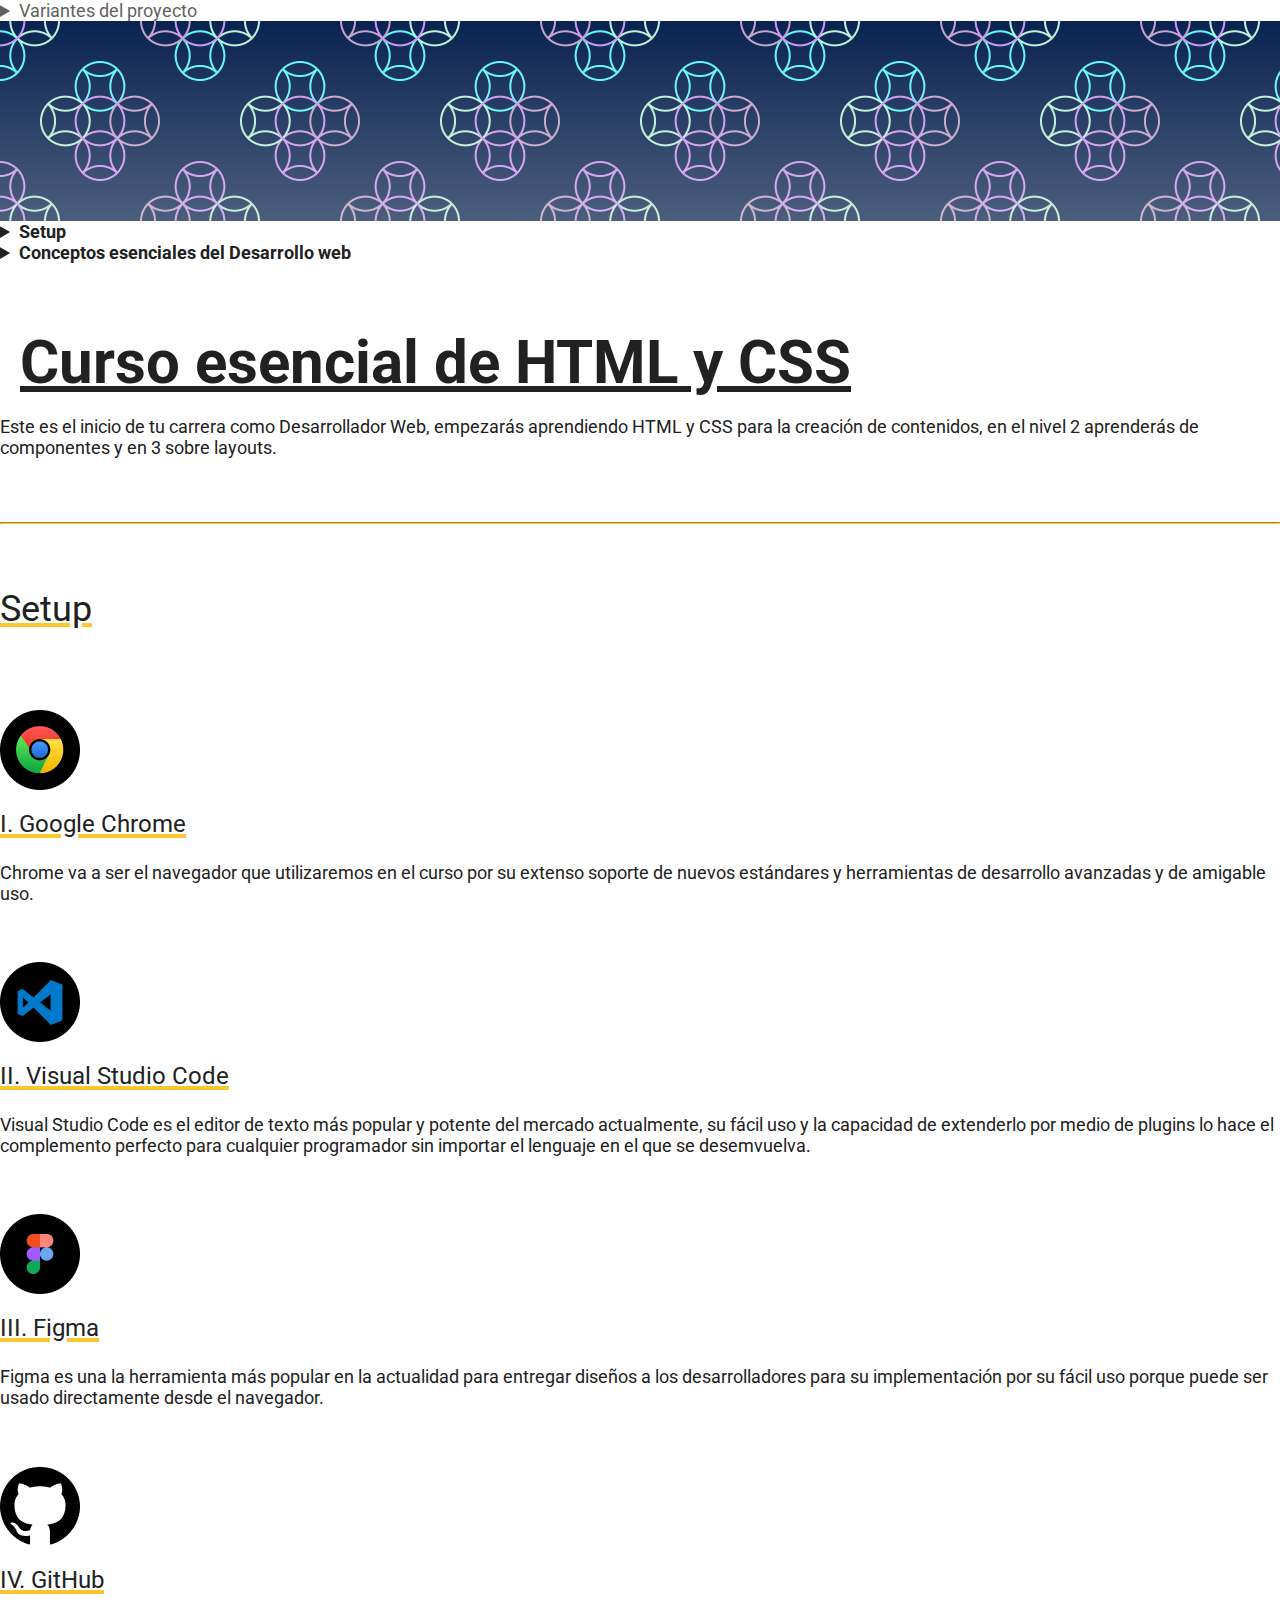
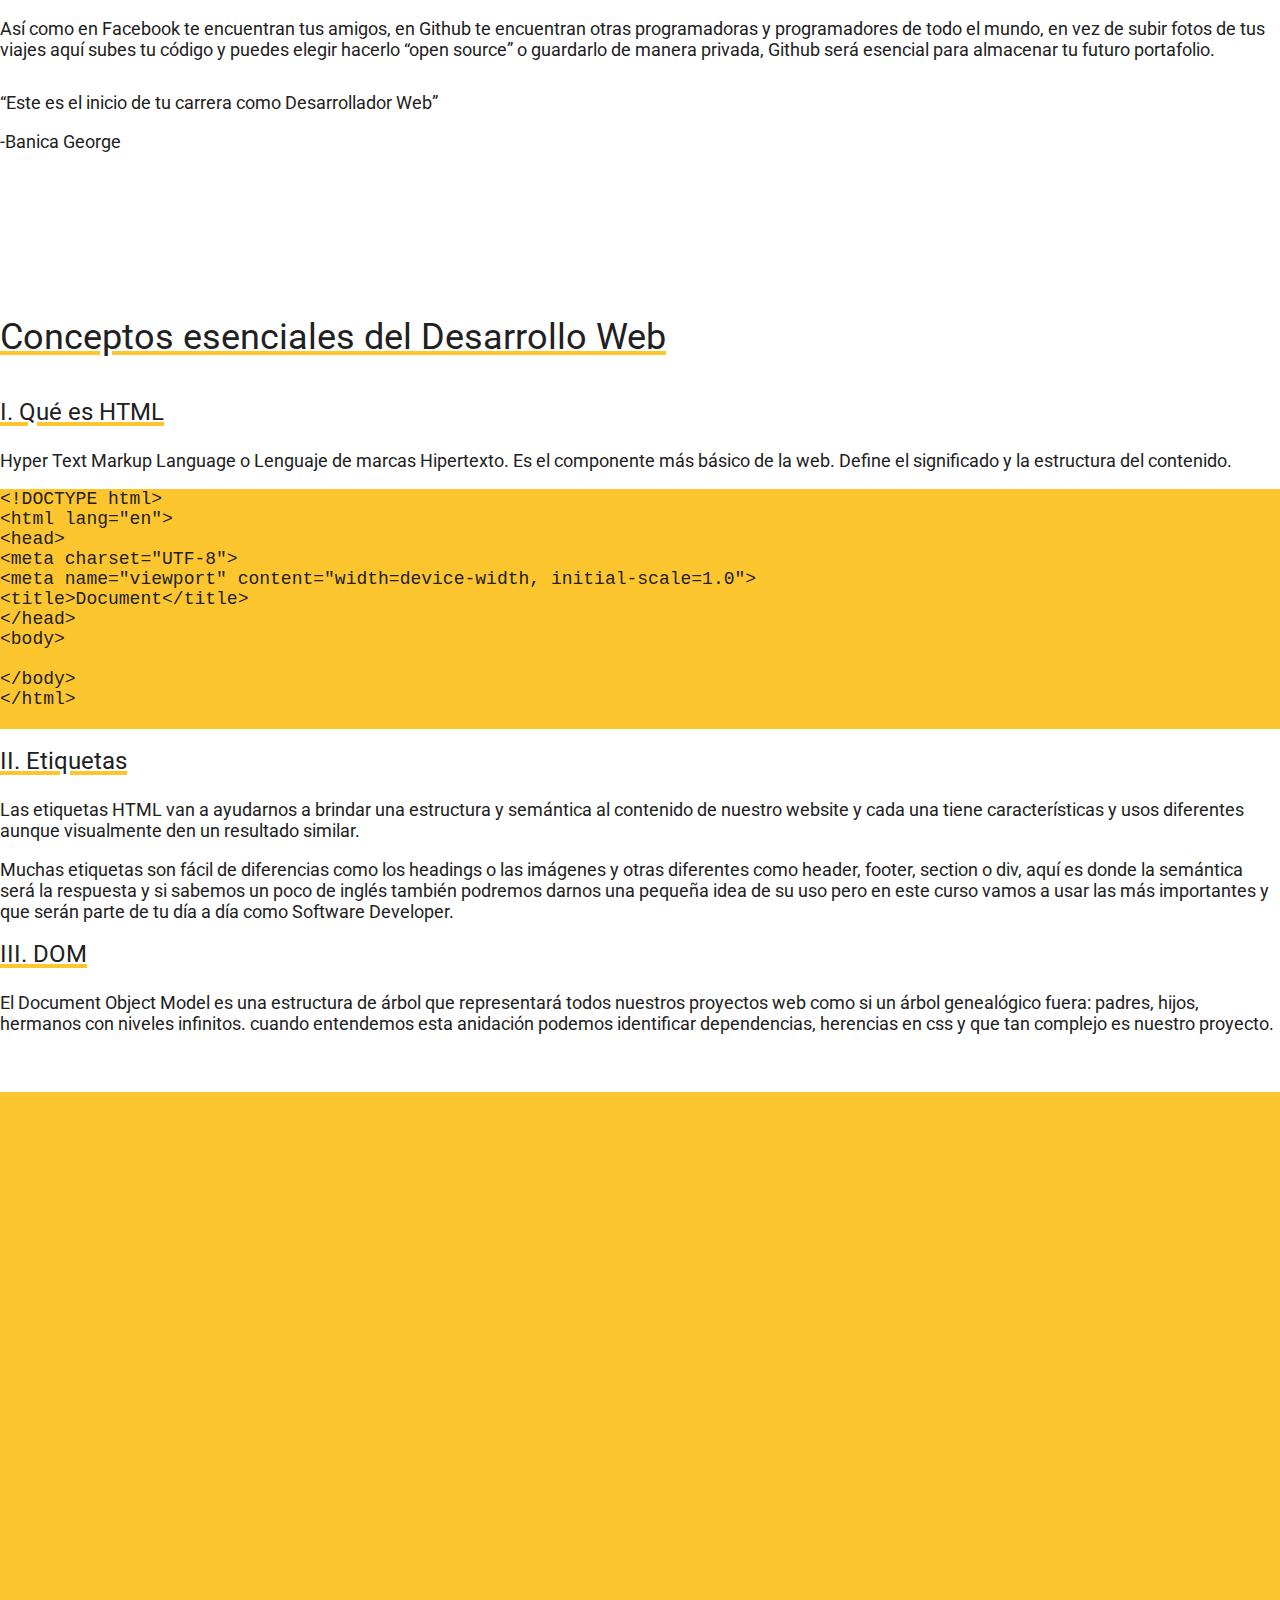
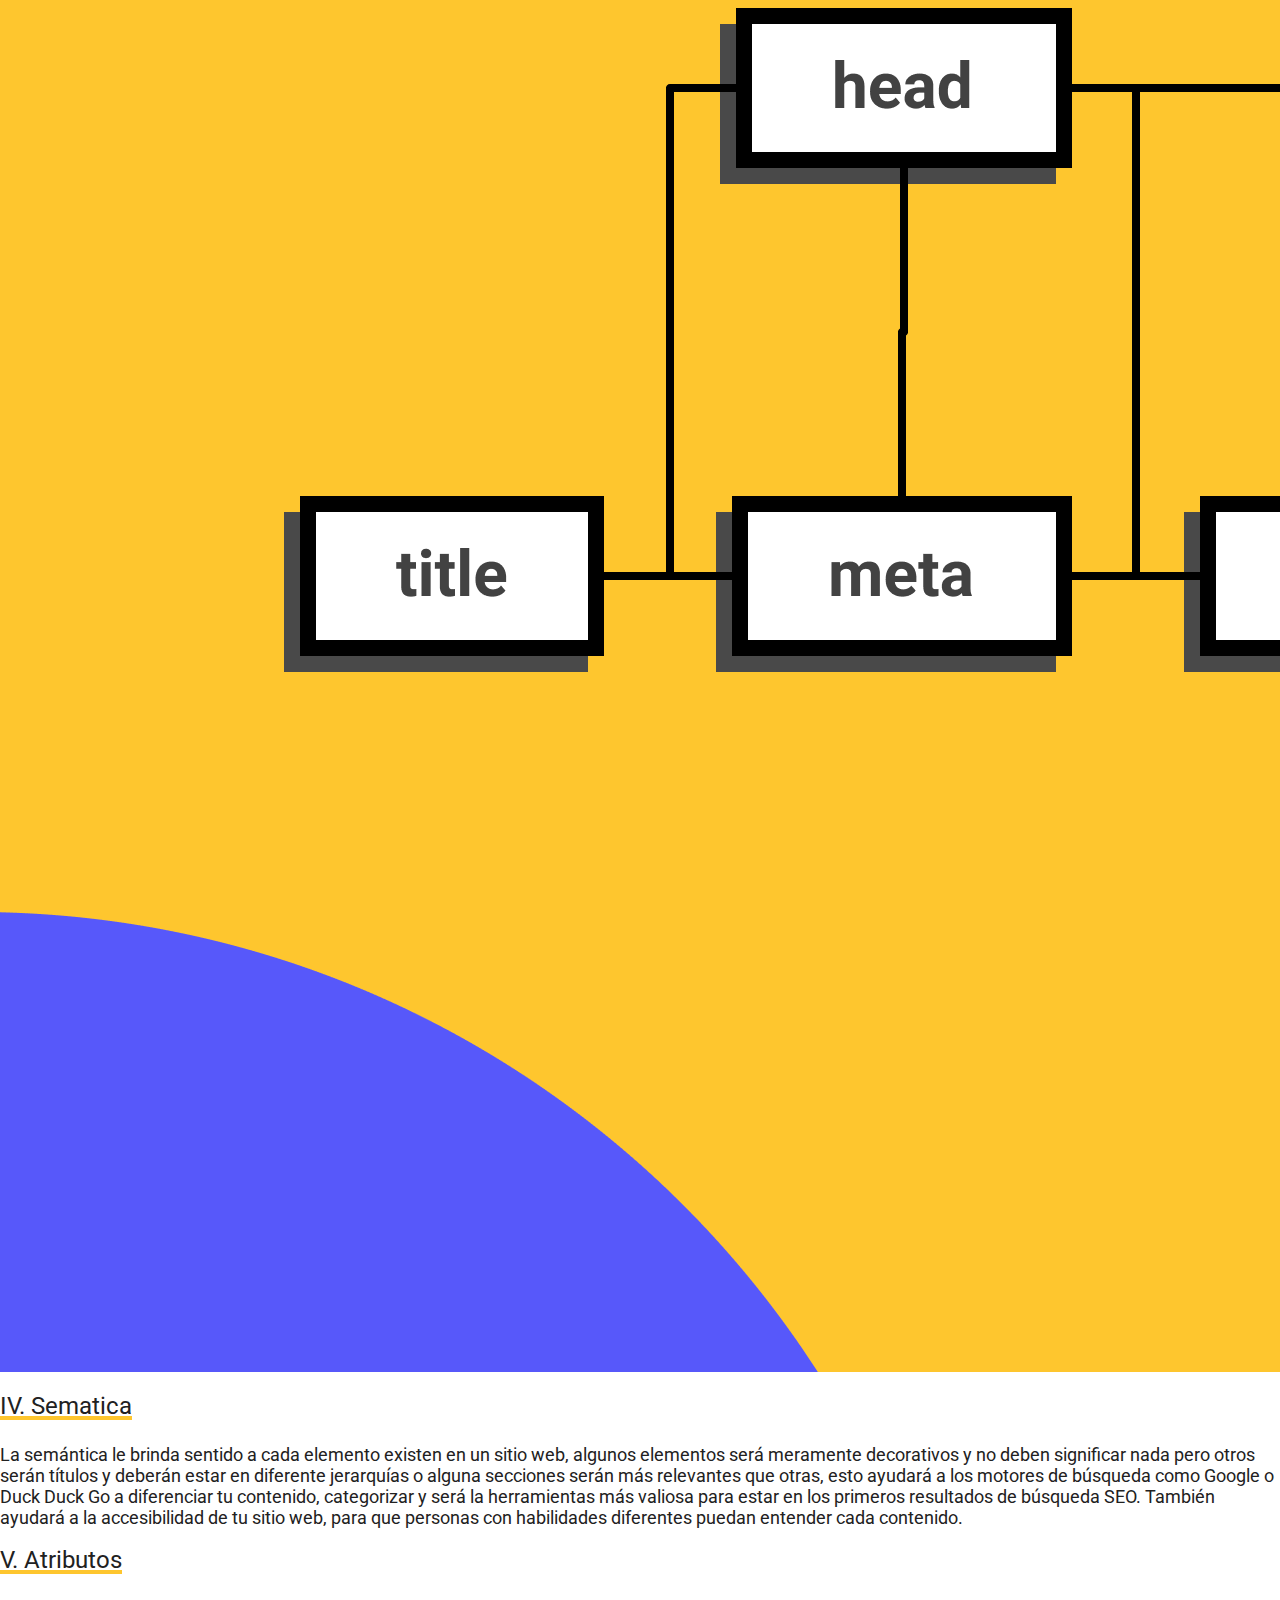
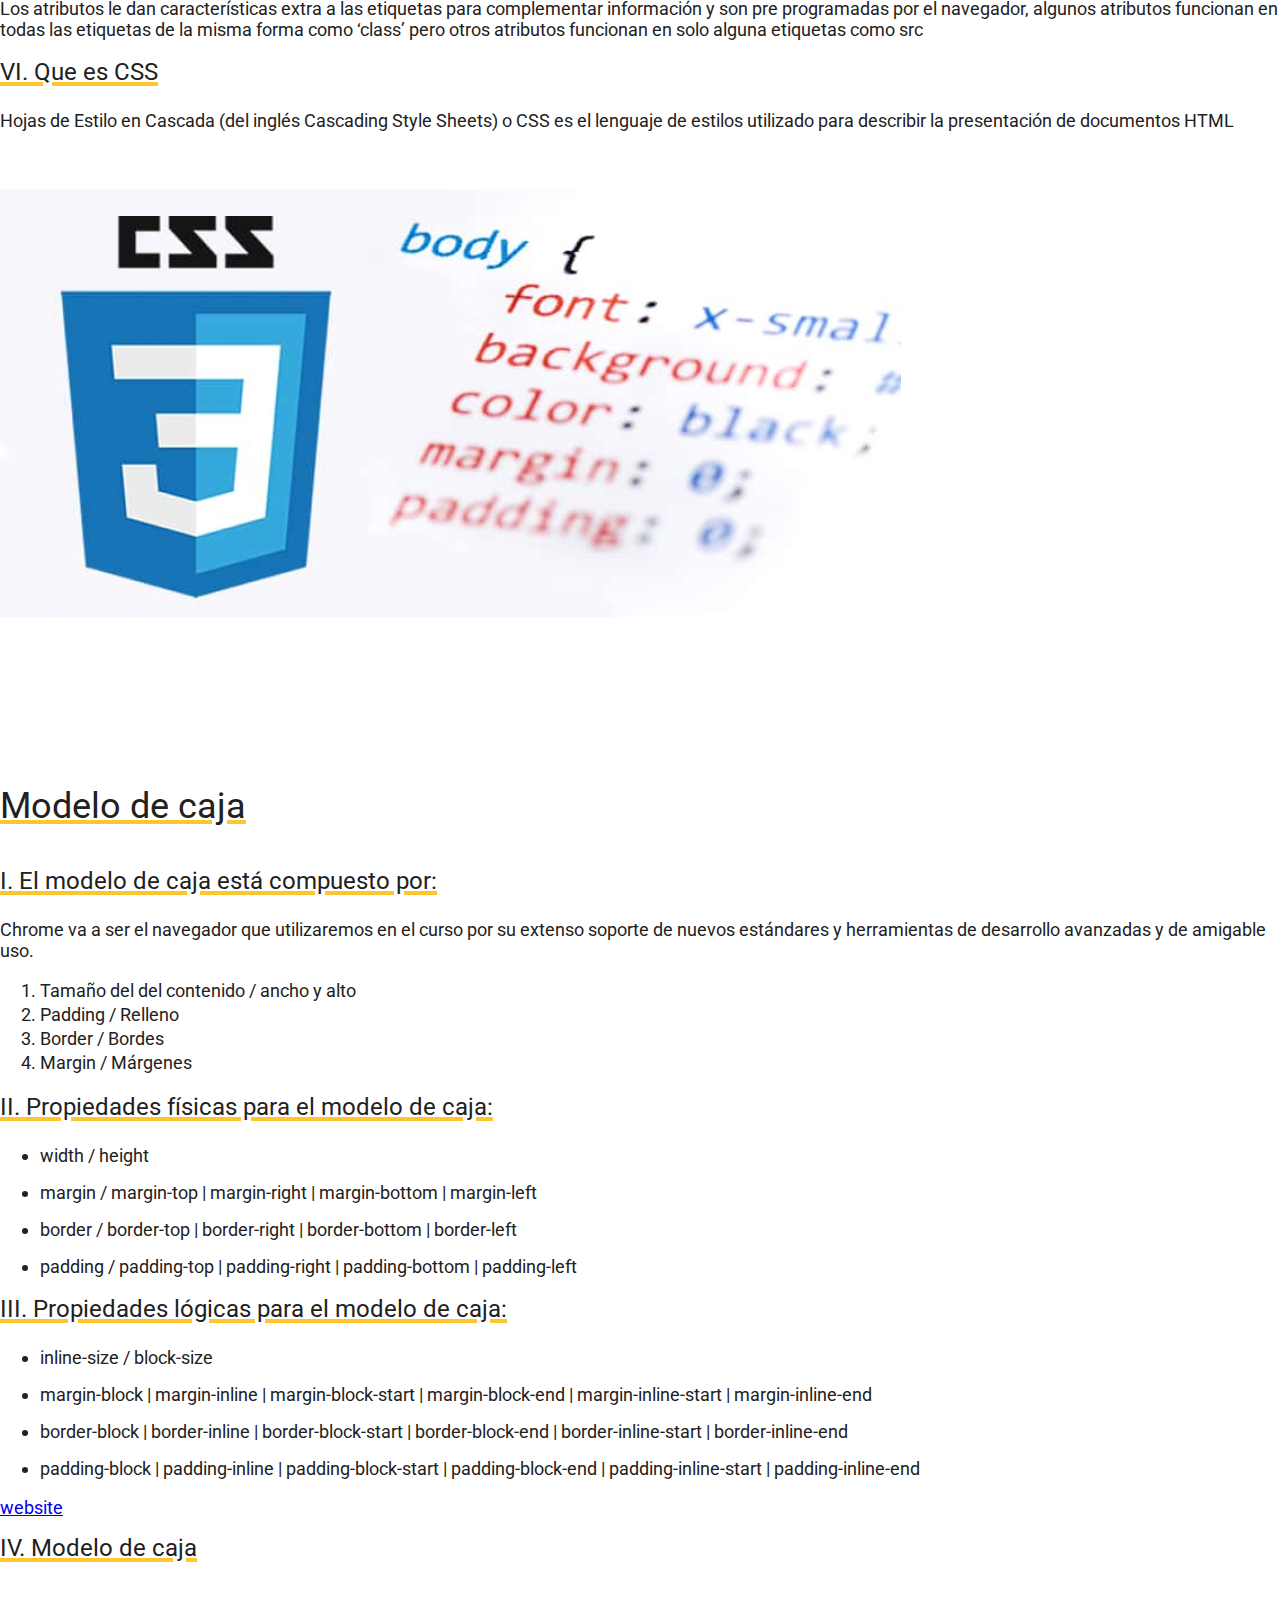
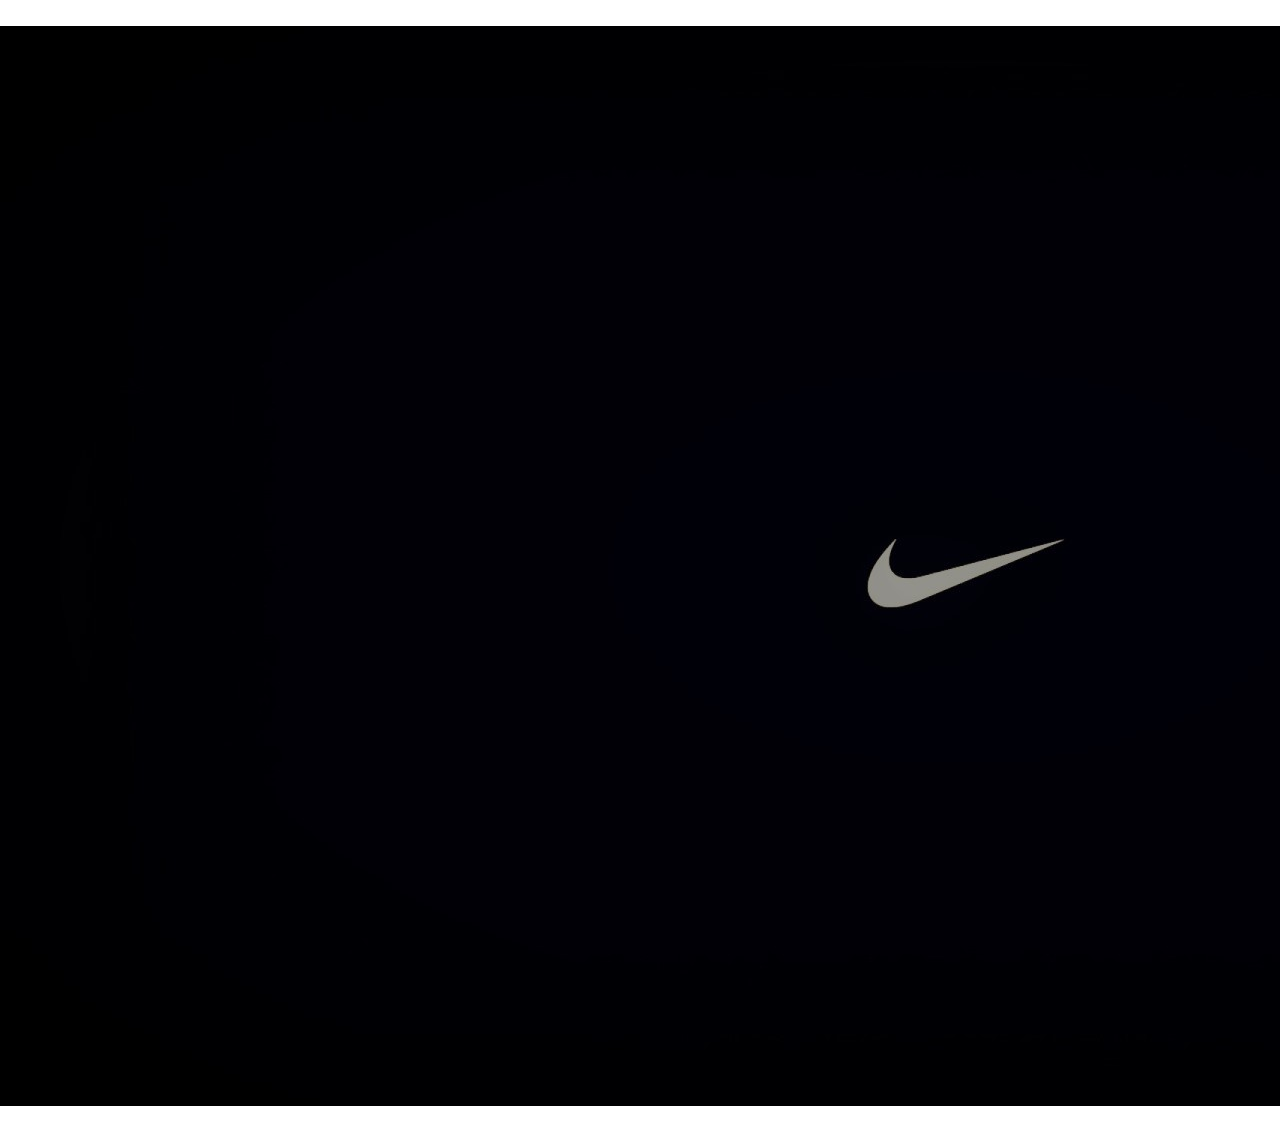
==== index.html @ b27cb198 "Add files via upload" ====
<!DOCTYPE html>
<html lang="es">
<head>
    <link rel="stylesheet" href="./css/styles-physucal.css.css">
    <meta charset="UTF-8">
    <meta name="viewport" content="width=device-width, initial-scale=1.0">
    <link rel="preconnect" href="https://fonts.googleapis.com">
    <link rel="preconnect" href="https://fonts.gstatic.com" crossorigin>
    <link href="https://fonts.googleapis.com/css2?family=Roboto:ital,wght@0,400;0,700;1,400;1,700&display=swap" rel="stylesheet">
    <title>website</title>
<body>


    <header>
        <details>
            <summary>
                Variantes del proyecto              
            </summary>
            <ul>
                <li>website A</li>
                <li>website B</li>
                <li>website C</li>
                <li>website D</li>
                <li>website E</li>
            </ul>
        </details>
  
        <div class="hero"></div>
        
        <nav>            
            <details>
                <summary>
                    Setup
                </summary>
                    <ol>
                        <li> <a href="#Google-Chrome">Google Chrome</a></li>
                        <li><a href="#Visual-studio-code">Visual studio code</a></li>
                        <li><a href="#Figma">Figma</a></li>
                        <li><a href="#Github">Github</a></li>
                    </ol>
            </details>
        
            <details>
                <summary>
                    Conceptos esenciales del Desarrollo web
                </summary>
                    <ol>
                        <li><a href="#Que-es-HTML">Que es HTML</a></li>
                        <li><a href="#Etiquetas">Etiquetas</a></li>
                        <li><a href="#DOM">DOM</a></li>
                        <li><a href="#Semántica">Semántica</a></li>
                        <li><a href="#Atributos">Atributos</a></li>
                        <li><a href="#Que-es-CSS">Que es CSS</a></li>
                    </ol>
            </details>
        </nav>

    </header>


    <main>
    
        <h1>Curso esencial de HTML y CSS</h1>
        <p>Este es el inicio de tu carrera como Desarrollador Web, empezarás aprendiendo HTML y CSS para la creación de contenidos, en el nivel 2 aprenderás de componentes y en 3 sobre layouts.</p>
        <hr>

        <section class="section-content">
            
            <h2>Setup</h2>
        
            <img src="./images/Google-Chrome.png" alt="Logo google chrome" title="Logo Google Chrome">
            <h3 id="Google-Chrome">Google Chrome</h3>
            <p>Chrome va a ser el navegador que utilizaremos en el curso por su extenso soporte de nuevos estándares y herramientas de desarrollo avanzadas y de amigable uso.</p>
            
            <img src="./images/Visual-Studio-Code.png" alt="Logo Visual studio code" title="Logo Visual-Studio-Code">
            <h3 id="Visual-studio-code">Visual Studio Code</h3>
            <p>Visual Studio Code es el editor de texto más popular y potente del mercado actualmente, su fácil uso y la capacidad de extenderlo por medio de plugins lo hace el complemento perfecto para cualquier programador sin importar el lenguaje en el que se desemvuelva.</p>
        
            <img src="./images/Figma.png" alt="Logo Figma" title="Logo Figma">
            <h3 id="Figma">Figma</h3>
            <p>Figma es una la herramienta más popular en la actualidad para entregar diseños a los desarrolladores para su implementación por su fácil uso porque puede ser usado directamente desde el navegador.</p>
        
            <img src="./images/GitHub.png" alt="Logo GitHub" title="Logo GitHub">
            <h3 id="Github">GitHub</h3>
            <p>Así como en Facebook te encuentran tus amigos, en Github te encuentran otras programadoras y programadores de todo el mundo, en vez de subir fotos de tus viajes aquí subes tu código y puedes elegir hacerlo “open source” o guardarlo de manera privada, Github será esencial para almacenar tu futuro portafolio.</p>
            
            <blockquote>
                <p>“Este es el inicio de tu carrera como Desarrollador Web”</p>
                <p>-Banica George</p>
            </blockquote>


        </section>
        <hr>
        <section class="section-content">



    
            <h2>Conceptos esenciales del Desarrollo Web</h2>
            <h3 id="Que-es-HTML">Qué es HTML</h3>
            <p>Hyper Text Markup Language o Lenguaje de marcas Hipertexto. Es el componente más básico de la web. Define el significado y la estructura del contenido.</p>
            <pre>
&lt;!DOCTYPE html&gt;
&lt;html lang=&quot;en&quot;&gt;
&lt;head&gt;
&lt;meta charset=&quot;UTF-8&quot;&gt;
&lt;meta name=&quot;viewport&quot; content=&quot;width=device-width, initial-scale=1.0&quot;&gt;
&lt;title&gt;Document&lt;/title&gt;
&lt;/head&gt;
&lt;body&gt;

&lt;/body&gt;
&lt;/html&gt;
            </pre>
        
        
            <h3 id="Etiquetas">Etiquetas</h3>
            <p>Las etiquetas HTML van a ayudarnos a brindar una estructura y semántica al contenido de nuestro website y cada una tiene características y usos diferentes aunque visualmente den un resultado similar.</p>
            <p>Muchas etiquetas son fácil de diferencias como los headings o las imágenes y otras diferentes como header, footer, section o div, aquí es donde la semántica será la respuesta y si sabemos un poco de inglés también podremos darnos una pequeña idea de su uso pero en este curso vamos a usar las más importantes y que serán parte de tu día a día como Software Developer.</p>
        
            <h3 id="DOM">DOM</h3>
            <p>El Document Object Model es una estructura de árbol que representará todos nuestros proyectos web como si un árbol genealógico fuera: padres, hijos, hermanos con niveles infinitos. cuando entendemos esta anidación podemos identificar dependencias, herencias en css y que tan complejo es nuestro proyecto.</p>
            <img src="./images/dom.png" alt="Esquema reprezentativo" title="Esquema reprezentativo">
        
            <h3 id="Semántica">Sematica</h3>
            <p>La semántica le brinda sentido a cada elemento existen en un sitio web, algunos elementos será meramente decorativos y no deben significar nada pero otros serán títulos y deberán estar en diferente jerarquías o alguna secciones serán más relevantes que otras, esto ayudará a los motores de búsqueda como Google o Duck Duck Go a diferenciar tu contenido, categorizar y será la herramientas más valiosa para estar en los primeros resultados de búsqueda SEO. También ayudará a la accesibilidad de tu sitio web, para que personas con habilidades diferentes puedan entender cada contenido.</p>
        
            <h3 id="Atributos">Atributos</h3>
            <p>Los atributos le dan características extra a las etiquetas para complementar información y son pre programadas por el navegador, algunos atributos funcionan en todas las etiquetas de la misma forma como ‘class’ pero otros atributos funcionan en solo alguna etiquetas como src</p>
        
            <h3 id="Que-es-CSS">Que es CSS</h3>
            <p>Hojas de Estilo en Cascada (del inglés Cascading Style Sheets) o CSS es el lenguaje de estilos utilizado para describir la presentación de documentos HTML</p>
            <img src="./images/css-imagen.png" alt="Diseño logo css" title="Imagen CSS ilustrativo">
        
        </section>
        <hr>
        <section class="section-content">
    
            <h2>Modelo de caja</h2>
            <h3>El modelo de caja está compuesto por:</h3>
            <p>Chrome va a ser el navegador que utilizaremos en el curso por su extenso soporte de nuevos estándares y herramientas de desarrollo avanzadas y de amigable uso.</p>
                <ol>
                    <li>Tamaño del del contenido / ancho y alto </li>
                    <li>Padding / Relleno</li>
                    <li>Border / Bordes</li>
                    <li> Margin / Márgenes</li>
                </ol>
        
        
            <h3>Propiedades físicas para el modelo de caja:</h3>
                <ul>
                    <li>width / height</li>
                    <li>margin / margin-top | margin-right | margin-bottom | margin-left</li>
                    <li>border / border-top | border-right | border-bottom | border-left</li>
                    <li>padding / padding-top | padding-right | padding-bottom | padding-left</li>
                </ul>
        
        
            <h3>Propiedades lógicas para el modelo de caja:</h3>
                <ul>
                    <li>inline-size / block-size</li>
                    <li>margin-block | margin-inline | margin-block-start | margin-block-end | margin-inline-start | margin-inline-end</li>
                    <li>border-block | border-inline | border-block-start | border-block-end | border-inline-start | border-inline-end</li>
                    <li>padding-block | padding-inline | padding-block-start | padding-block-end | padding-inline-start | padding-inline-end</li>
                </ul>
    
                
                            <a href="https://chat.openai.com" target="_blank">website</a>
                    
                            <h3>Modelo de caja</h3>
                            <img src="./images/BlueNike.jpg" alt="just duit de nike" title="logo de Nike">


        </section>

    </main>











</body>
</html>
---- css/styles-physucal.css.css ----
@font-face {
    font-family: charter;
    src: url(../fonts/charter-regular.otf);
    font-style: normal;
    font-weight: 400;
}
@font-face {
    font-family: charter;
    src: url(../fonts/charter-italic.otf);
    font-style: italic;
    font-weight: 400;
}
@font-face {
    font-family: charter;
    src: url(../fonts/charter-bold.otf);
    font-style: normal;
    font-weight: bold;
}
@font-face {
    font-family: charter;
    src: url(../fonts/charter-bold-italic.otf);
    font-style: italic;
    font-weight: bold;
}
:root{
    font-size: 18px;

    --gray01: #212121;
    --gray02: #616161;
    --yellow: #FEC62E;



}


body {
    color: var(--gray01);
    font-family: 'Roboto', sans-serif;
    margin: 0;
    /* font-family: charter; */


}

header  {
    color: var(--gray02);
}


header a {
    color: var(--gray02);
    text-decoration: none;
    
}

nav details summary {
    color: var(--gray01);
    font-weight: bold;
}

header a:hover {
    color: var(--gray01);
    /* font-weight: bold; */

}

hr {
    margin: 64px 0px;
    border-color: var(--yellow);
}

h1 {
    font-size: 60px;
    text-decoration: underline;
    /* font-size: 3.75em; es igual a los 60px de arriba */
    margin: 64px 10px 16px 20px;

}

h1 + p {
    margin-bottom: 64px;
}

h2{
    margin: 40px 0px 40px;
    font-size: 2em;
    font-weight: normal;
    text-decoration: underline var(--yellow) 4px;

}

h3{
    margin: 16px 0px 24px 0px;
    font-size: 24px;
    font-weight: normal;
    text-decoration: underline var(--yellow) 4px;
    /* counter-increment: titleList; */
    /* font-size: 1.5em; que es igual al 24px de mas ariba  */
}

head{
    font-size: 14px;
}

pre {
    background: var(--yellow);
}

.hero {
    background-image: linear-gradient(to top, rgba(230, 230, 225, 0.3) , transparent ), url(../images/patron-1.png);
    height: 200px;
}

::selection{
    background: var(--yellow);
}

.section-content img {
    margin-top: 40px;
}

.section-content ol li{
    line-height: 24px;
}

.section-content {
    margin-top: 164px;
}

.section-content:first-of-type {
    margin: 0;
}

.section-content ul li {
    margin-bottom: 16px;
}

blockquote {
    margin: 32px 0;
}

.section-content + hr{
    display: none;
}

.section-content {
    counter-reset: titleList;
}


.section-content h3{
    counter-increment: titleList;
}

.section-content h3::before {
    content: counter(titleList, upper-roman) ". ";
    /* color: rgba(236, 131, 12, 0.486); */
}
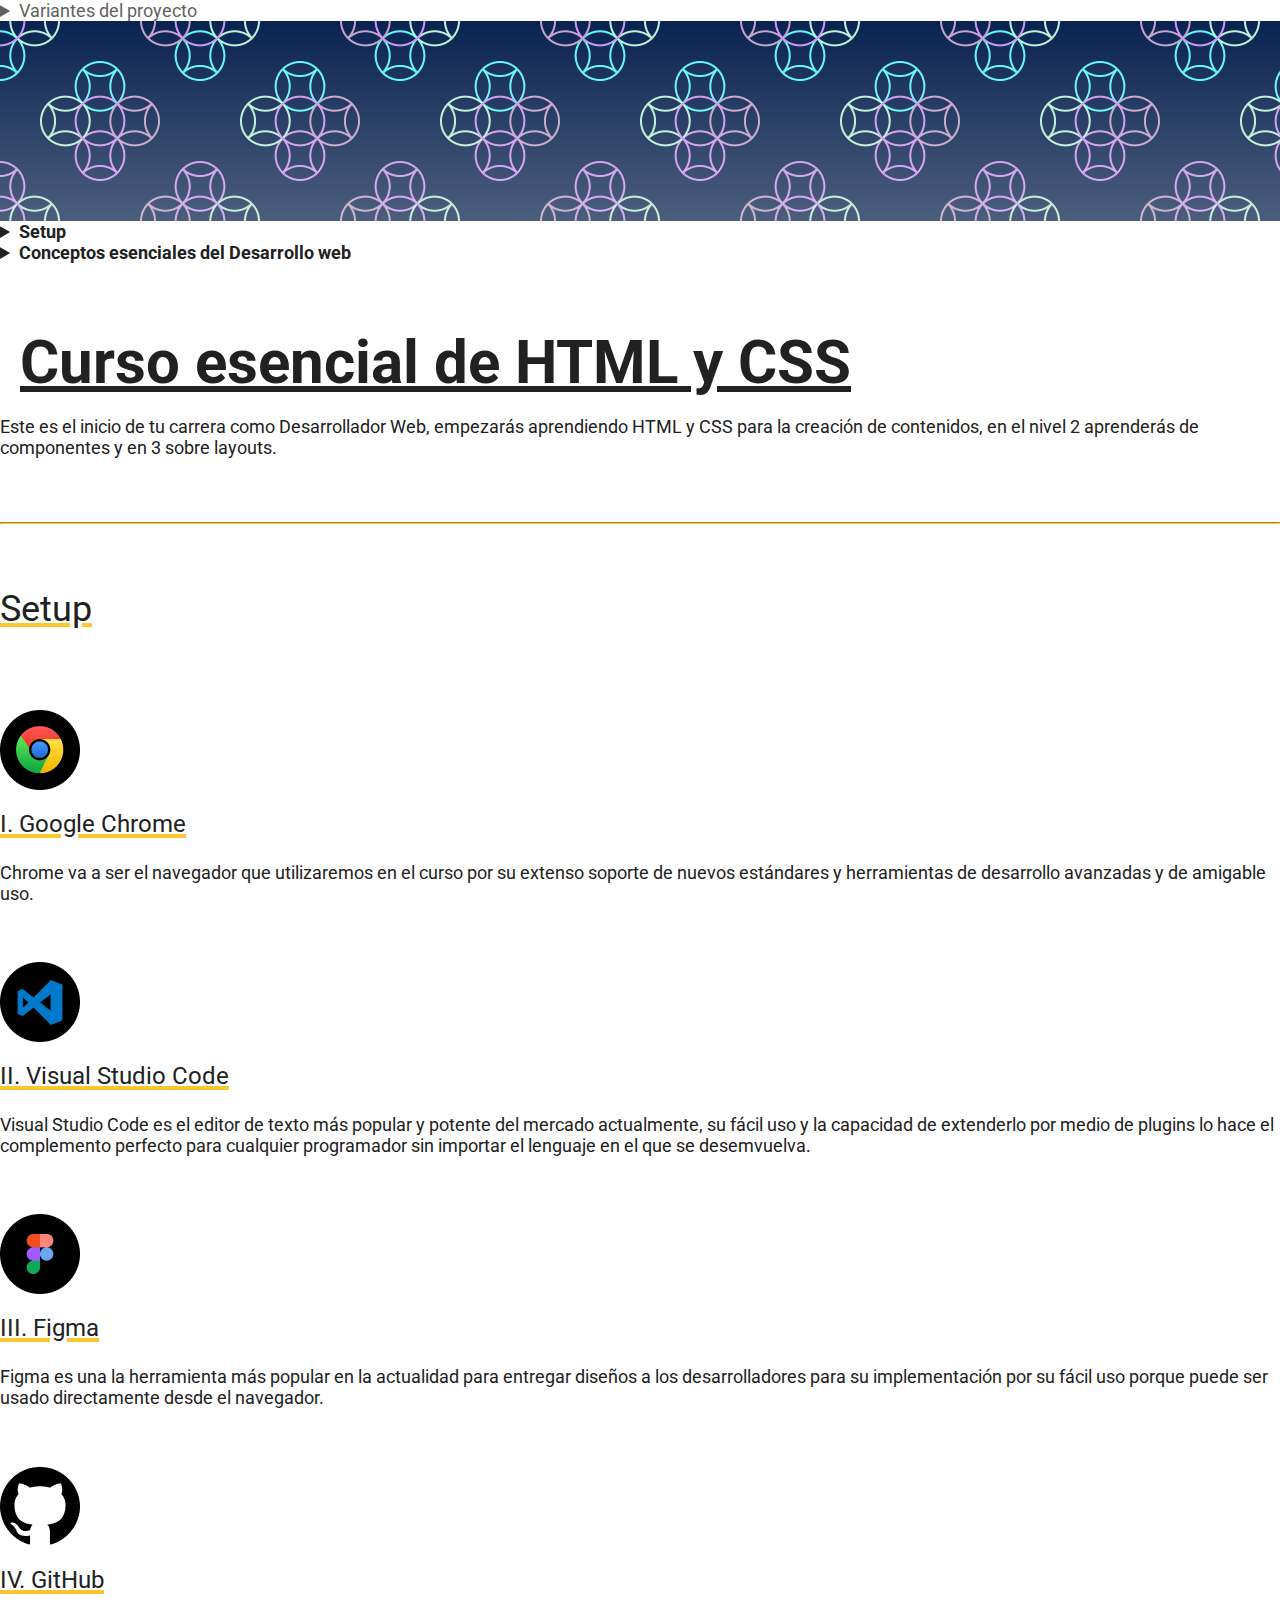
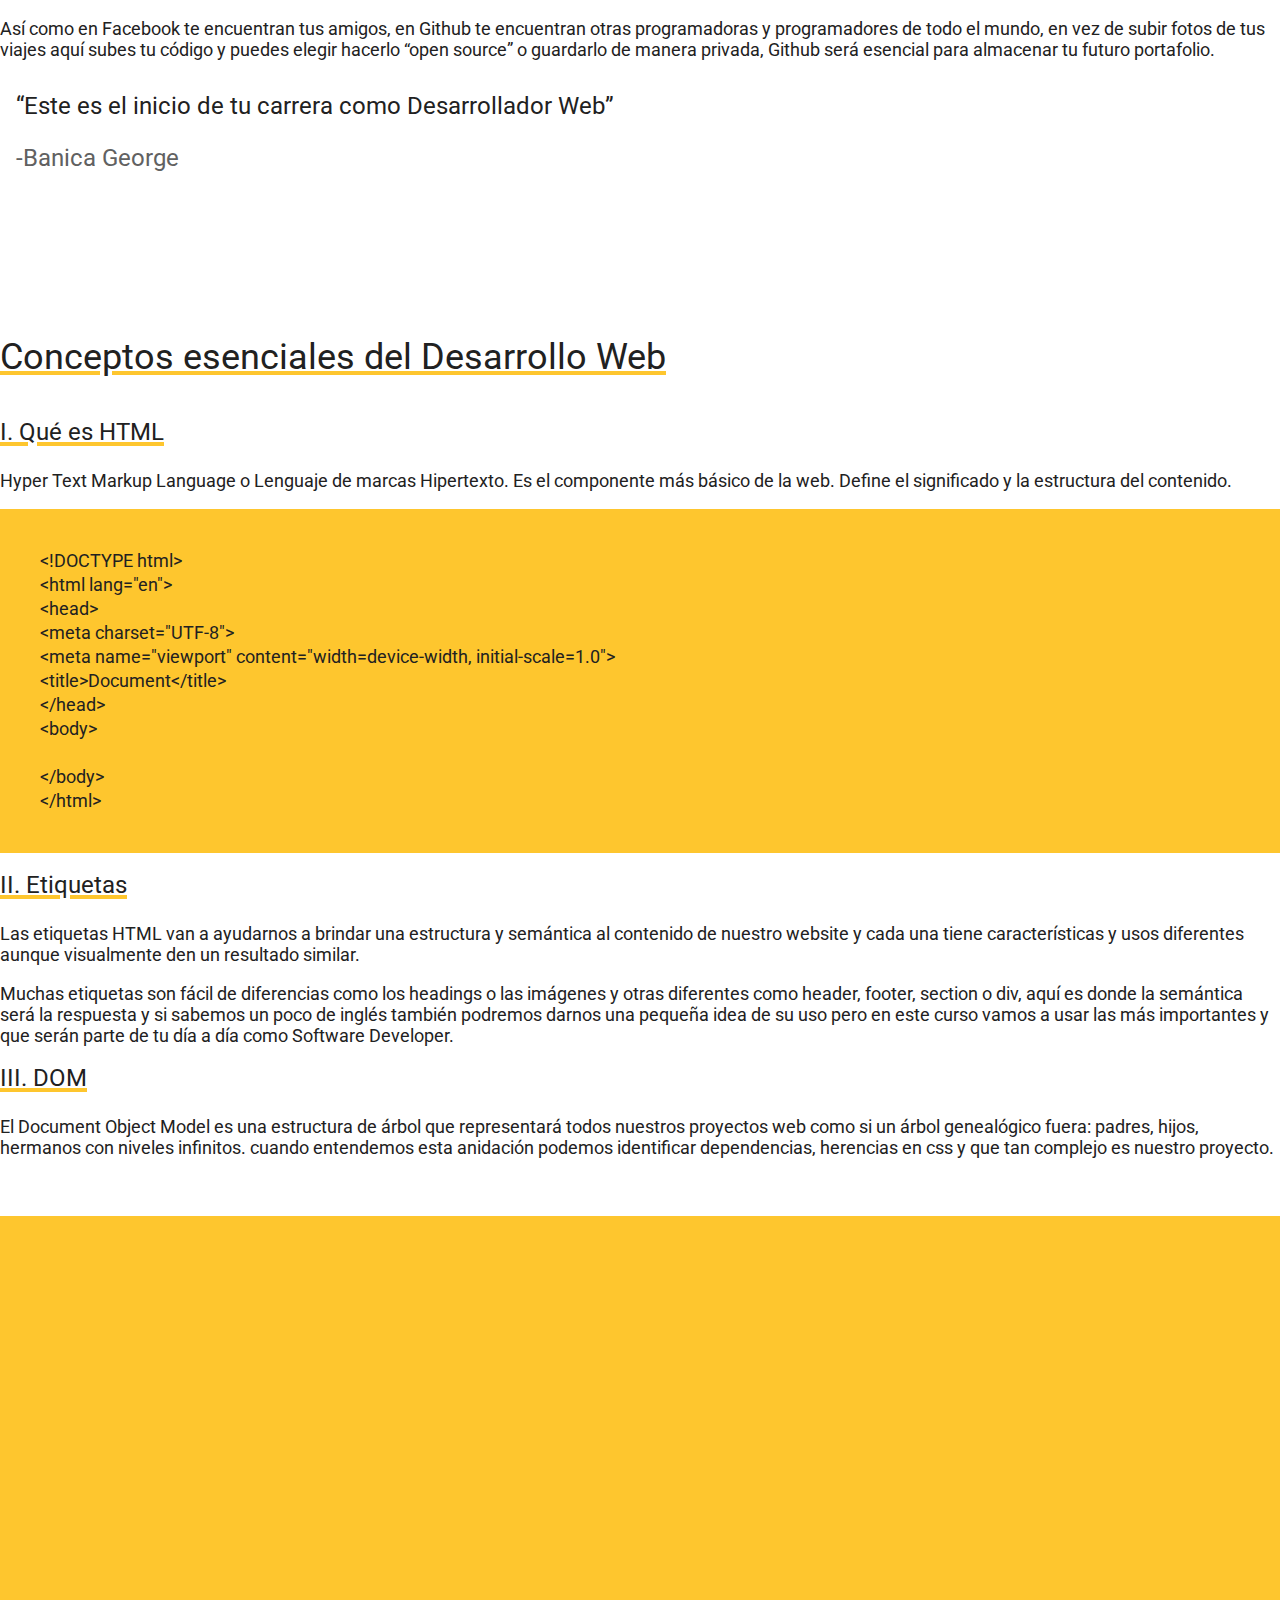
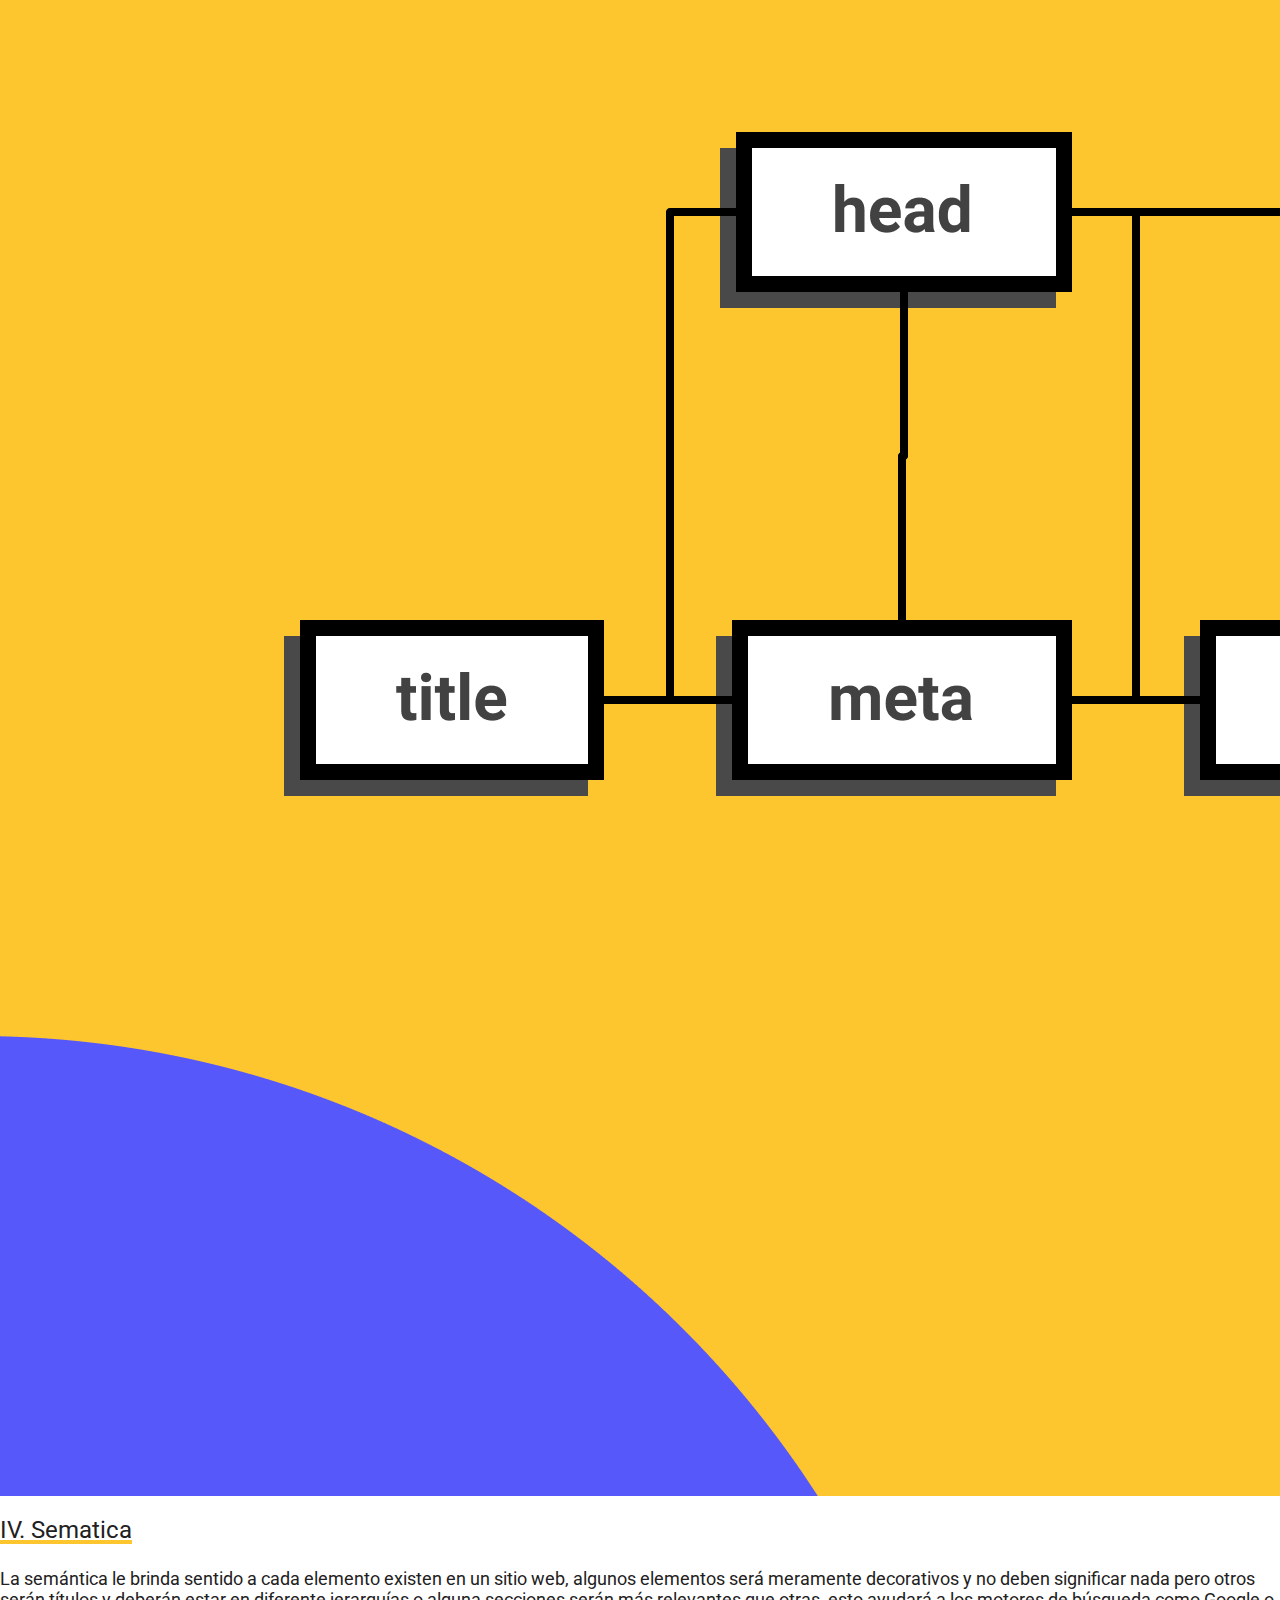
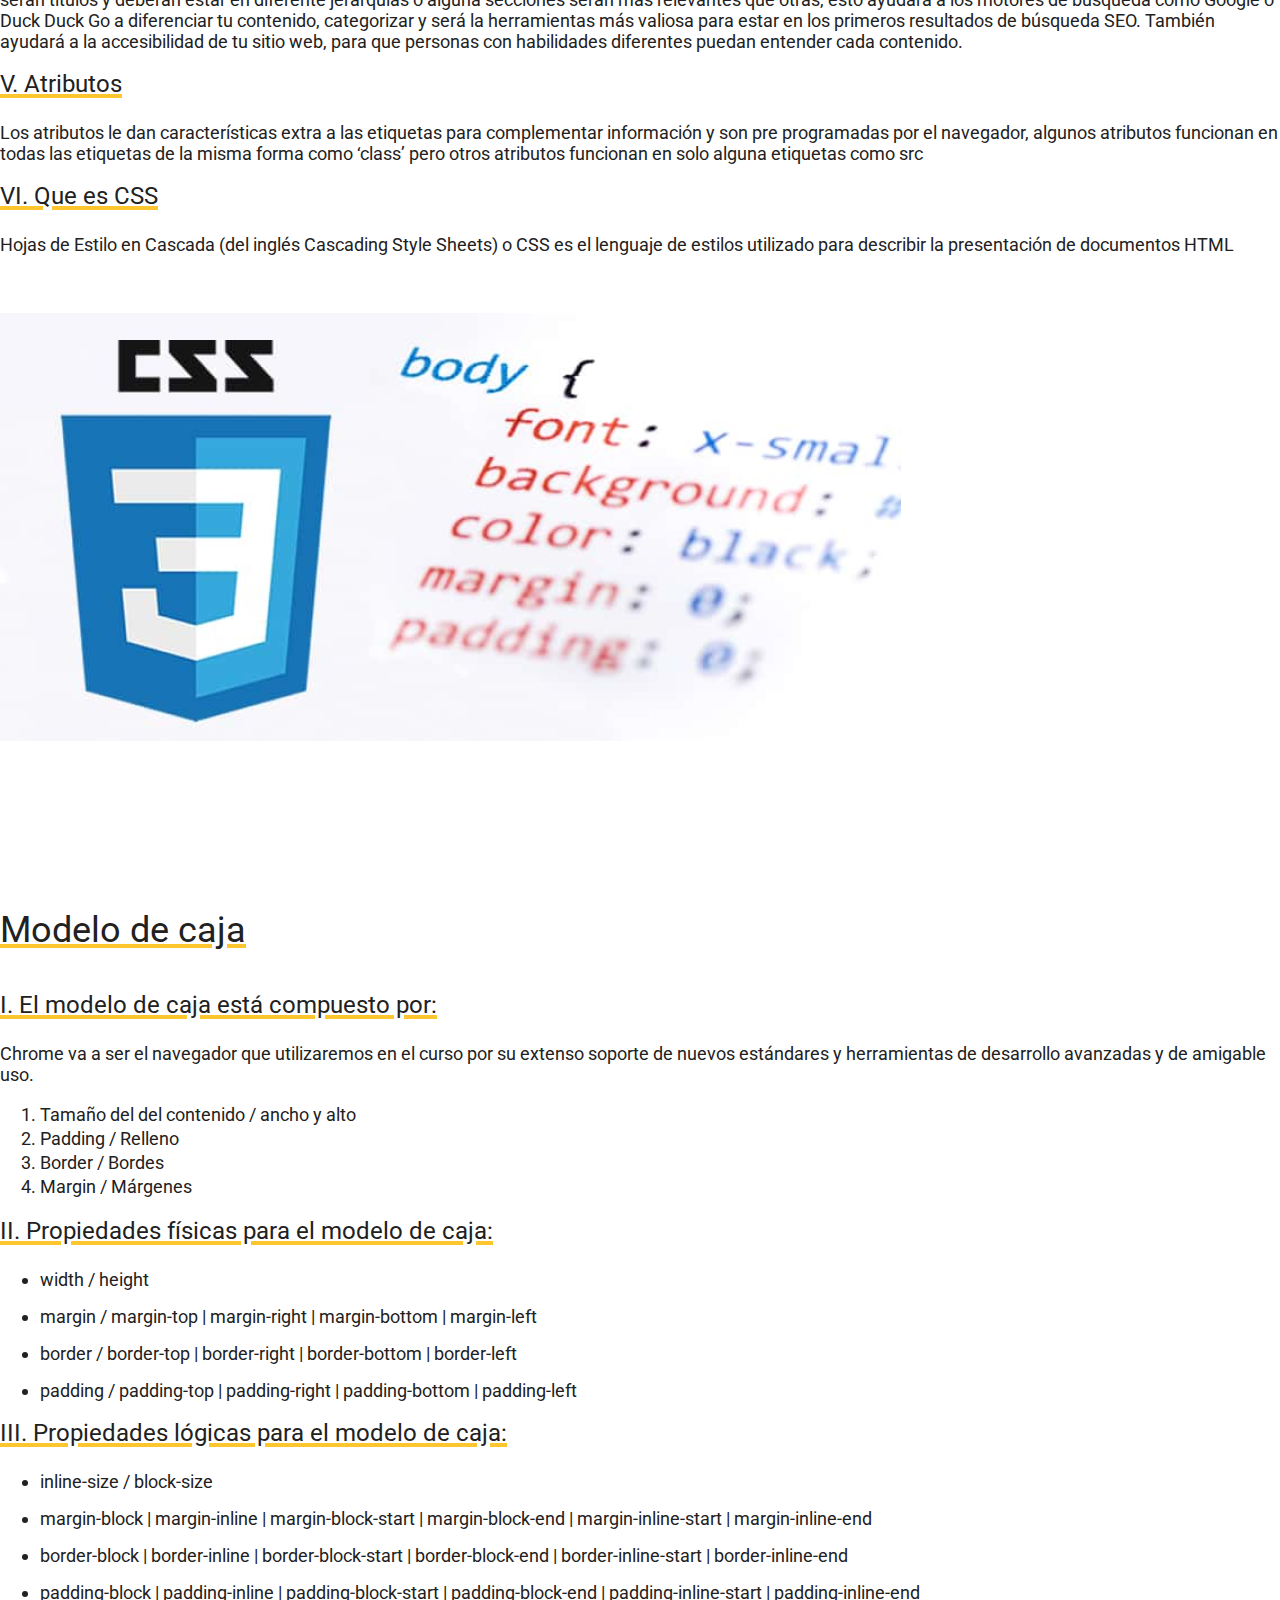
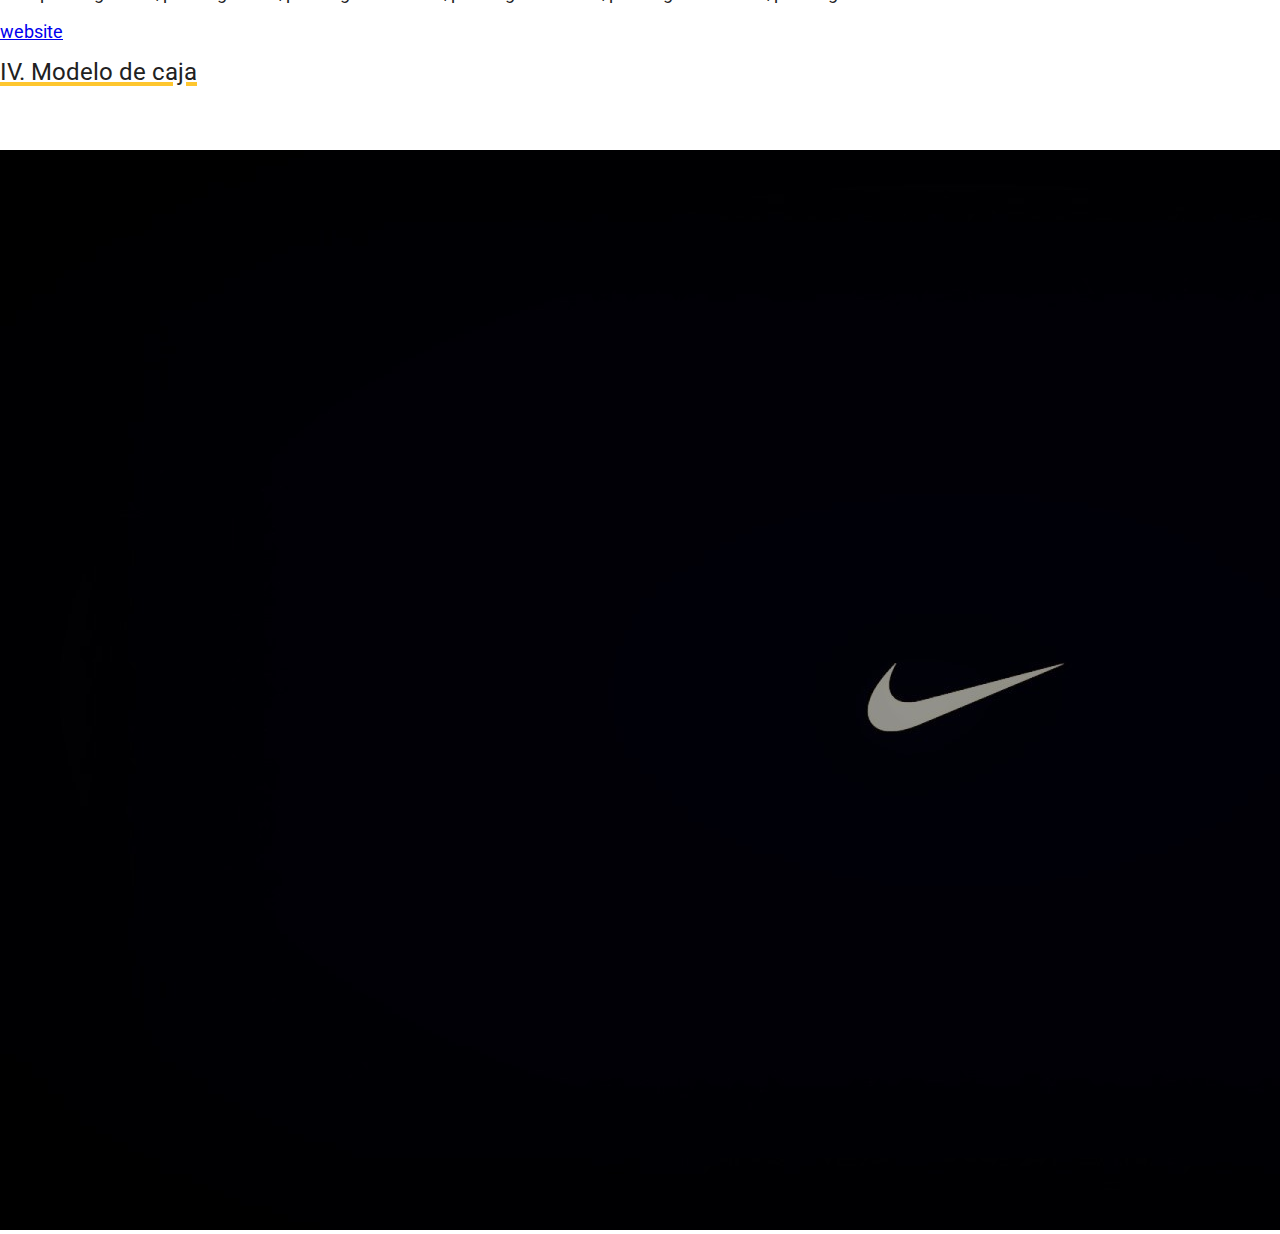
==== commit b00212fe: "Add files via upload" ====
--- a/index.html
+++ b/index.html
@@ -86,7 +86,7 @@
             
             <blockquote>
                 <p>“Este es el inicio de tu carrera como Desarrollador Web”</p>
-                <p>-Banica George</p>
+                <p><span>-Banica George</sapn></p>
             </blockquote>
 
 
@@ -111,8 +111,7 @@
 &lt;body&gt;
 
 &lt;/body&gt;
-&lt;/html&gt;
-            </pre>
+&lt;/html&gt;</pre>
         
         
             <h3 id="Etiquetas">Etiquetas</h3>
--- a/css/styles-physucal.css.css
+++ b/css/styles-physucal.css.css
@@ -78,10 +78,6 @@
 
 }
 
-h1 + p {
-    margin-bottom: 64px;
-}
-
 h2{
     margin: 40px 0px 40px;
     font-size: 2em;
@@ -105,7 +101,11 @@
 
 pre {
     background: var(--yellow);
+    padding: 40px;
+    font-family: 'Roboto';
+    line-height: 24px;
 }
+
 
 .hero {
     background-image: linear-gradient(to top, rgba(230, 230, 225, 0.3) , transparent ), url(../images/patron-1.png);
@@ -137,7 +137,14 @@
 }
 
 blockquote {
+    font-size: 24px;
     margin: 32px 0;
+    border-left: #FEC62E;
+    padding-left: 16px ;
+}
+
+blockquote span {
+    color: var(--gray02);
 }
 
 .section-content + hr{
@@ -150,7 +157,7 @@
 
 
 .section-content h3{
-    counter-increment: titleList;
+    counter-increment: titleList ;
 }
 
 .section-content h3::before {
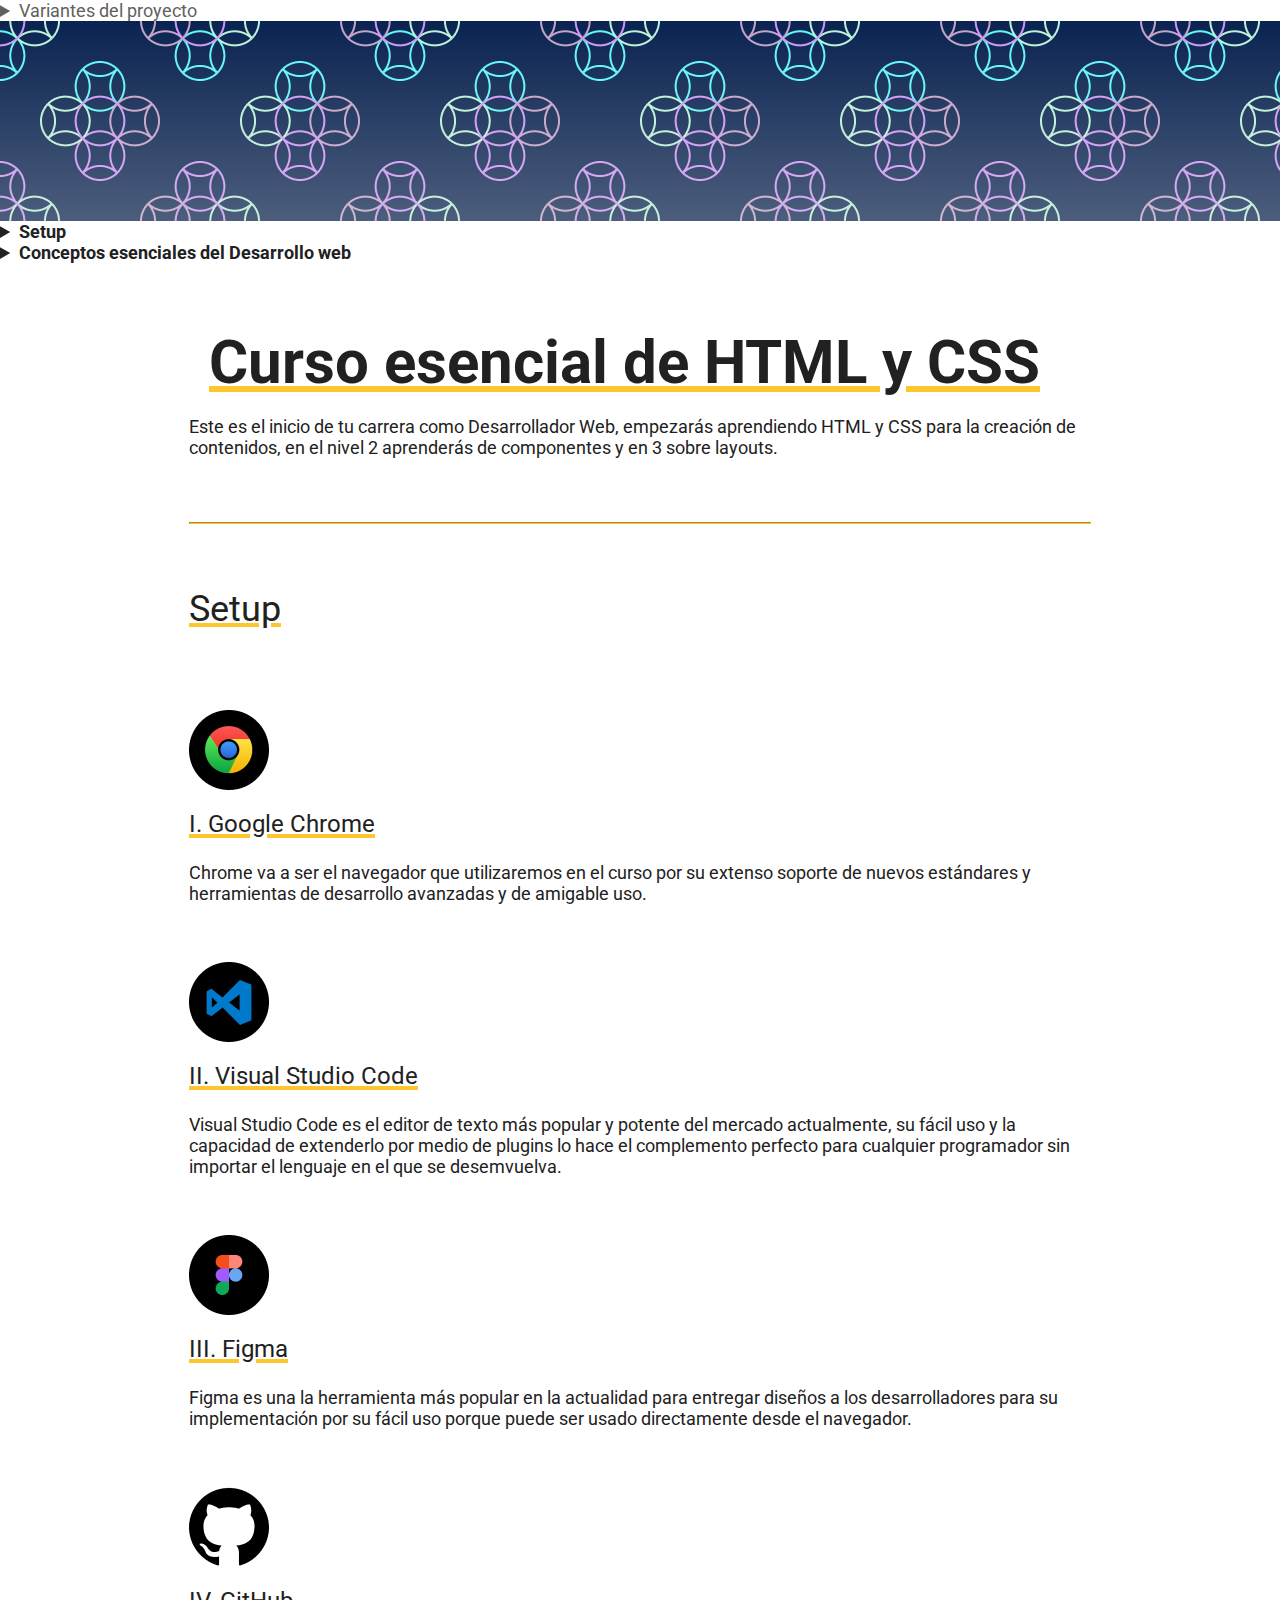
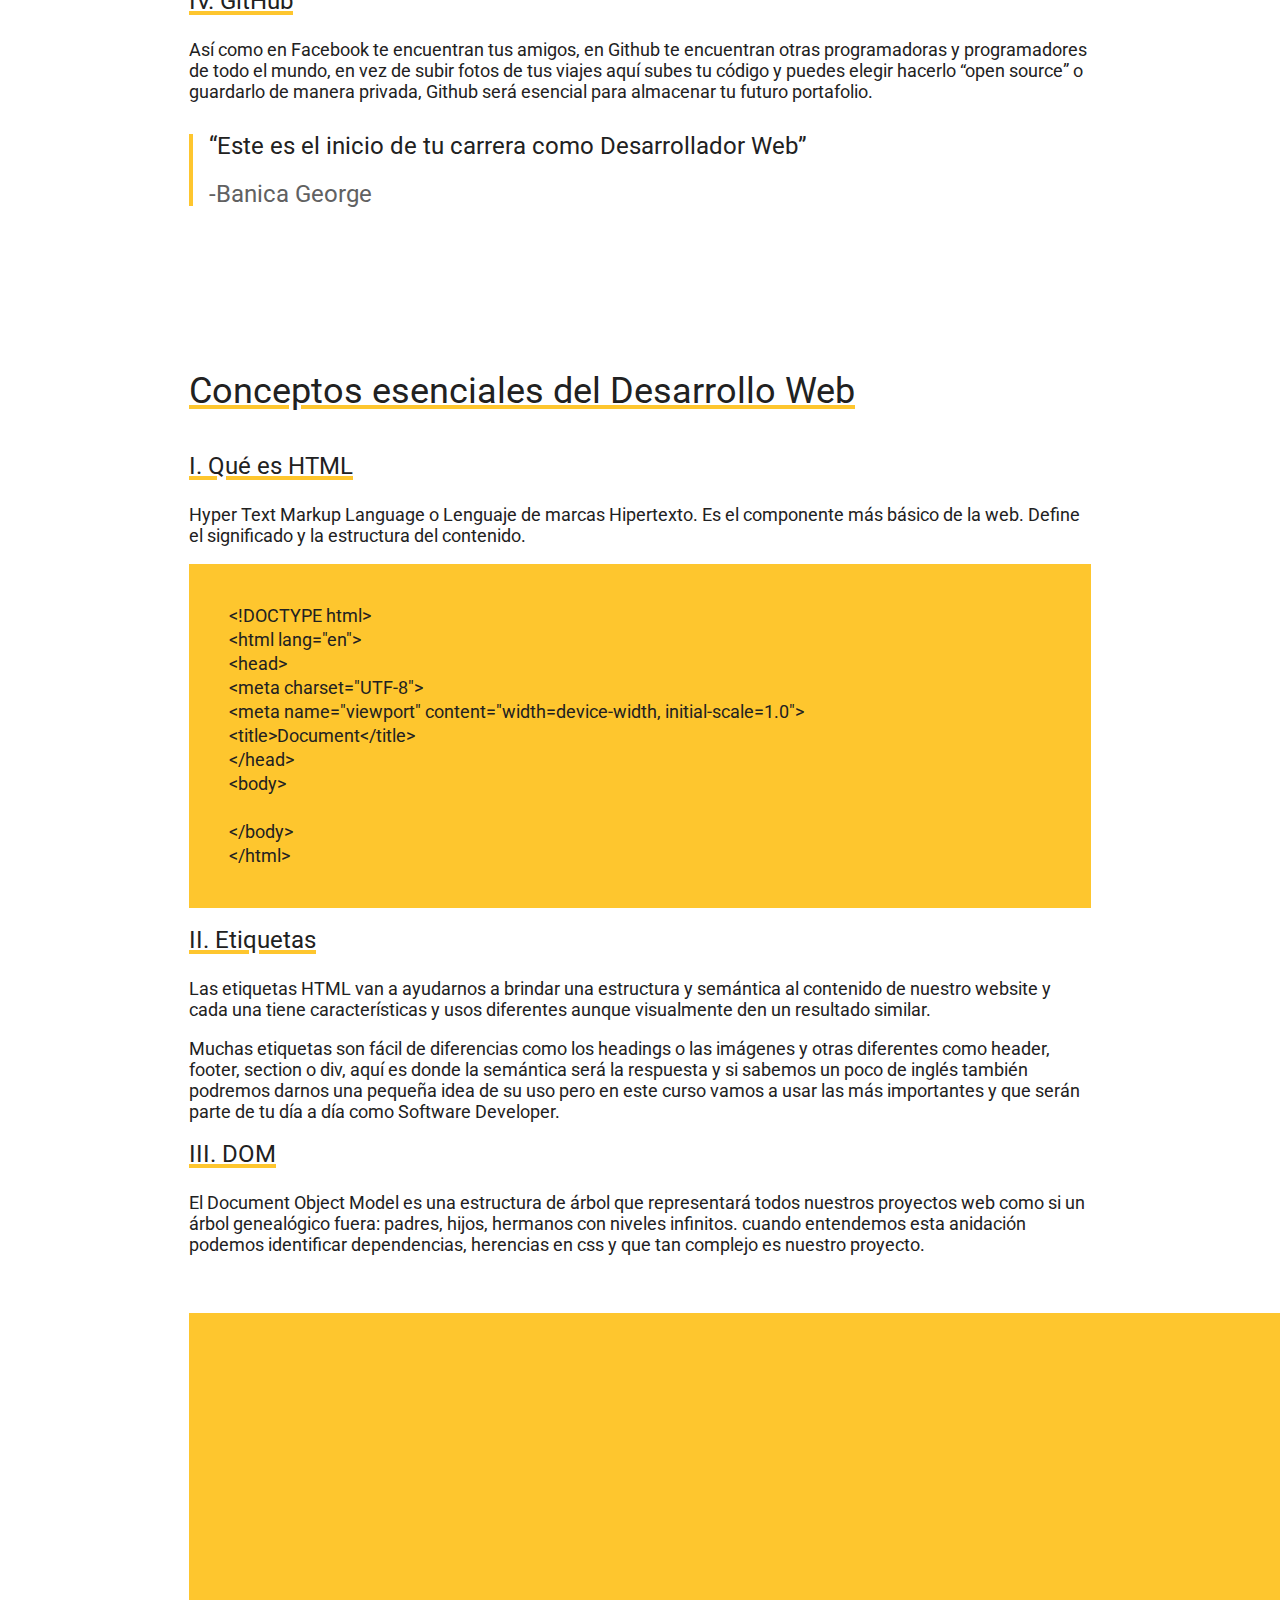
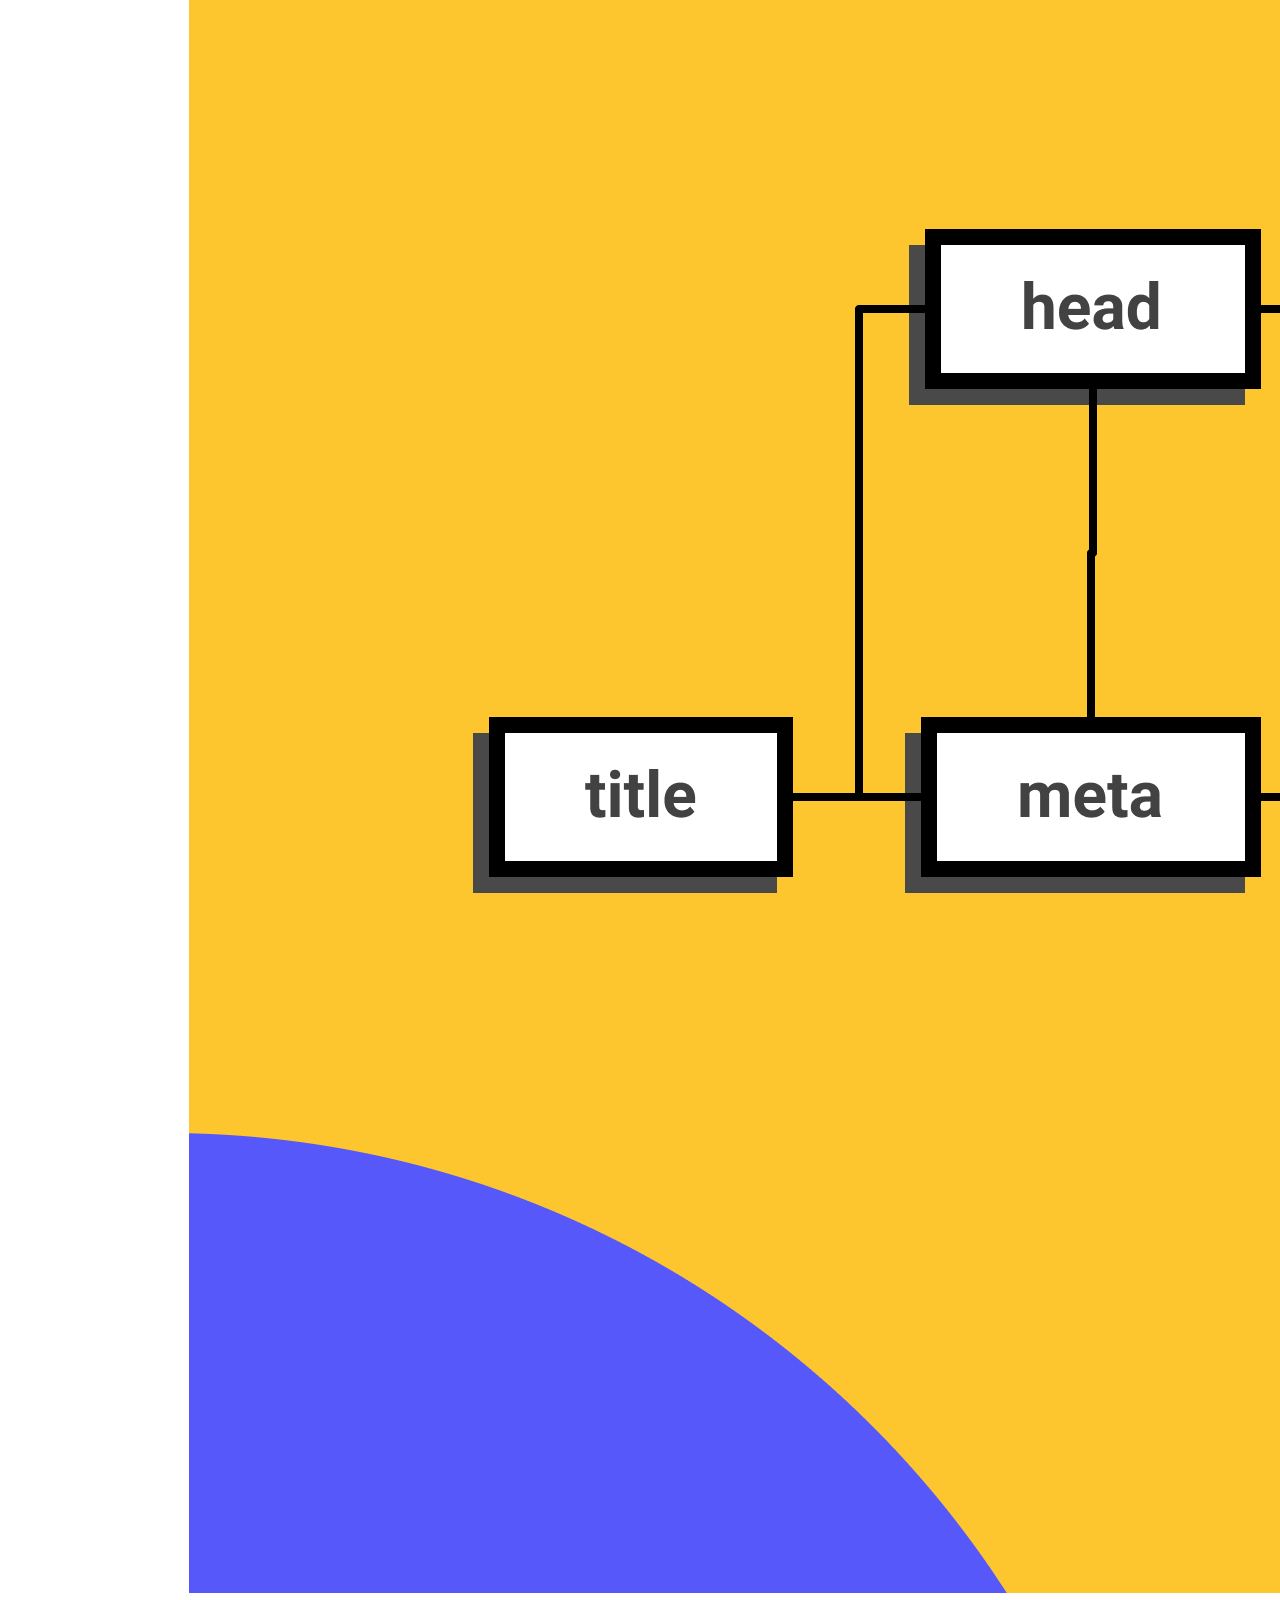
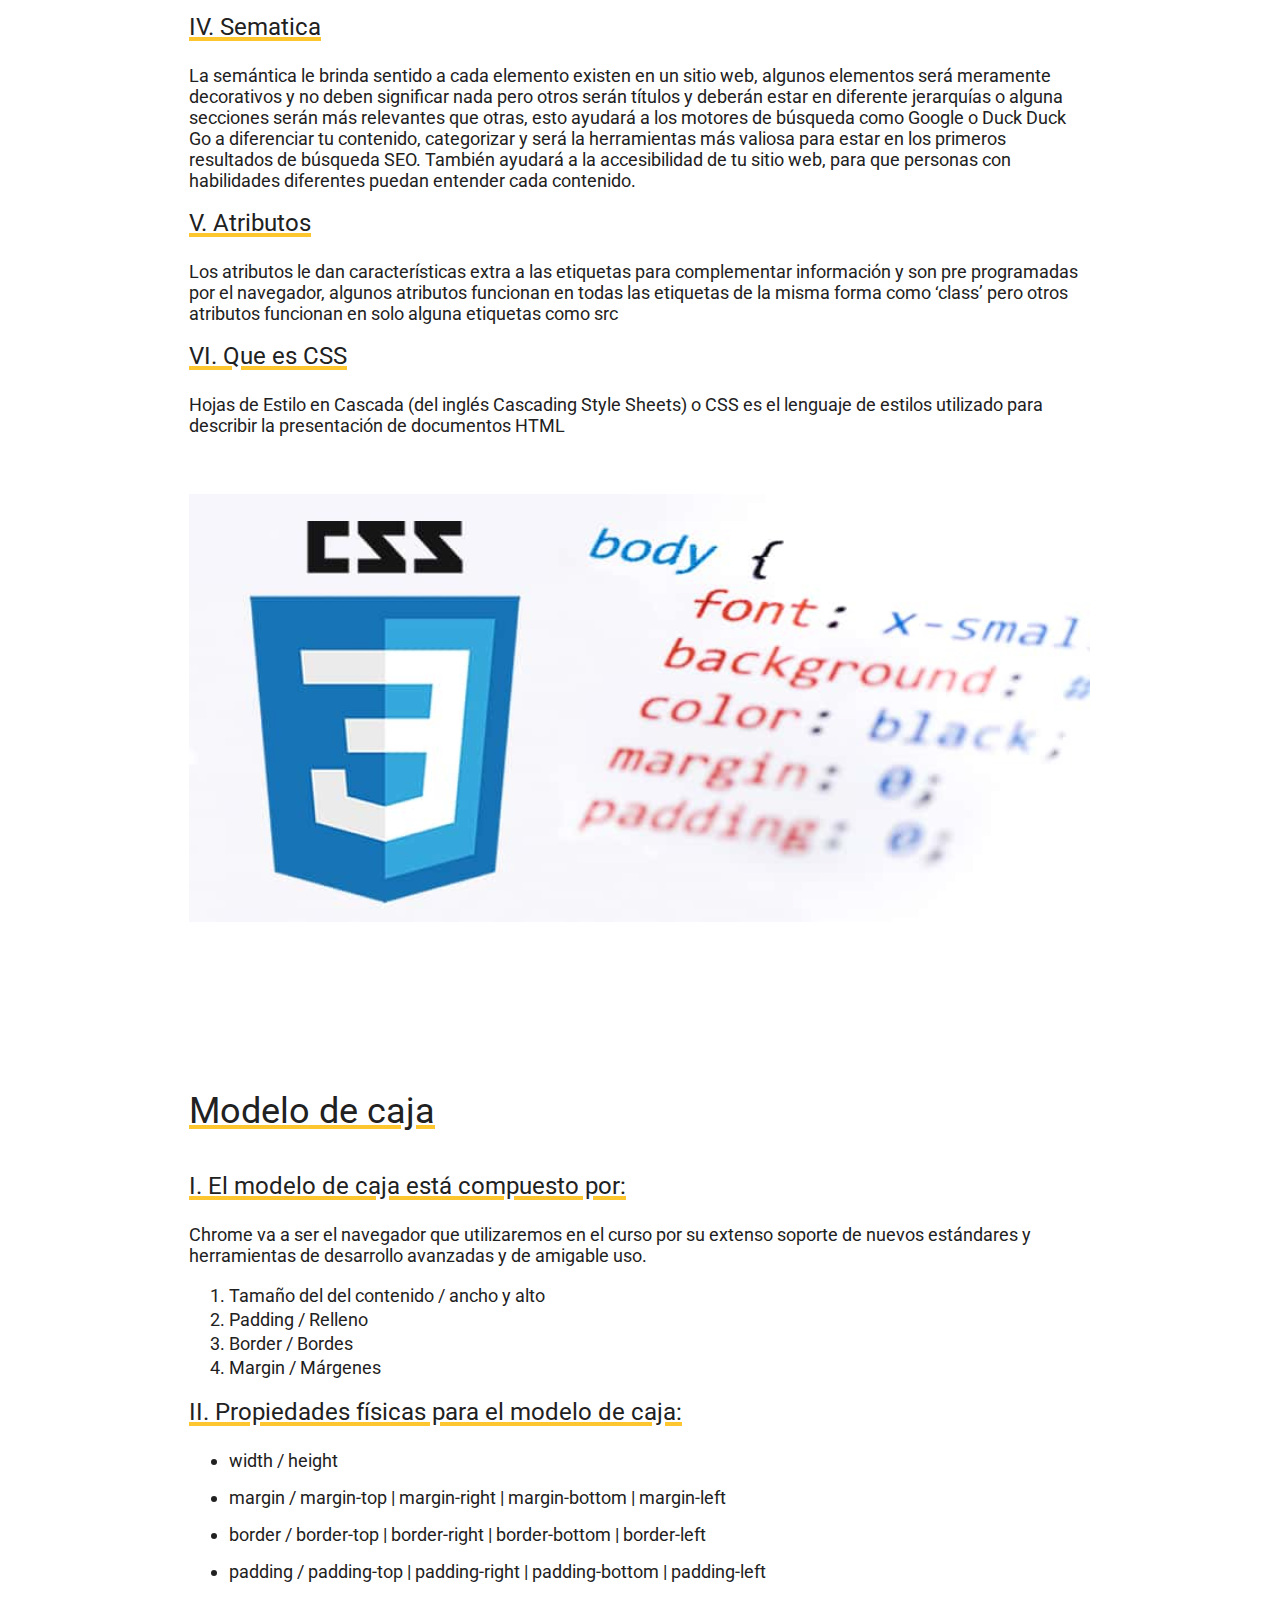
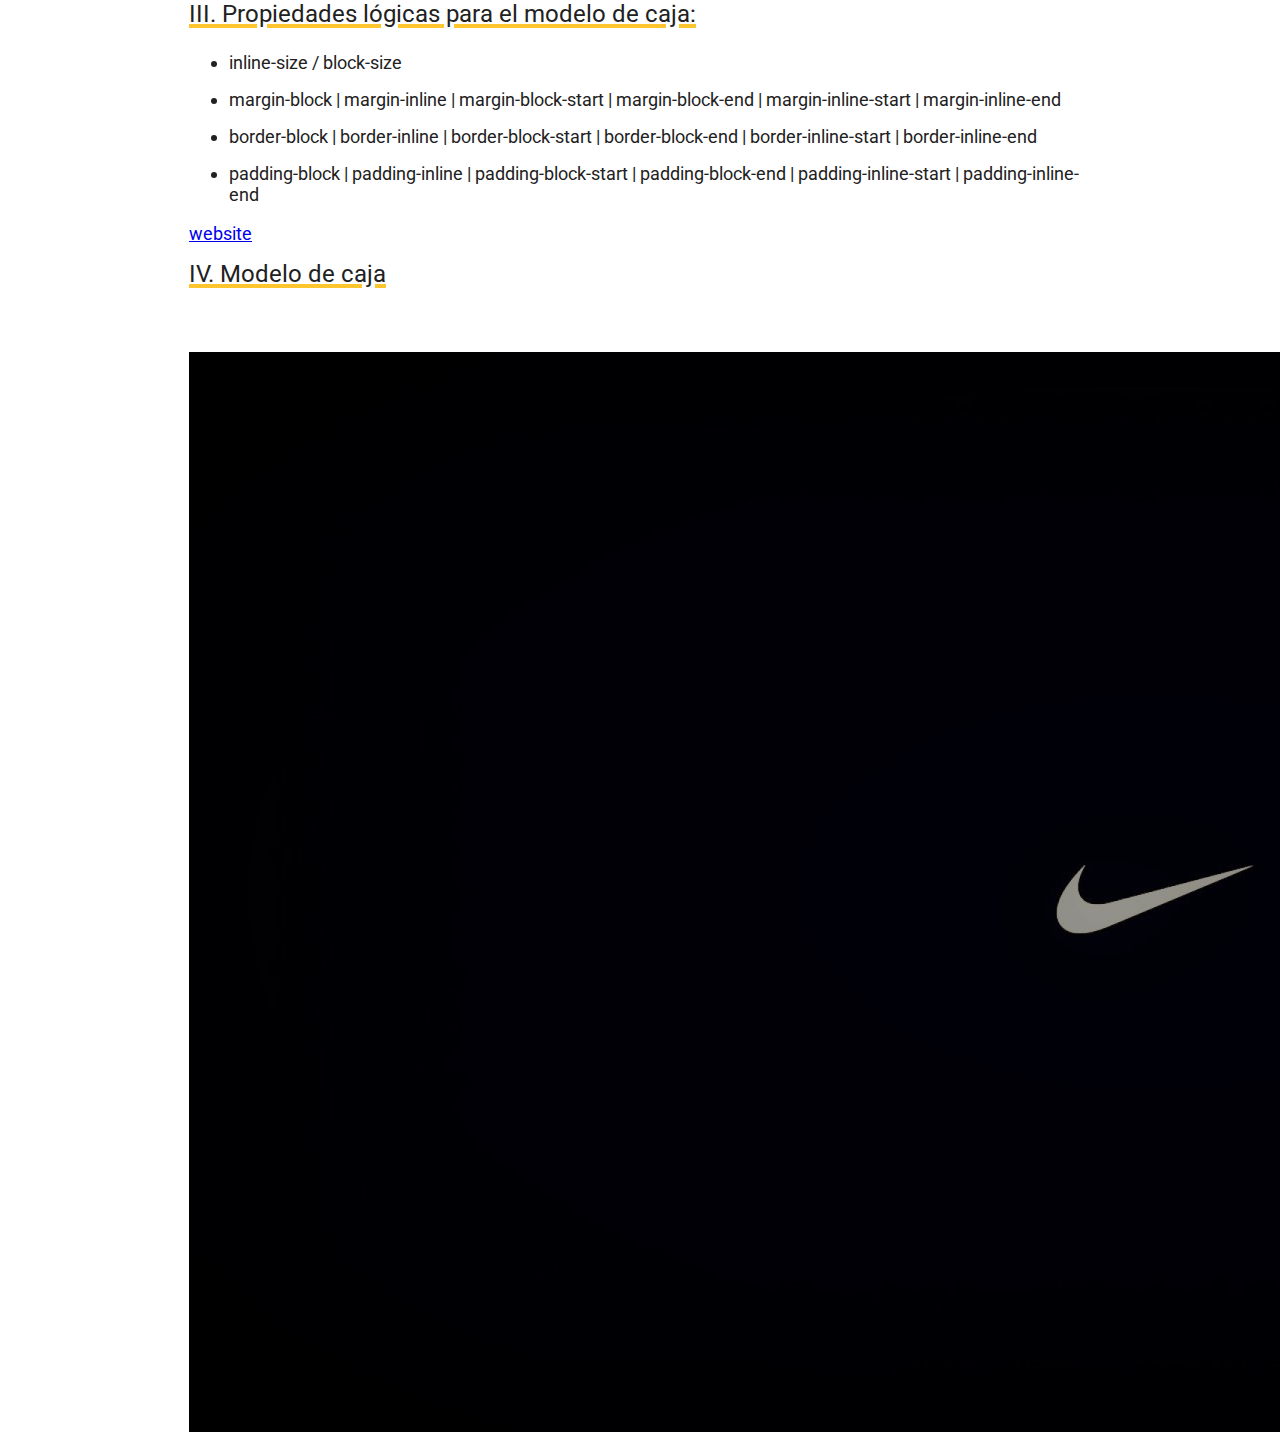
==== commit b0e39f40: "Add files via upload" ====
--- a/index.html
+++ b/index.html
@@ -58,49 +58,51 @@
     </header>
 
 
-    <main>
-    
-        <h1>Curso esencial de HTML y CSS</h1>
-        <p>Este es el inicio de tu carrera como Desarrollador Web, empezarás aprendiendo HTML y CSS para la creación de contenidos, en el nivel 2 aprenderás de componentes y en 3 sobre layouts.</p>
-        <hr>
+    <main class="main">
+        <div class="wrapper">
+            <div class="main-content">
 
-        <section class="section-content">
+                <h1>Curso esencial de HTML y CSS</h1>
+                <p>Este es el inicio de tu carrera como Desarrollador Web, empezarás aprendiendo HTML y CSS para la creación de contenidos, en el nivel 2 aprenderás de componentes y en 3 sobre layouts.</p>
+                <hr>
+        
+                <section class="section-content">
+                    
+                    <h2>Setup</h2>
+                
+                    <img src="./images/Google-Chrome.png" alt="Logo google chrome" title="Logo Google Chrome">
+                    <h3 id="Google-Chrome">Google Chrome</h3>
+                    <p>Chrome va a ser el navegador que utilizaremos en el curso por su extenso soporte de nuevos estándares y herramientas de desarrollo avanzadas y de amigable uso.</p>
+                    
+                    <img src="./images/Visual-Studio-Code.png" alt="Logo Visual studio code" title="Logo Visual-Studio-Code">
+                    <h3 id="Visual-studio-code">Visual Studio Code</h3>
+                    <p>Visual Studio Code es el editor de texto más popular y potente del mercado actualmente, su fácil uso y la capacidad de extenderlo por medio de plugins lo hace el complemento perfecto para cualquier programador sin importar el lenguaje en el que se desemvuelva.</p>
+                
+                    <img src="./images/Figma.png" alt="Logo Figma" title="Logo Figma">
+                    <h3 id="Figma">Figma</h3>
+                    <p>Figma es una la herramienta más popular en la actualidad para entregar diseños a los desarrolladores para su implementación por su fácil uso porque puede ser usado directamente desde el navegador.</p>
+                
+                    <img src="./images/GitHub.png" alt="Logo GitHub" title="Logo GitHub">
+                    <h3 id="Github">GitHub</h3>
+                    <p>Así como en Facebook te encuentran tus amigos, en Github te encuentran otras programadoras y programadores de todo el mundo, en vez de subir fotos de tus viajes aquí subes tu código y puedes elegir hacerlo “open source” o guardarlo de manera privada, Github será esencial para almacenar tu futuro portafolio.</p>
+                    
+                    <blockquote>
+                        <p>“Este es el inicio de tu carrera como Desarrollador Web”</p>
+                        <p><span>-Banica George</sapn></p>
+                    </blockquote>
+        
+        
+                </section>
+                <hr>
+                <section class="section-content">
+        
+        
+        
             
-            <h2>Setup</h2>
-        
-            <img src="./images/Google-Chrome.png" alt="Logo google chrome" title="Logo Google Chrome">
-            <h3 id="Google-Chrome">Google Chrome</h3>
-            <p>Chrome va a ser el navegador que utilizaremos en el curso por su extenso soporte de nuevos estándares y herramientas de desarrollo avanzadas y de amigable uso.</p>
-            
-            <img src="./images/Visual-Studio-Code.png" alt="Logo Visual studio code" title="Logo Visual-Studio-Code">
-            <h3 id="Visual-studio-code">Visual Studio Code</h3>
-            <p>Visual Studio Code es el editor de texto más popular y potente del mercado actualmente, su fácil uso y la capacidad de extenderlo por medio de plugins lo hace el complemento perfecto para cualquier programador sin importar el lenguaje en el que se desemvuelva.</p>
-        
-            <img src="./images/Figma.png" alt="Logo Figma" title="Logo Figma">
-            <h3 id="Figma">Figma</h3>
-            <p>Figma es una la herramienta más popular en la actualidad para entregar diseños a los desarrolladores para su implementación por su fácil uso porque puede ser usado directamente desde el navegador.</p>
-        
-            <img src="./images/GitHub.png" alt="Logo GitHub" title="Logo GitHub">
-            <h3 id="Github">GitHub</h3>
-            <p>Así como en Facebook te encuentran tus amigos, en Github te encuentran otras programadoras y programadores de todo el mundo, en vez de subir fotos de tus viajes aquí subes tu código y puedes elegir hacerlo “open source” o guardarlo de manera privada, Github será esencial para almacenar tu futuro portafolio.</p>
-            
-            <blockquote>
-                <p>“Este es el inicio de tu carrera como Desarrollador Web”</p>
-                <p><span>-Banica George</sapn></p>
-            </blockquote>
-
-
-        </section>
-        <hr>
-        <section class="section-content">
-
-
-
-    
-            <h2>Conceptos esenciales del Desarrollo Web</h2>
-            <h3 id="Que-es-HTML">Qué es HTML</h3>
-            <p>Hyper Text Markup Language o Lenguaje de marcas Hipertexto. Es el componente más básico de la web. Define el significado y la estructura del contenido.</p>
-            <pre>
+                    <h2>Conceptos esenciales del Desarrollo Web</h2>
+                    <h3 id="Que-es-HTML">Qué es HTML</h3>
+                    <p>Hyper Text Markup Language o Lenguaje de marcas Hipertexto. Es el componente más básico de la web. Define el significado y la estructura del contenido.</p>
+                    <pre>
 &lt;!DOCTYPE html&gt;
 &lt;html lang=&quot;en&quot;&gt;
 &lt;head&gt;
@@ -112,65 +114,67 @@
 
 &lt;/body&gt;
 &lt;/html&gt;</pre>
-        
-        
-            <h3 id="Etiquetas">Etiquetas</h3>
-            <p>Las etiquetas HTML van a ayudarnos a brindar una estructura y semántica al contenido de nuestro website y cada una tiene características y usos diferentes aunque visualmente den un resultado similar.</p>
-            <p>Muchas etiquetas son fácil de diferencias como los headings o las imágenes y otras diferentes como header, footer, section o div, aquí es donde la semántica será la respuesta y si sabemos un poco de inglés también podremos darnos una pequeña idea de su uso pero en este curso vamos a usar las más importantes y que serán parte de tu día a día como Software Developer.</p>
-        
-            <h3 id="DOM">DOM</h3>
-            <p>El Document Object Model es una estructura de árbol que representará todos nuestros proyectos web como si un árbol genealógico fuera: padres, hijos, hermanos con niveles infinitos. cuando entendemos esta anidación podemos identificar dependencias, herencias en css y que tan complejo es nuestro proyecto.</p>
-            <img src="./images/dom.png" alt="Esquema reprezentativo" title="Esquema reprezentativo">
-        
-            <h3 id="Semántica">Sematica</h3>
-            <p>La semántica le brinda sentido a cada elemento existen en un sitio web, algunos elementos será meramente decorativos y no deben significar nada pero otros serán títulos y deberán estar en diferente jerarquías o alguna secciones serán más relevantes que otras, esto ayudará a los motores de búsqueda como Google o Duck Duck Go a diferenciar tu contenido, categorizar y será la herramientas más valiosa para estar en los primeros resultados de búsqueda SEO. También ayudará a la accesibilidad de tu sitio web, para que personas con habilidades diferentes puedan entender cada contenido.</p>
-        
-            <h3 id="Atributos">Atributos</h3>
-            <p>Los atributos le dan características extra a las etiquetas para complementar información y son pre programadas por el navegador, algunos atributos funcionan en todas las etiquetas de la misma forma como ‘class’ pero otros atributos funcionan en solo alguna etiquetas como src</p>
-        
-            <h3 id="Que-es-CSS">Que es CSS</h3>
-            <p>Hojas de Estilo en Cascada (del inglés Cascading Style Sheets) o CSS es el lenguaje de estilos utilizado para describir la presentación de documentos HTML</p>
-            <img src="./images/css-imagen.png" alt="Diseño logo css" title="Imagen CSS ilustrativo">
-        
-        </section>
-        <hr>
-        <section class="section-content">
+                                
+                    <h3 id="Etiquetas">Etiquetas</h3>
+                    <p>Las etiquetas HTML van a ayudarnos a brindar una estructura y semántica al contenido de nuestro website y cada una tiene características y usos diferentes aunque visualmente den un resultado similar.</p>
+                    <p>Muchas etiquetas son fácil de diferencias como los headings o las imágenes y otras diferentes como header, footer, section o div, aquí es donde la semántica será la respuesta y si sabemos un poco de inglés también podremos darnos una pequeña idea de su uso pero en este curso vamos a usar las más importantes y que serán parte de tu día a día como Software Developer.</p>
+                
+                    <h3 id="DOM">DOM</h3>
+                    <p>El Document Object Model es una estructura de árbol que representará todos nuestros proyectos web como si un árbol genealógico fuera: padres, hijos, hermanos con niveles infinitos. cuando entendemos esta anidación podemos identificar dependencias, herencias en css y que tan complejo es nuestro proyecto.</p>
+                    <img src="./images/dom.png" alt="Esquema reprezentativo" title="Esquema reprezentativo">
+                
+                    <h3 id="Semántica">Sematica</h3>
+                    <p>La semántica le brinda sentido a cada elemento existen en un sitio web, algunos elementos será meramente decorativos y no deben significar nada pero otros serán títulos y deberán estar en diferente jerarquías o alguna secciones serán más relevantes que otras, esto ayudará a los motores de búsqueda como Google o Duck Duck Go a diferenciar tu contenido, categorizar y será la herramientas más valiosa para estar en los primeros resultados de búsqueda SEO. También ayudará a la accesibilidad de tu sitio web, para que personas con habilidades diferentes puedan entender cada contenido.</p>
+                
+                    <h3 id="Atributos">Atributos</h3>
+                    <p>Los atributos le dan características extra a las etiquetas para complementar información y son pre programadas por el navegador, algunos atributos funcionan en todas las etiquetas de la misma forma como ‘class’ pero otros atributos funcionan en solo alguna etiquetas como src</p>
+                
+                    <h3 id="Que-es-CSS">Que es CSS</h3>
+                    <p>Hojas de Estilo en Cascada (del inglés Cascading Style Sheets) o CSS es el lenguaje de estilos utilizado para describir la presentación de documentos HTML</p>
+                    <img src="./images/css-imagen.png" alt="Diseño logo css" title="Imagen CSS ilustrativo">
+                
+                </section>
+                <hr>
+                <section class="section-content">
+            
+                    <h2>Modelo de caja</h2>
+                    <h3>El modelo de caja está compuesto por:</h3>
+                    <p>Chrome va a ser el navegador que utilizaremos en el curso por su extenso soporte de nuevos estándares y herramientas de desarrollo avanzadas y de amigable uso.</p>
+                        <ol>
+                            <li>Tamaño del del contenido / ancho y alto </li>
+                            <li>Padding / Relleno</li>
+                            <li>Border / Bordes</li>
+                            <li> Margin / Márgenes</li>
+                        </ol>
+                
+                
+                    <h3>Propiedades físicas para el modelo de caja:</h3>
+                        <ul>
+                            <li>width / height</li>
+                            <li>margin / margin-top | margin-right | margin-bottom | margin-left</li>
+                            <li>border / border-top | border-right | border-bottom | border-left</li>
+                            <li>padding / padding-top | padding-right | padding-bottom | padding-left</li>
+                        </ul>
+                
+                
+                    <h3>Propiedades lógicas para el modelo de caja:</h3>
+                        <ul>
+                            <li>inline-size / block-size</li>
+                            <li>margin-block | margin-inline | margin-block-start | margin-block-end | margin-inline-start | margin-inline-end</li>
+                            <li>border-block | border-inline | border-block-start | border-block-end | border-inline-start | border-inline-end</li>
+                            <li>padding-block | padding-inline | padding-block-start | padding-block-end | padding-inline-start | padding-inline-end</li>
+                        </ul>
+            
+                        
+                                    <a href="https://chat.openai.com" target="_blank">website</a>
+                            
+                                    <h3>Modelo de caja</h3>
+                                    <img src="./images/BlueNike.jpg" alt="just duit de nike" title="logo de Nike">
+            </div>
+        </div>
     
-            <h2>Modelo de caja</h2>
-            <h3>El modelo de caja está compuesto por:</h3>
-            <p>Chrome va a ser el navegador que utilizaremos en el curso por su extenso soporte de nuevos estándares y herramientas de desarrollo avanzadas y de amigable uso.</p>
-                <ol>
-                    <li>Tamaño del del contenido / ancho y alto </li>
-                    <li>Padding / Relleno</li>
-                    <li>Border / Bordes</li>
-                    <li> Margin / Márgenes</li>
-                </ol>
-        
-        
-            <h3>Propiedades físicas para el modelo de caja:</h3>
-                <ul>
-                    <li>width / height</li>
-                    <li>margin / margin-top | margin-right | margin-bottom | margin-left</li>
-                    <li>border / border-top | border-right | border-bottom | border-left</li>
-                    <li>padding / padding-top | padding-right | padding-bottom | padding-left</li>
-                </ul>
-        
-        
-            <h3>Propiedades lógicas para el modelo de caja:</h3>
-                <ul>
-                    <li>inline-size / block-size</li>
-                    <li>margin-block | margin-inline | margin-block-start | margin-block-end | margin-inline-start | margin-inline-end</li>
-                    <li>border-block | border-inline | border-block-start | border-block-end | border-inline-start | border-inline-end</li>
-                    <li>padding-block | padding-inline | padding-block-start | padding-block-end | padding-inline-start | padding-inline-end</li>
-                </ul>
-    
-                
-                            <a href="https://chat.openai.com" target="_blank">website</a>
-                    
-                            <h3>Modelo de caja</h3>
-                            <img src="./images/BlueNike.jpg" alt="just duit de nike" title="logo de Nike">
 
-
+                 
         </section>
 
     </main>
--- a/css/styles-physucal.css.css
+++ b/css/styles-physucal.css.css
@@ -72,9 +72,10 @@
 
 h1 {
     font-size: 60px;
-    text-decoration: underline;
+    text-decoration: underline var(--yellow);
     /* font-size: 3.75em; es igual a los 60px de arriba */
     margin: 64px 10px 16px 20px;
+    /* border-bottom: solid var(--yellow); */
 
 }
 
@@ -139,13 +140,34 @@
 blockquote {
     font-size: 24px;
     margin: 32px 0;
-    border-left: #FEC62E;
+    border-left: 4px solid var(--yellow);
     padding-left: 16px ;
+    line-height: 24px;
+    
 }
 
 blockquote span {
     color: var(--gray02);
 }
+
+.main{
+    /* border: 1px solid red; */
+    /* background: purple; */
+
+}
+
+.wrapper{
+    width: 902px;
+    margin: auto;
+    /* background: green; */
+    /* padding: 10px; */
+}
+
+.main-content {
+    /* padding: 10px; */
+    /* background: #FEC62E; */
+}
+
 
 .section-content + hr{
     display: none;
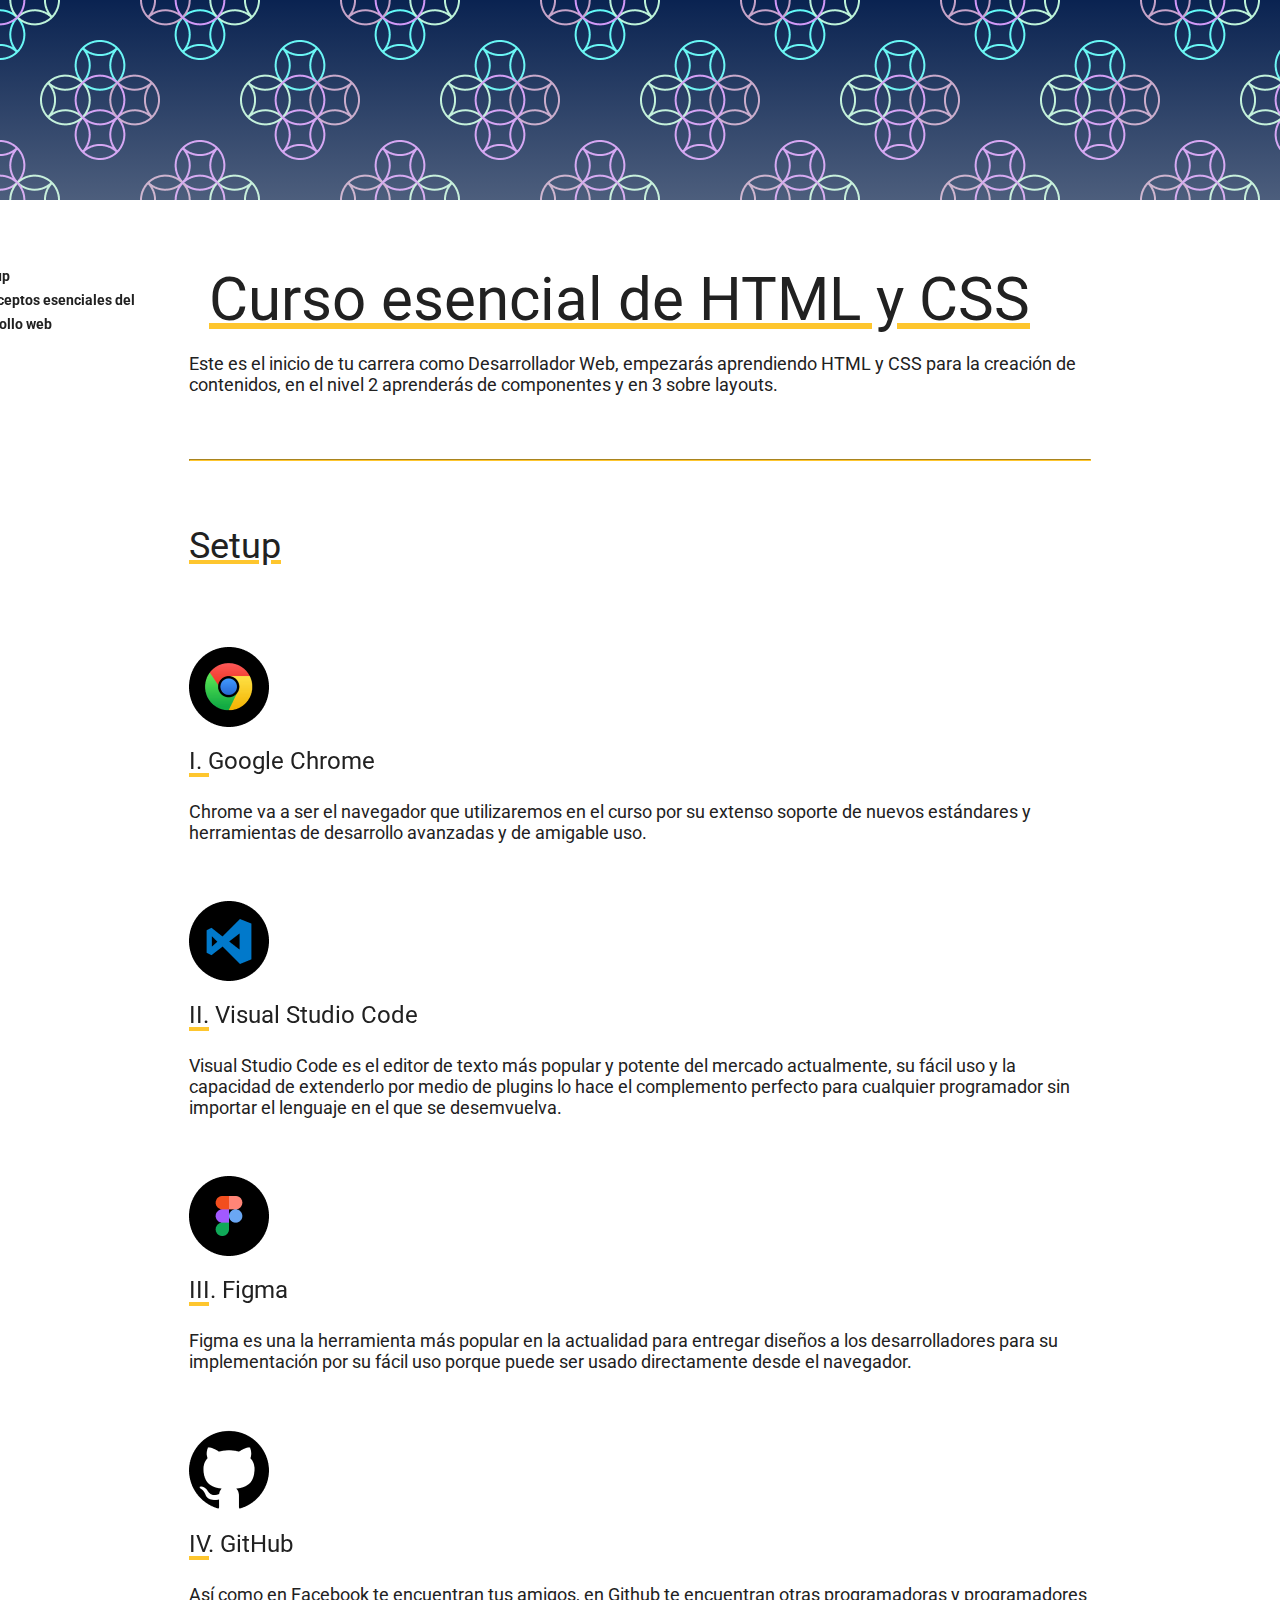
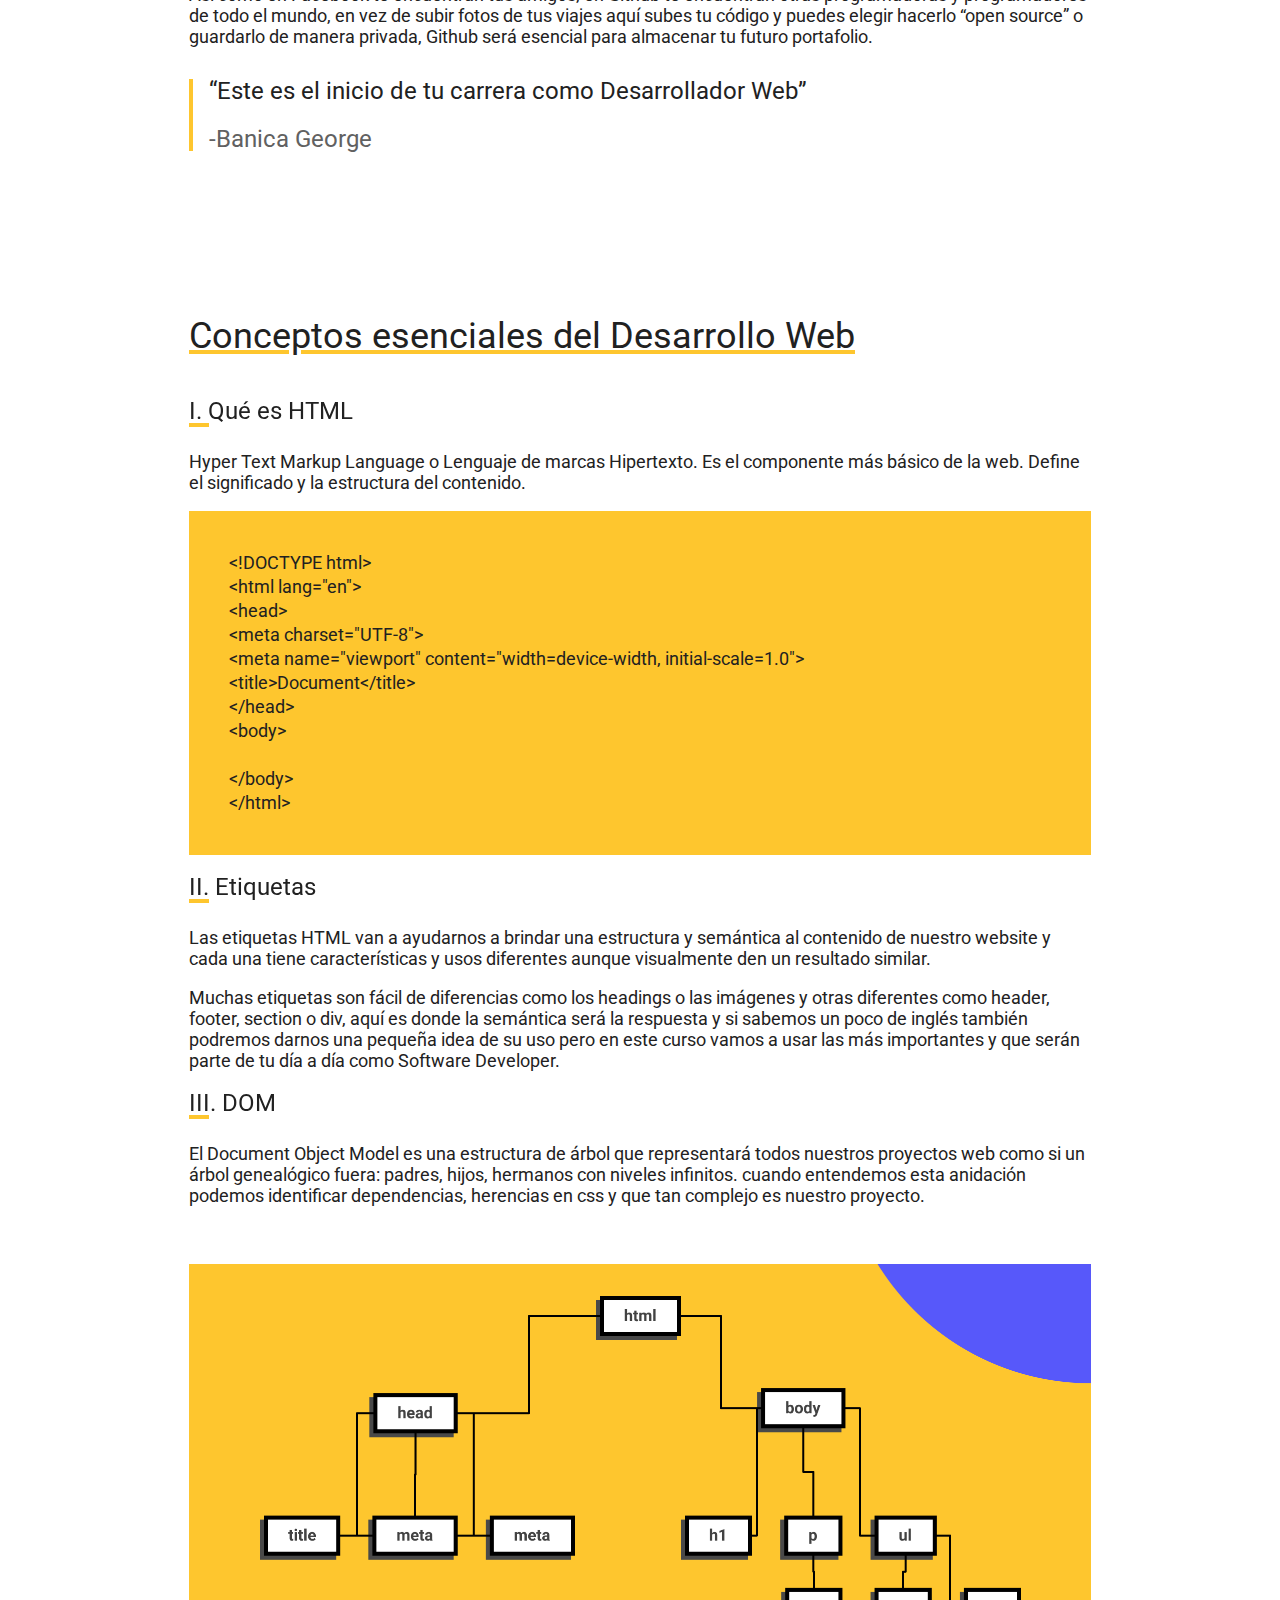
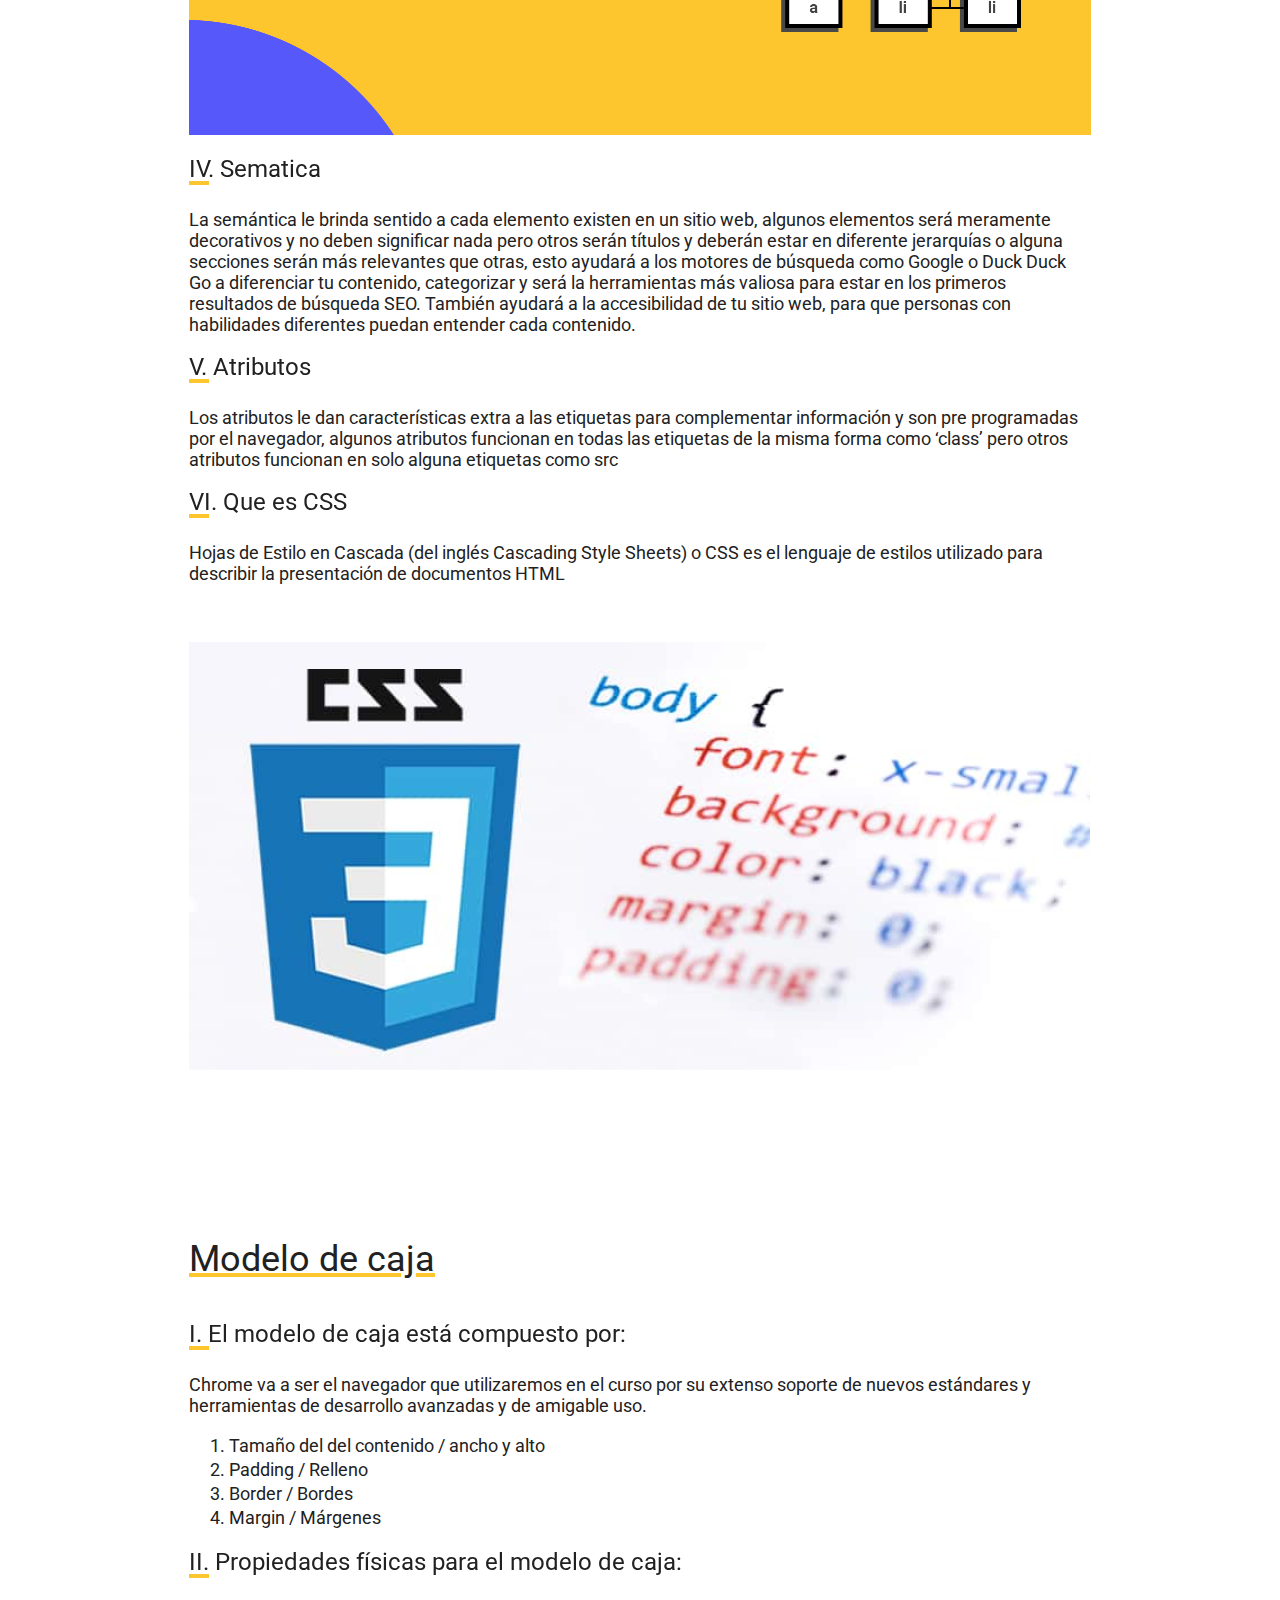
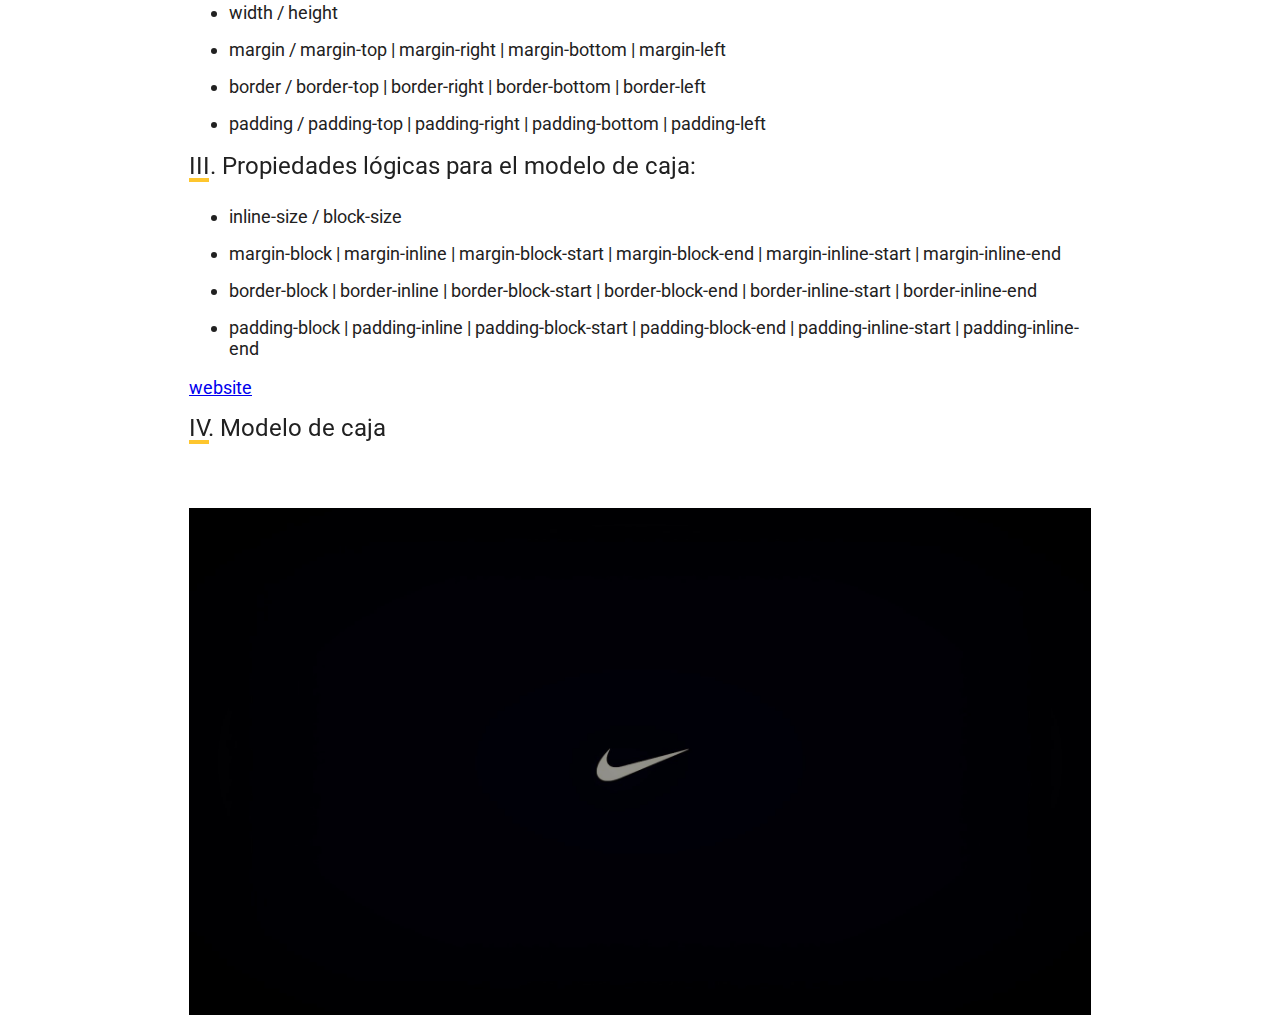
==== commit 9435ff55: "Add files via upload" ====
--- a/index.html
+++ b/index.html
@@ -11,7 +11,7 @@
 <body>
 
 
-    <header>
+    <!-- <header>
         <details>
             <summary>
                 Variantes del proyecto              
@@ -24,38 +24,48 @@
                 <li>website E</li>
             </ul>
         </details>
-  
+    </header> -->
+
         <div class="hero"></div>
-        
-        <nav>            
-            <details>
-                <summary>
-                    Setup
-                </summary>
-                    <ol>
-                        <li> <a href="#Google-Chrome">Google Chrome</a></li>
-                        <li><a href="#Visual-studio-code">Visual studio code</a></li>
-                        <li><a href="#Figma">Figma</a></li>
-                        <li><a href="#Github">Github</a></li>
-                    </ol>
-            </details>
-        
-            <details>
-                <summary>
-                    Conceptos esenciales del Desarrollo web
-                </summary>
-                    <ol>
-                        <li><a href="#Que-es-HTML">Que es HTML</a></li>
-                        <li><a href="#Etiquetas">Etiquetas</a></li>
-                        <li><a href="#DOM">DOM</a></li>
-                        <li><a href="#Semántica">Semántica</a></li>
-                        <li><a href="#Atributos">Atributos</a></li>
-                        <li><a href="#Que-es-CSS">Que es CSS</a></li>
-                    </ol>
-            </details>
-        </nav>
-
-    </header>
+
+        <div class="header">
+            <div class="wrapper">
+                <div class="header-content">
+                    <header>
+
+                        <nav>            
+                            <details>
+                                <summary>
+                                    Setup
+                                </summary>
+                                    <ol>
+                                        <li> <a href="#Google-Chrome">Google Chrome</a></li>
+                                        <li><a href="#Visual-studio-code">Visual studio code</a></li>
+                                        <li><a href="#Figma">Figma</a></li>
+                                        <li><a href="#Github">Github</a></li>
+                                    </ol>
+                            </details>
+                        
+                            <details>
+                                <summary>
+                                    Conceptos esenciales del Desarrollo web
+                                </summary>
+                                    <ol>
+                                        <li><a href="#Que-es-HTML">Que es HTML</a></li>
+                                        <li><a href="#Etiquetas">Etiquetas</a></li>
+                                        <li><a href="#DOM">DOM</a></li>
+                                        <li><a href="#Semántica">Semántica</a></li>
+                                        <li><a href="#Atributos">Atributos</a></li>
+                                        <li><a href="#Que-es-CSS">Que es CSS</a></li>
+                                    </ol>
+                            </details>
+                        </nav>
+                
+                    </header>
+                    
+                </div>
+            </div>
+        </div>
 
 
     <main class="main">
--- a/css/styles-physucal.css.css
+++ b/css/styles-physucal.css.css
@@ -31,6 +31,10 @@
 
 
 
+}
+
+html {
+    scroll-behavior: smooth;
 }
 
 
@@ -44,7 +48,16 @@
 }
 
 header  {
+    font-size: 14px;
     color: var(--gray02);
+    /* border: 1px solid red; */
+    position: absolute;
+    width: 188px;
+    top: 64px;
+    left: -232px;
+    line-height: 24px;
+
+
 }
 
 
@@ -57,6 +70,7 @@
 nav details summary {
     color: var(--gray01);
     font-weight: bold;
+    line-height: 24px;
 }
 
 header a:hover {
@@ -75,6 +89,7 @@
     text-decoration: underline var(--yellow);
     /* font-size: 3.75em; es igual a los 60px de arriba */
     margin: 64px 10px 16px 20px;
+    font-weight: normal;
     /* border-bottom: solid var(--yellow); */
 
 }
@@ -91,7 +106,10 @@
     margin: 16px 0px 24px 0px;
     font-size: 24px;
     font-weight: normal;
-    text-decoration: underline var(--yellow) 4px;
+    /* text-decoration: underline var(--yellow) 4px; */
+    position: relative;
+    top: 0;
+    /* background: white; */
     /* counter-increment: titleList; */
     /* font-size: 1.5em; que es igual al 24px de mas ariba  */
 }
@@ -108,6 +126,7 @@
 }
 
 
+
 .hero {
     background-image: linear-gradient(to top, rgba(230, 230, 225, 0.3) , transparent ), url(../images/patron-1.png);
     height: 200px;
@@ -119,6 +138,7 @@
 
 .section-content img {
     margin-top: 40px;
+    max-width: 100%;
 }
 
 .section-content ol li{
@@ -150,6 +170,16 @@
     color: var(--gray02);
 }
 
+.header {
+    position: sticky;
+    top: 0;
+}
+
+.header-content {
+    position: relative;
+
+}
+
 .main{
     /* border: 1px solid red; */
     /* background: purple; */
@@ -164,6 +194,7 @@
 }
 
 .main-content {
+    /* background: var(--gray02); */
     /* padding: 10px; */
     /* background: #FEC62E; */
 }
@@ -180,6 +211,7 @@
 
 .section-content h3{
     counter-increment: titleList ;
+    padding-bottom: 2px;
 }
 
 .section-content h3::before {
@@ -187,4 +219,17 @@
     /* color: rgba(236, 131, 12, 0.486); */
 }
 
-
+.section-content h3::after {
+    content: '';
+    width: 20px;
+    height: 4px;
+    background: var(--yellow);
+    display: inline-block;
+    position: absolute;
+    left: 0;
+    bottom: 0;
+    /* border: solid 2px firebrick; */
+
+}
+
+
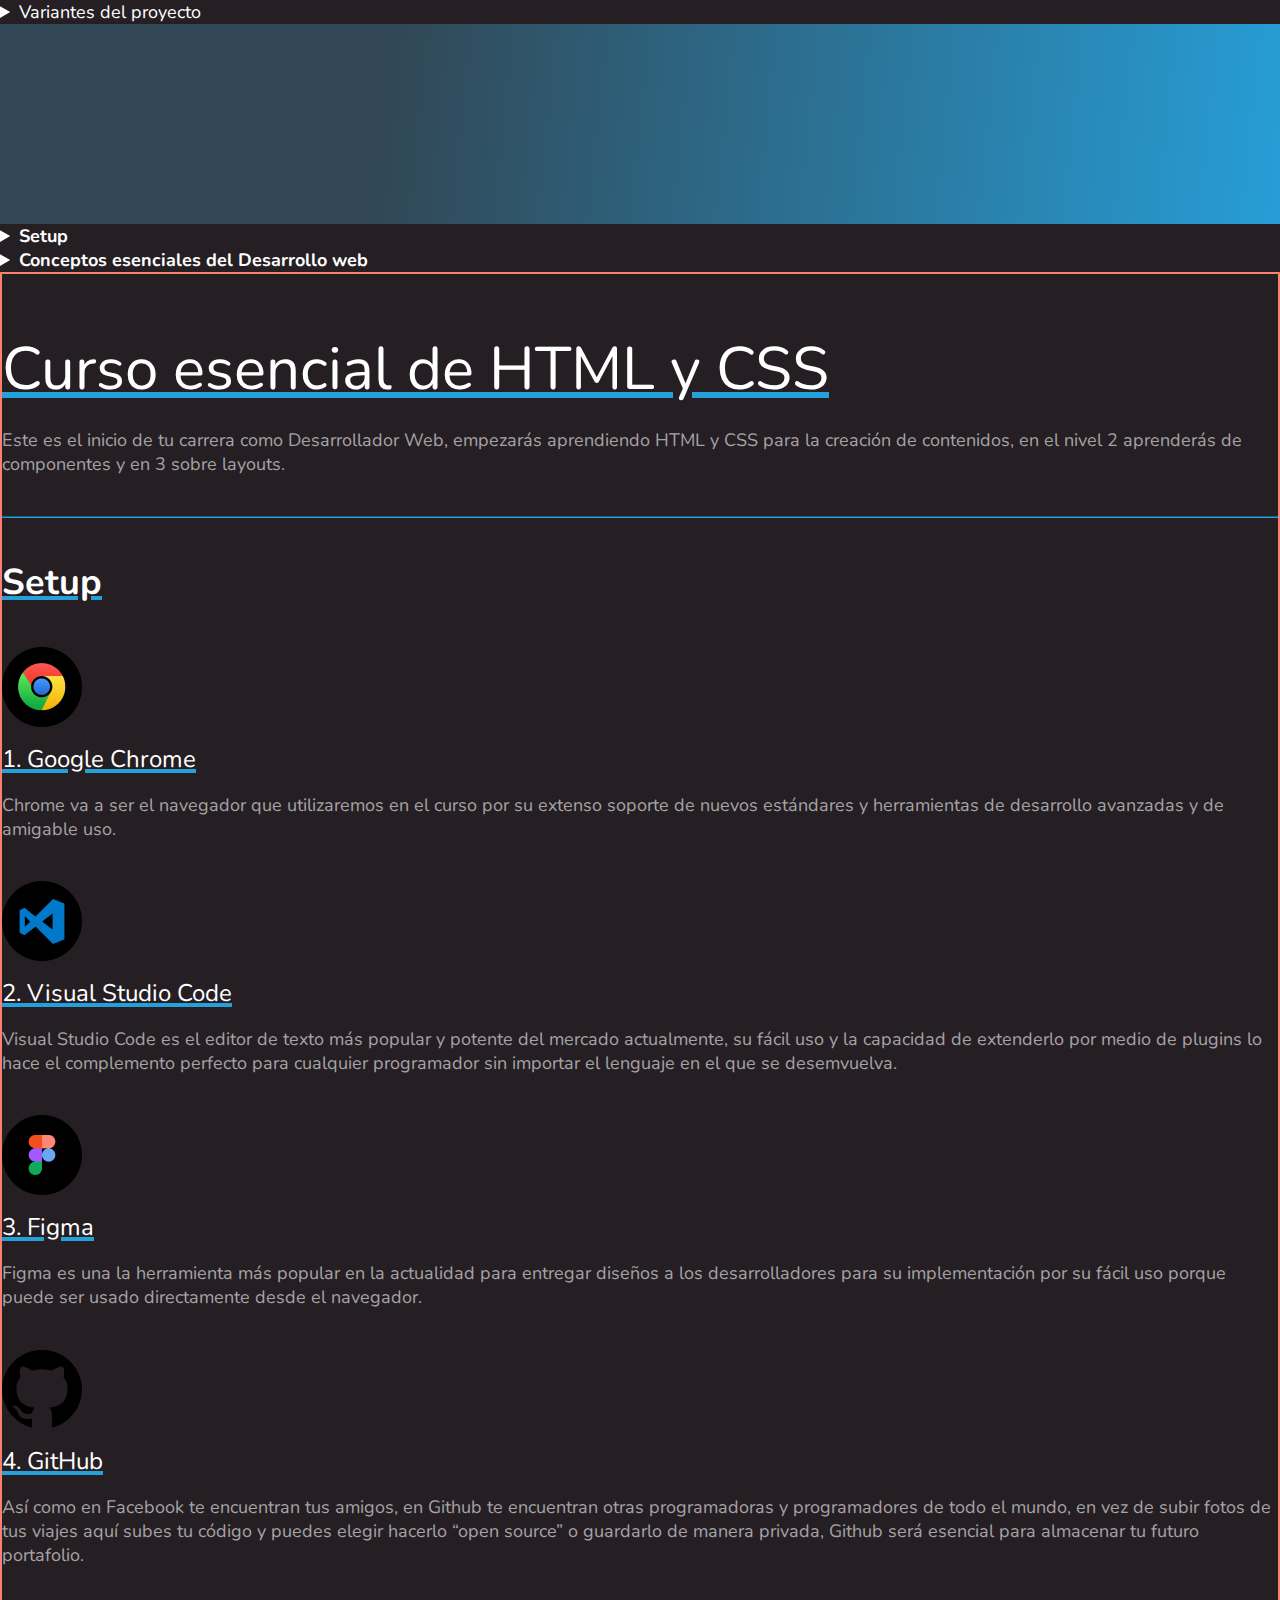
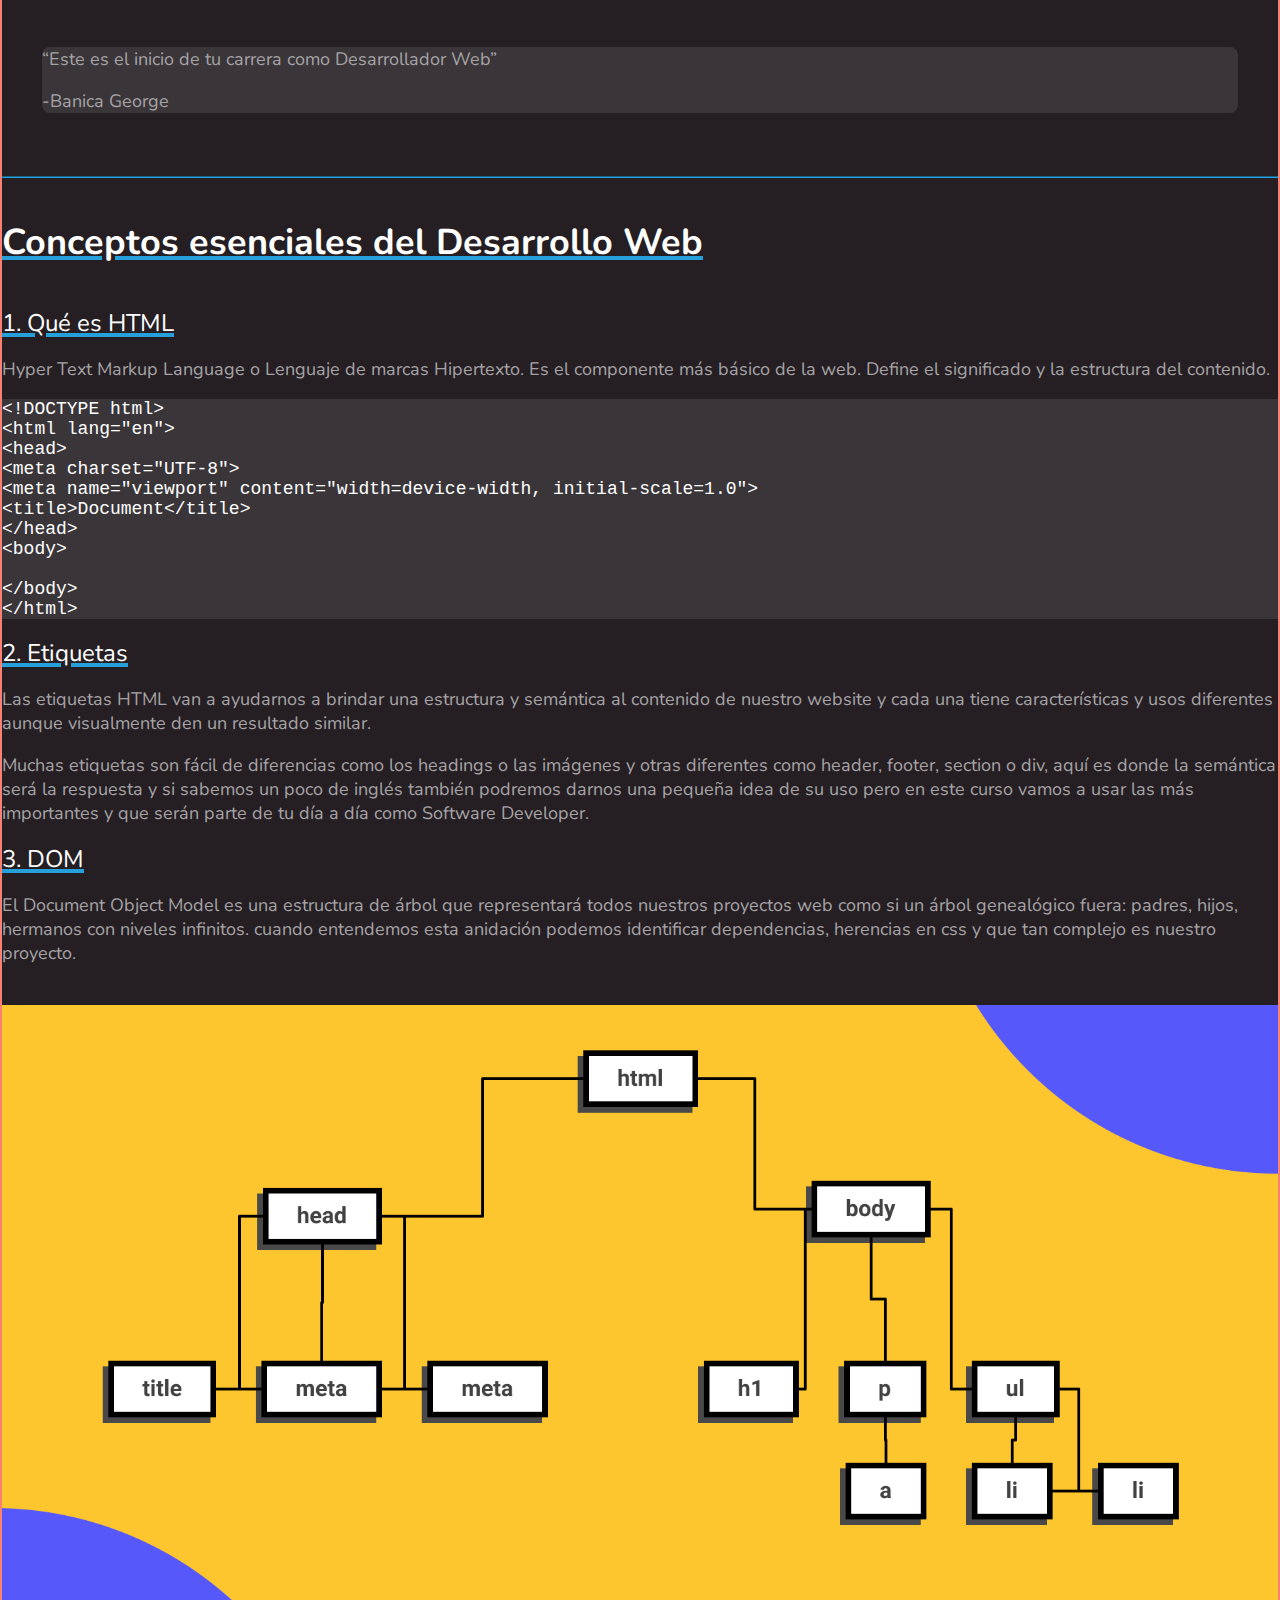
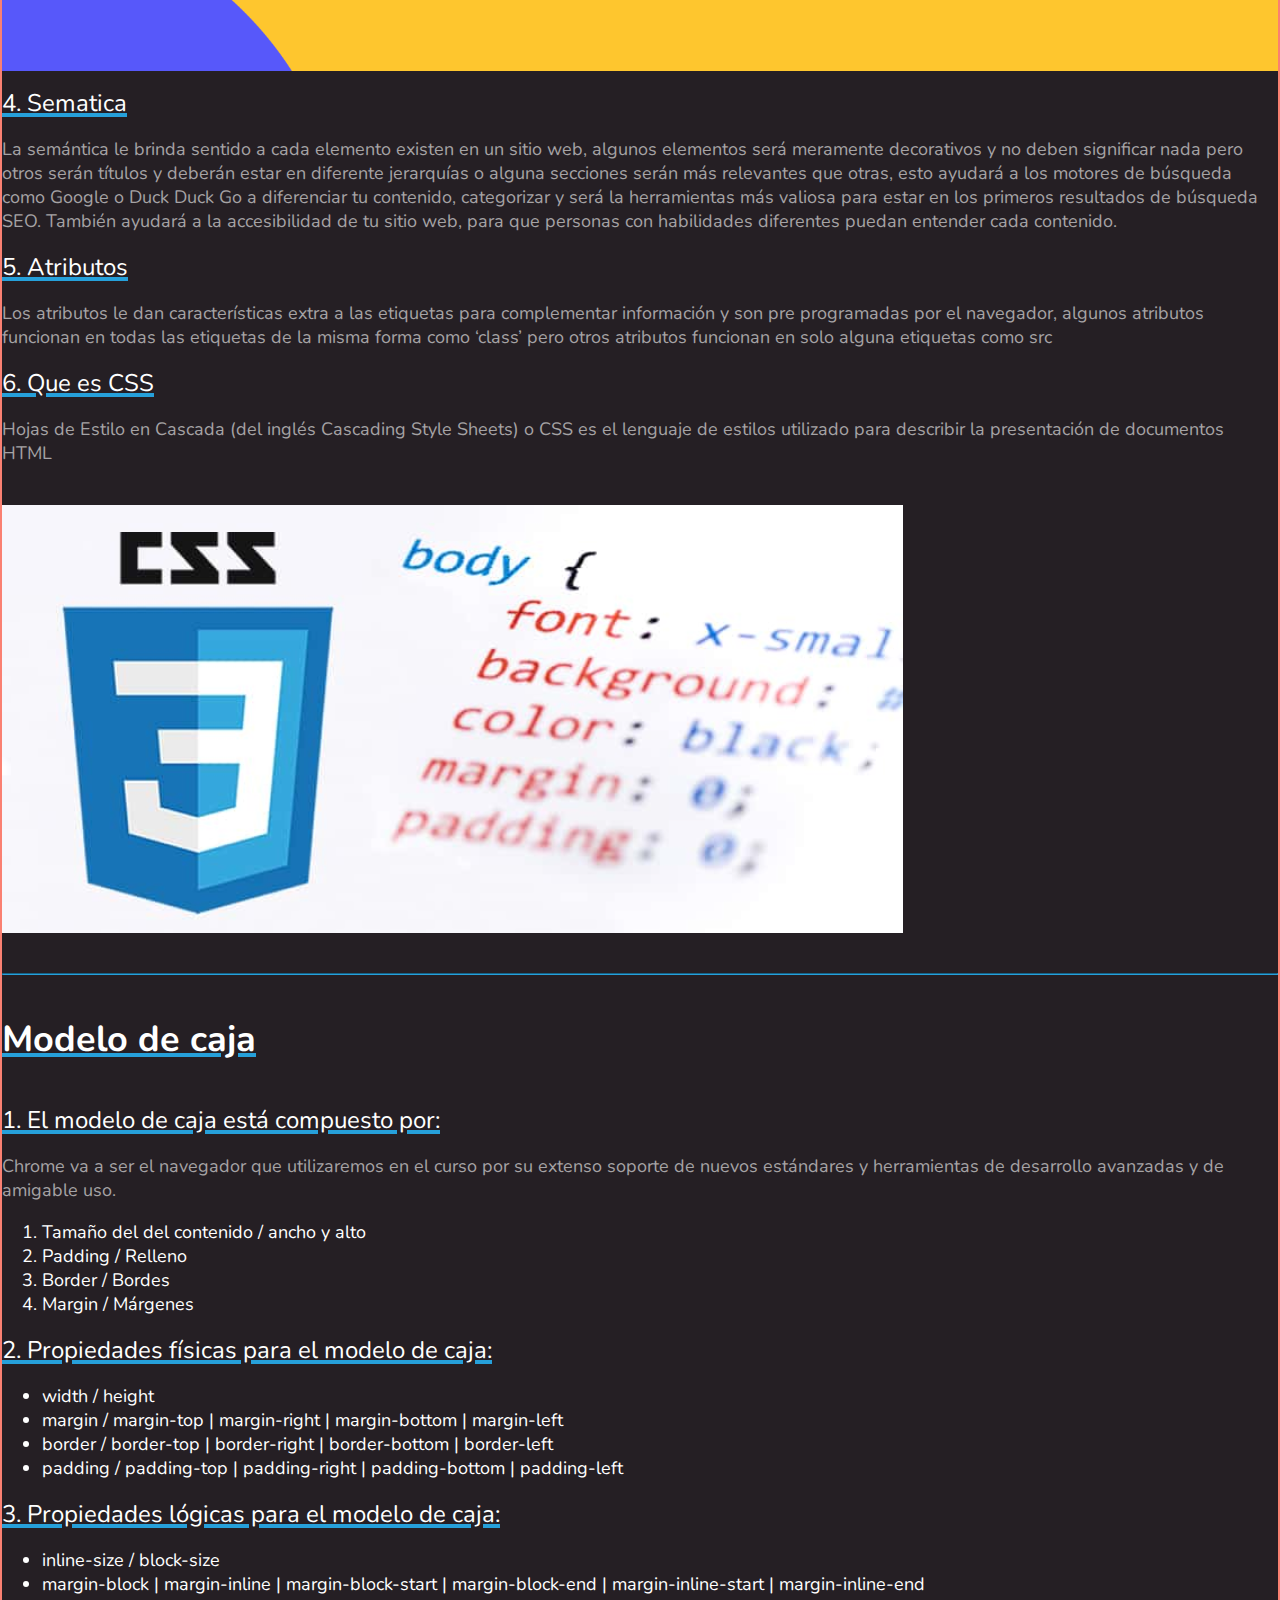
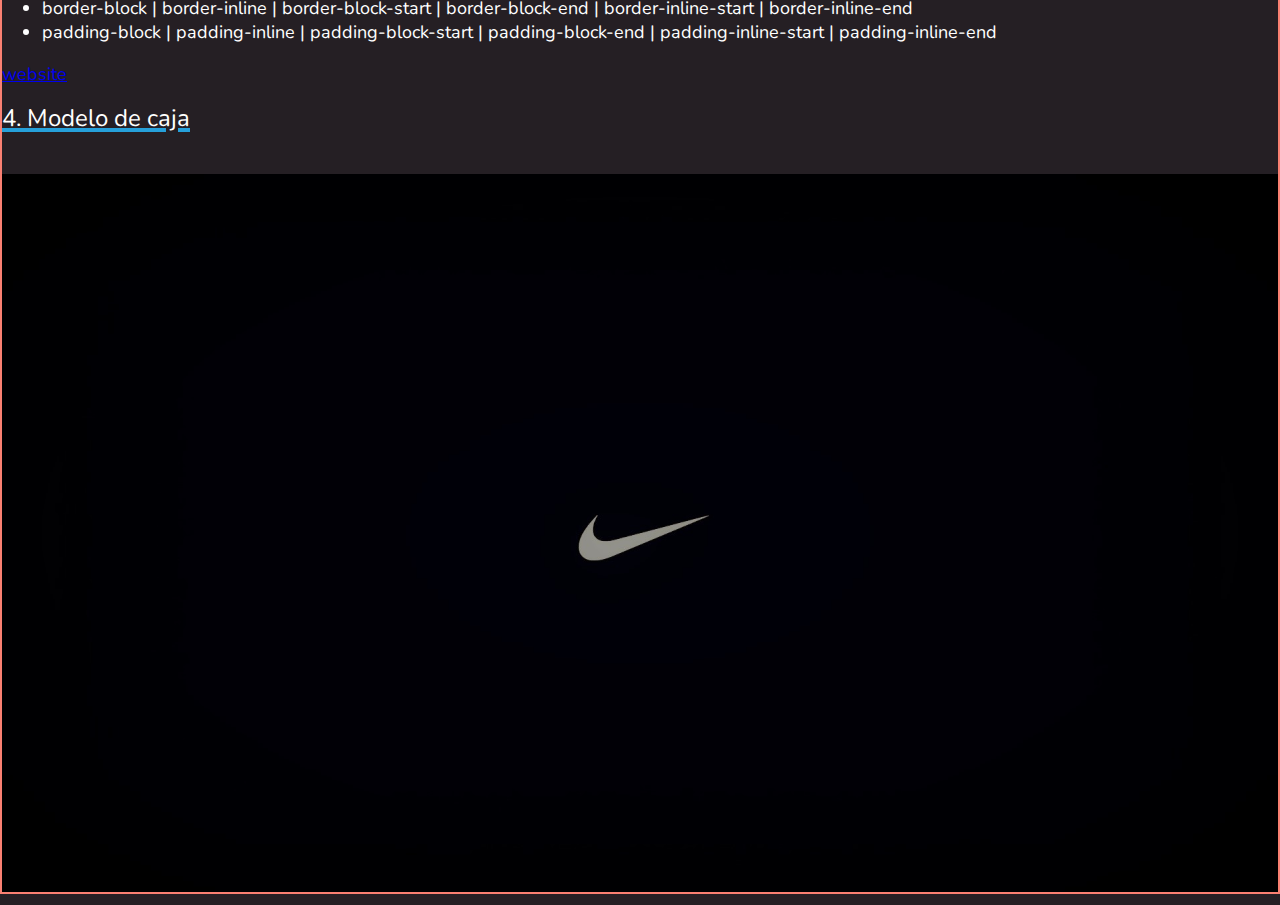
==== commit 9b285459: "Add files via upload" ====
--- a/index.html
+++ b/index.html
@@ -1,17 +1,20 @@
 <!DOCTYPE html>
 <html lang="es">
 <head>
-    <link rel="stylesheet" href="./css/styles-physucal.css.css">
+    <link rel="stylesheet" href="./css/styles-logical.css.css">
     <meta charset="UTF-8">
     <meta name="viewport" content="width=device-width, initial-scale=1.0">
     <link rel="preconnect" href="https://fonts.googleapis.com">
     <link rel="preconnect" href="https://fonts.gstatic.com" crossorigin>
     <link href="https://fonts.googleapis.com/css2?family=Roboto:ital,wght@0,400;0,700;1,400;1,700&display=swap" rel="stylesheet">
+    <link rel="preconnect" href="https://fonts.googleapis.com">
+    <link rel="preconnect" href="https://fonts.gstatic.com" crossorigin>
+    <link href="https://fonts.googleapis.com/css2?family=Nunito:ital,wght@0,400;0,700;1,400;1,700&family=Roboto:ital,wght@0,400;0,700;1,400;1,700&display=swap" rel="stylesheet">
     <title>website</title>
 <body>
 
 
-    <!-- <header>
+    <aside>
         <details>
             <summary>
                 Variantes del proyecto              
@@ -24,48 +27,48 @@
                 <li>website E</li>
             </ul>
         </details>
-    </header> -->
-
-        <div class="hero"></div>
-
-        <div class="header">
-            <div class="wrapper">
-                <div class="header-content">
-                    <header>
-
-                        <nav>            
-                            <details>
-                                <summary>
-                                    Setup
-                                </summary>
-                                    <ol>
-                                        <li> <a href="#Google-Chrome">Google Chrome</a></li>
-                                        <li><a href="#Visual-studio-code">Visual studio code</a></li>
-                                        <li><a href="#Figma">Figma</a></li>
-                                        <li><a href="#Github">Github</a></li>
-                                    </ol>
-                            </details>
-                        
-                            <details>
-                                <summary>
-                                    Conceptos esenciales del Desarrollo web
-                                </summary>
-                                    <ol>
-                                        <li><a href="#Que-es-HTML">Que es HTML</a></li>
-                                        <li><a href="#Etiquetas">Etiquetas</a></li>
-                                        <li><a href="#DOM">DOM</a></li>
-                                        <li><a href="#Semántica">Semántica</a></li>
-                                        <li><a href="#Atributos">Atributos</a></li>
-                                        <li><a href="#Que-es-CSS">Que es CSS</a></li>
-                                    </ol>
-                            </details>
-                        </nav>
-                
-                    </header>
-                    
-                </div>
+    </aside>
+
+    <div class="hero"></div>
+
+    <div class="header">
+        <div class="wrapper">
+            <div class="header-content">
+                <header>
+
+                    <nav>            
+                        <details>
+                            <summary>
+                                Setup
+                            </summary>
+                                <ol>
+                                    <li> <a href="#Google-Chrome">Google Chrome</a></li>
+                                    <li><a href="#Visual-studio-code">Visual studio code</a></li>
+                                    <li><a href="#Figma">Figma</a></li>
+                                    <li><a href="#Github">Github</a></li>
+                                </ol>
+                        </details>
+                    
+                        <details>
+                            <summary>
+                                Conceptos esenciales del Desarrollo web
+                            </summary>
+                                <ol>
+                                    <li><a href="#Que-es-HTML">Que es HTML</a></li>
+                                    <li><a href="#Etiquetas">Etiquetas</a></li>
+                                    <li><a href="#DOM">DOM</a></li>
+                                    <li><a href="#Semántica">Semántica</a></li>
+                                    <li><a href="#Atributos">Atributos</a></li>
+                                    <li><a href="#Que-es-CSS">Que es CSS</a></li>
+                                </ol>
+                        </details>
+                    </nav>
+            
+                </header>
+                
             </div>
         </div>
+    </div>
 
 
     <main class="main">
--- a/css/styles-logical.css.css
+++ b/css/styles-logical.css.css
@@ -0,0 +1,176 @@
+@font-face {
+    font-family: charter;
+    src: url(../fonts/charter-regular.otf);
+    font-style: normal;
+    font-weight: 400;
+}
+@font-face {
+    font-family: charter;
+    src: url(../fonts/charter-italic.otf);
+    font-style: italic;
+    font-weight: 400;
+}
+@font-face {
+    font-family: charter;
+    src: url(../fonts/charter-bold.otf);
+    font-style: normal;
+    font-weight: bold;
+}
+@font-face {
+    font-family: charter;
+    src: url(../fonts/charter-bold-italic.otf);
+    font-style: italic;
+    font-weight: bold;
+}
+:root{
+    font-size: 18px;
+
+    --gray01: #212121;
+    --gray02: #616161;
+    --gray03: #251f24;
+    --white: #ffffff;
+    --white2: #a5a3a5;
+    --white3: #3a3539;
+    --yellow: #FEC62E;
+    --turquoise: #26a0da;
+
+
+
+
+}
+
+
+body {
+    color: var(--white);
+    font-family: 'Nunito', sans-serif;
+    /* font-family: charter; */
+    background: var(--gray03);
+    margin: 0;
+
+
+}
+
+header  {
+    color: var(--white);
+}
+
+header li {
+    color: var(--white2);
+}
+
+
+header a {
+    color: var(--white2);
+    text-decoration: none;
+    
+}
+
+nav details summary {
+    color: var(--white);
+    font-weight: bold;
+}
+
+header a:hover {
+    color: var(--white);
+    /* font-weight: bold; */
+
+}
+
+hr{
+    margin-block: 40px;
+    border-color: var(--turquoise);
+}
+
+h1 {
+    font-size: 60px;
+    text-decoration: underline var(--turquoise);
+    font-weight: normal;
+    margin-block-start: 54px;
+    margin-block-end: 16px;
+    /* font-size: 3.75em; es igual a los 60px de arriba */
+}
+
+h2{
+    font-size: 2em;
+    /* font-weight: normal; */
+    margin-block: 40px;
+
+    text-decoration: underline var(--turquoise) 4px;
+
+}
+
+h3{
+    font-size: 24px;
+    text-decoration: underline var(--turquoise) 4px;
+    font-weight: normal;
+    margin-block: 16px;
+
+    /* counter-increment: titleList; */
+    /* font-size: 1.5em; que es igual al 24px de mas ariba  */
+}
+
+head{
+    font-size: 14px;
+}
+
+pre {
+    background: var(--white3);
+}
+
+p {
+    color: var(--white2);
+    
+}
+
+
+
+
+.hero {
+    background-image: linear-gradient(96deg, #314755 30%, #26a0da 102%);
+    height: 200px;
+}
+
+.section-content img{
+    margin-block-start: 40px;
+    display: block;
+    max-inline-size: 100%;
+}
+
+blockquote {
+    margin-block-start: 80px;
+    margin-block-end: 63px;
+    background-color: var(--white3);
+    border-radius: 8px;
+
+}
+
+
+::selection{
+    background: var(--yellow);
+}
+
+.section-content {
+    counter-reset: titleList;
+}
+
+
+.section-content h3{
+    counter-increment: titleList;
+}
+
+.section-content h3::before {
+    content: counter(titleList, decimal) ". ";
+    /* color: rgba(236, 131, 12, 0.486); */
+}
+
+.main{
+    border: solid salmon 2px;
+}
+
+.wrapper{
+
+}
+
+.main-content{
+
+}
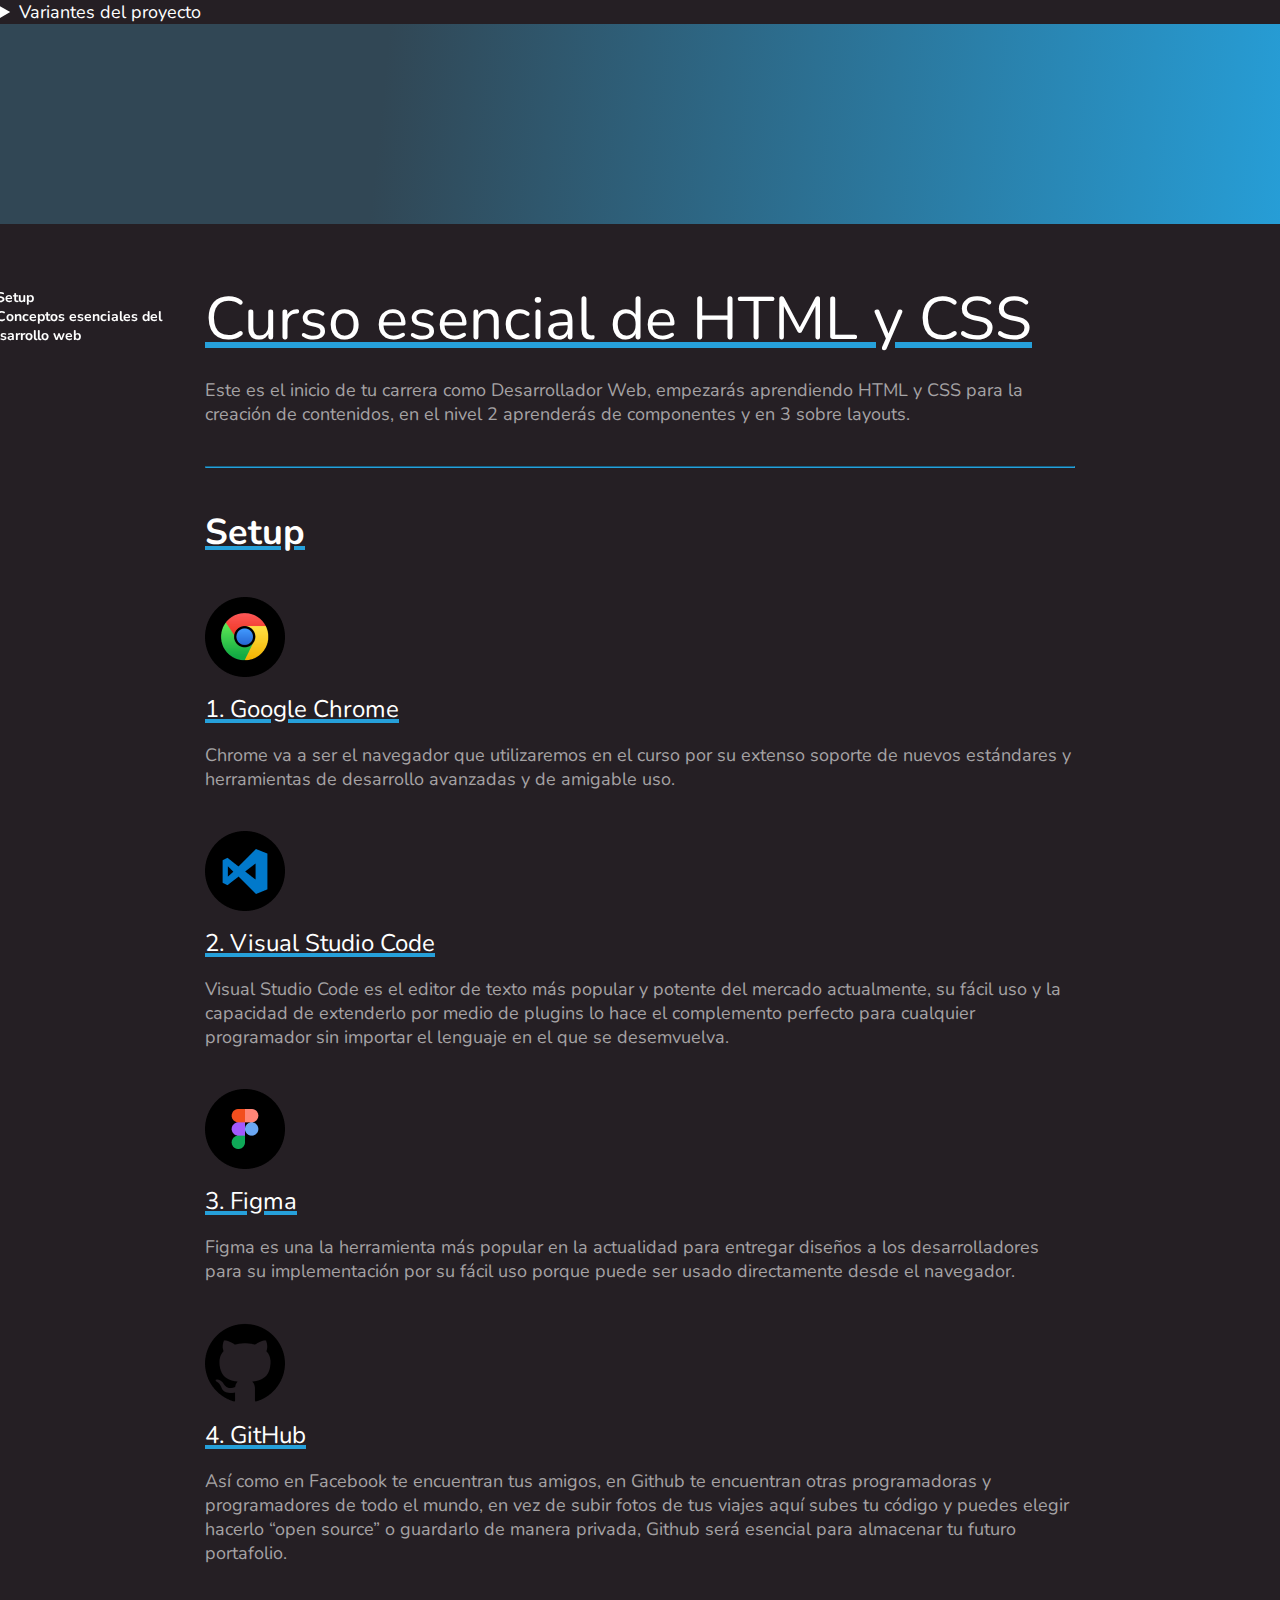
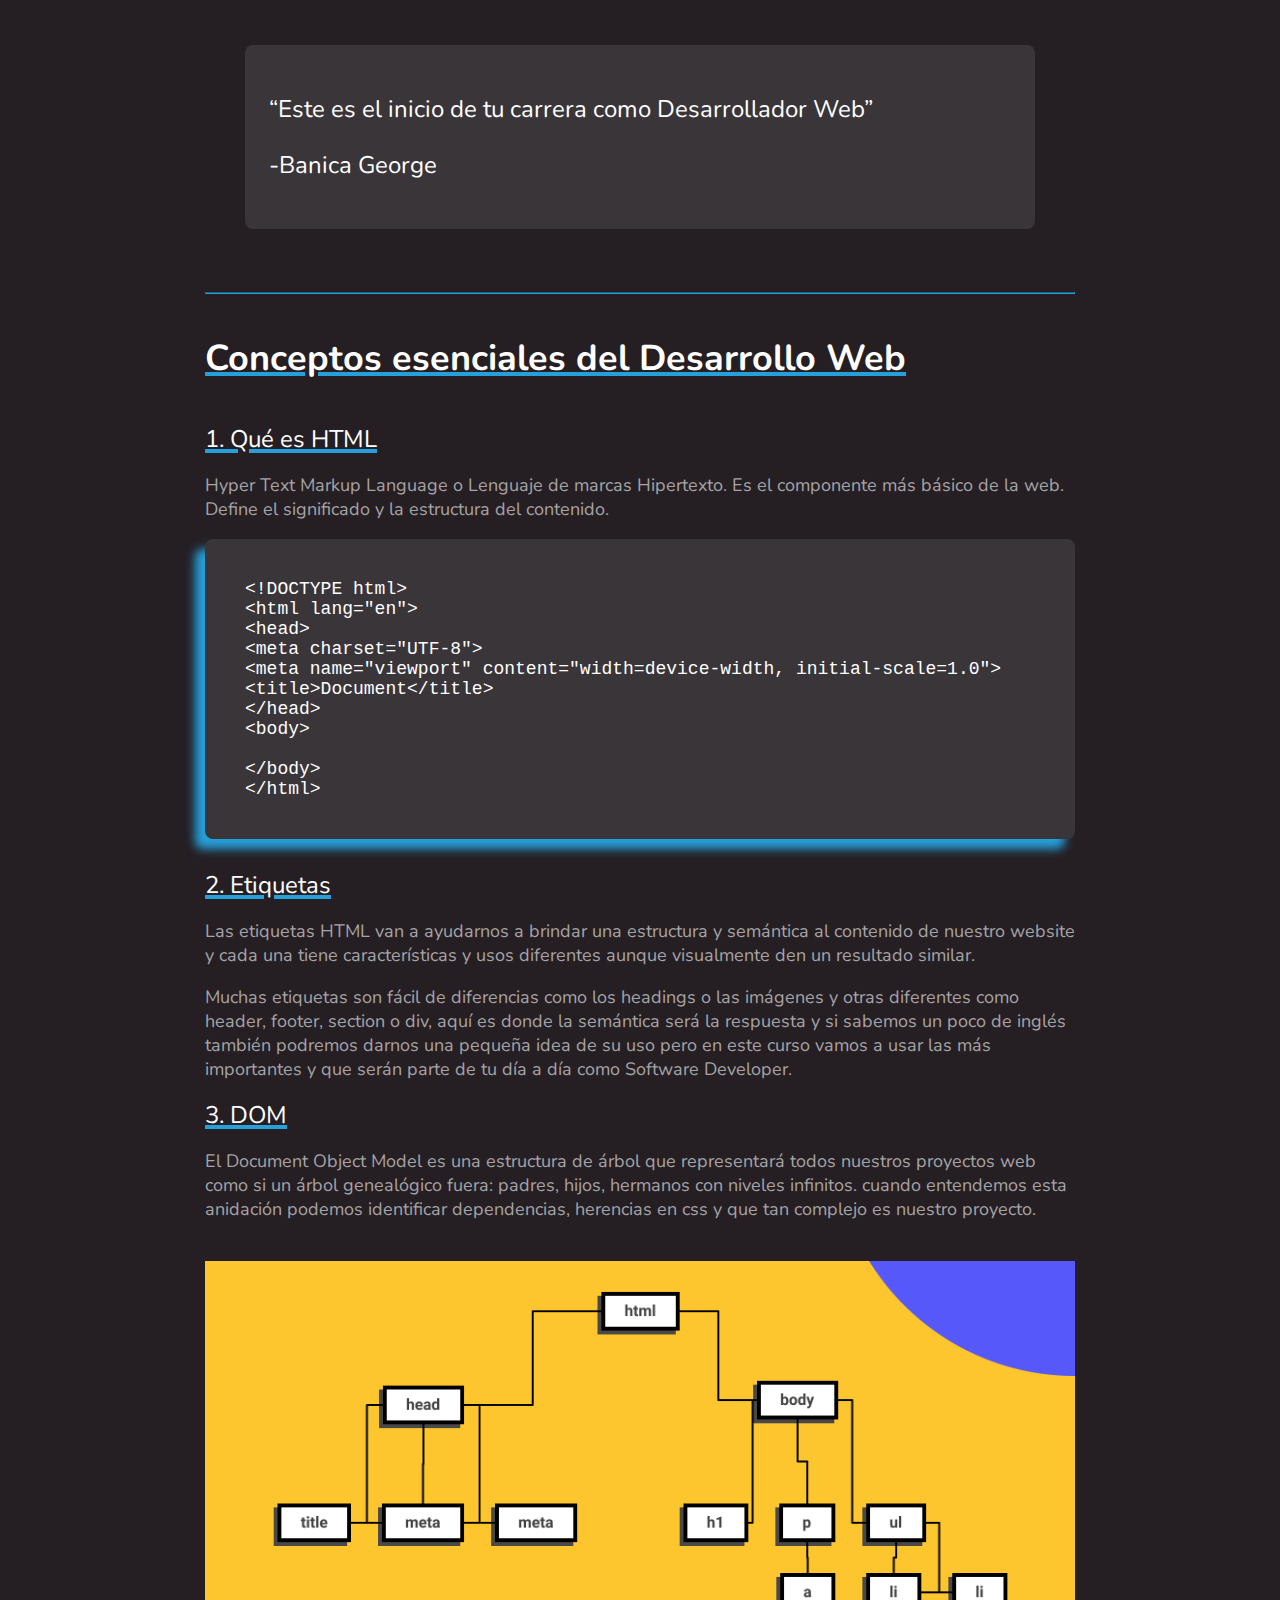
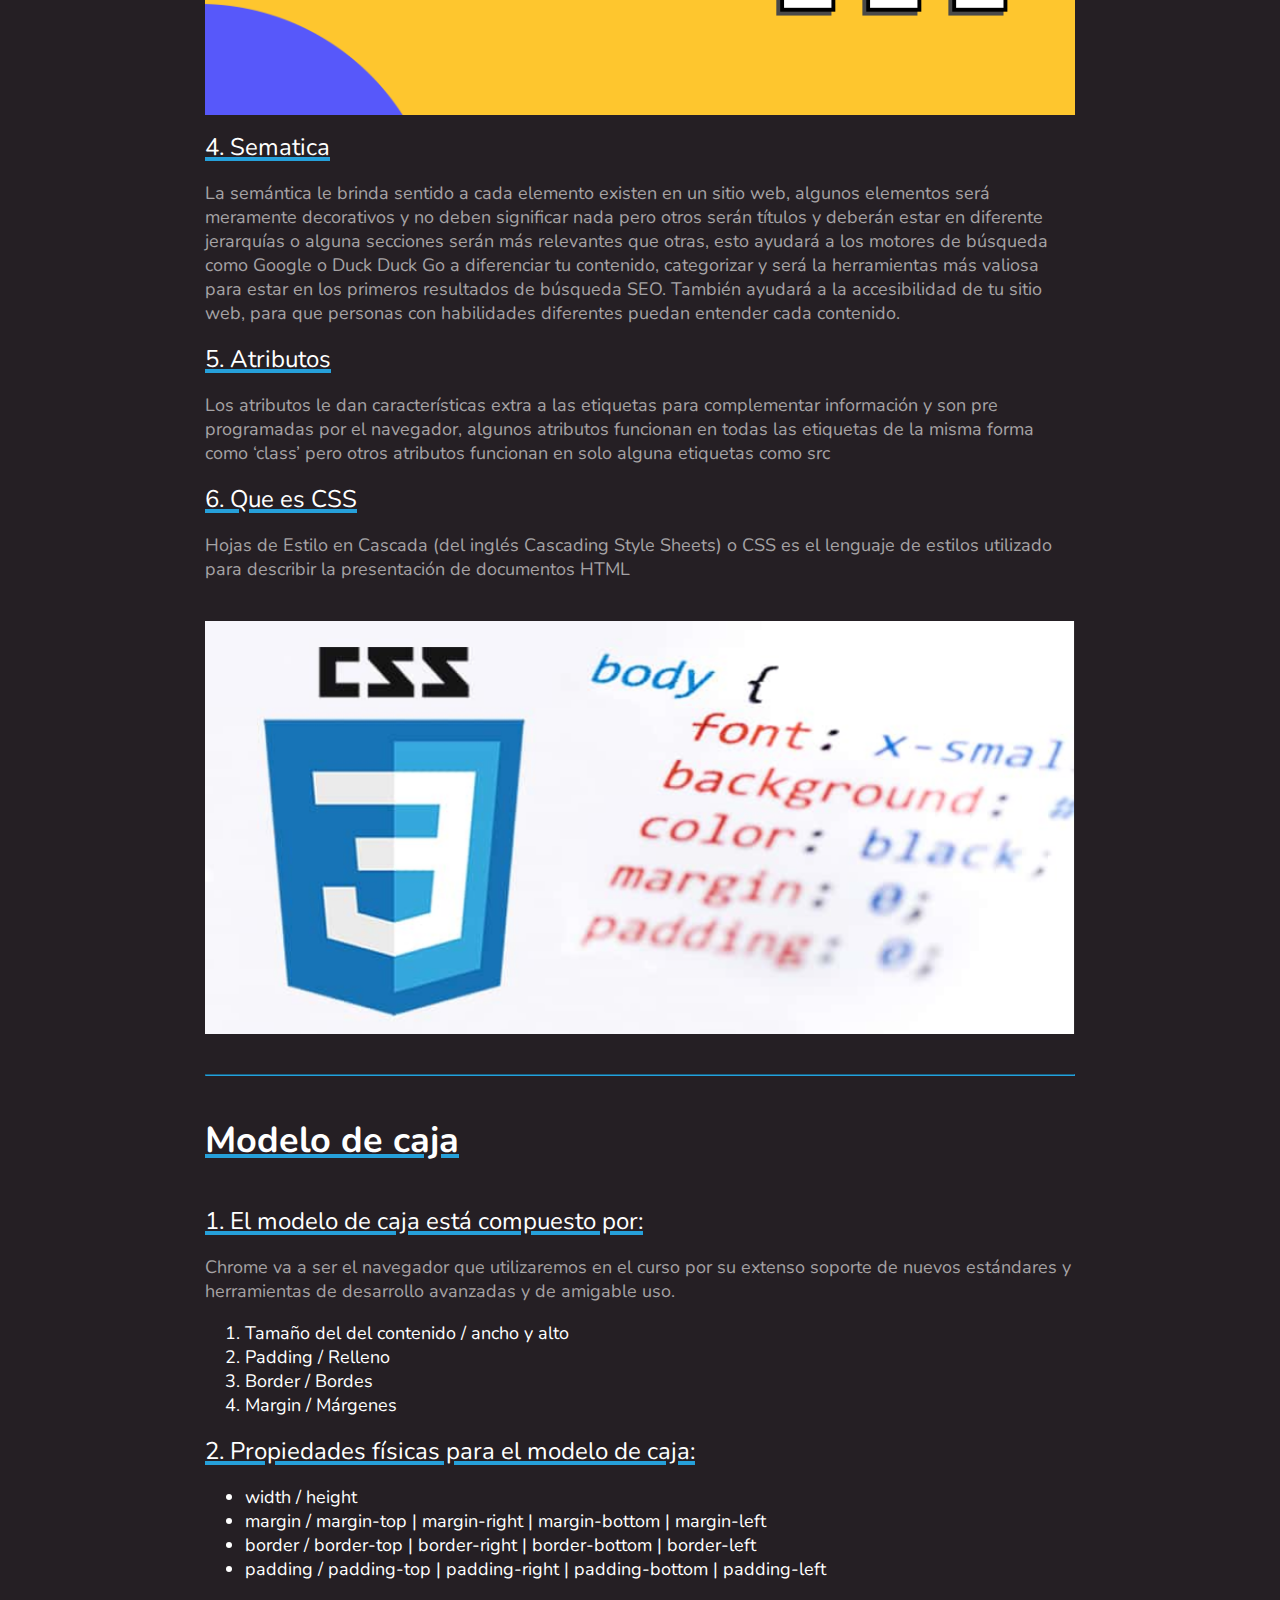
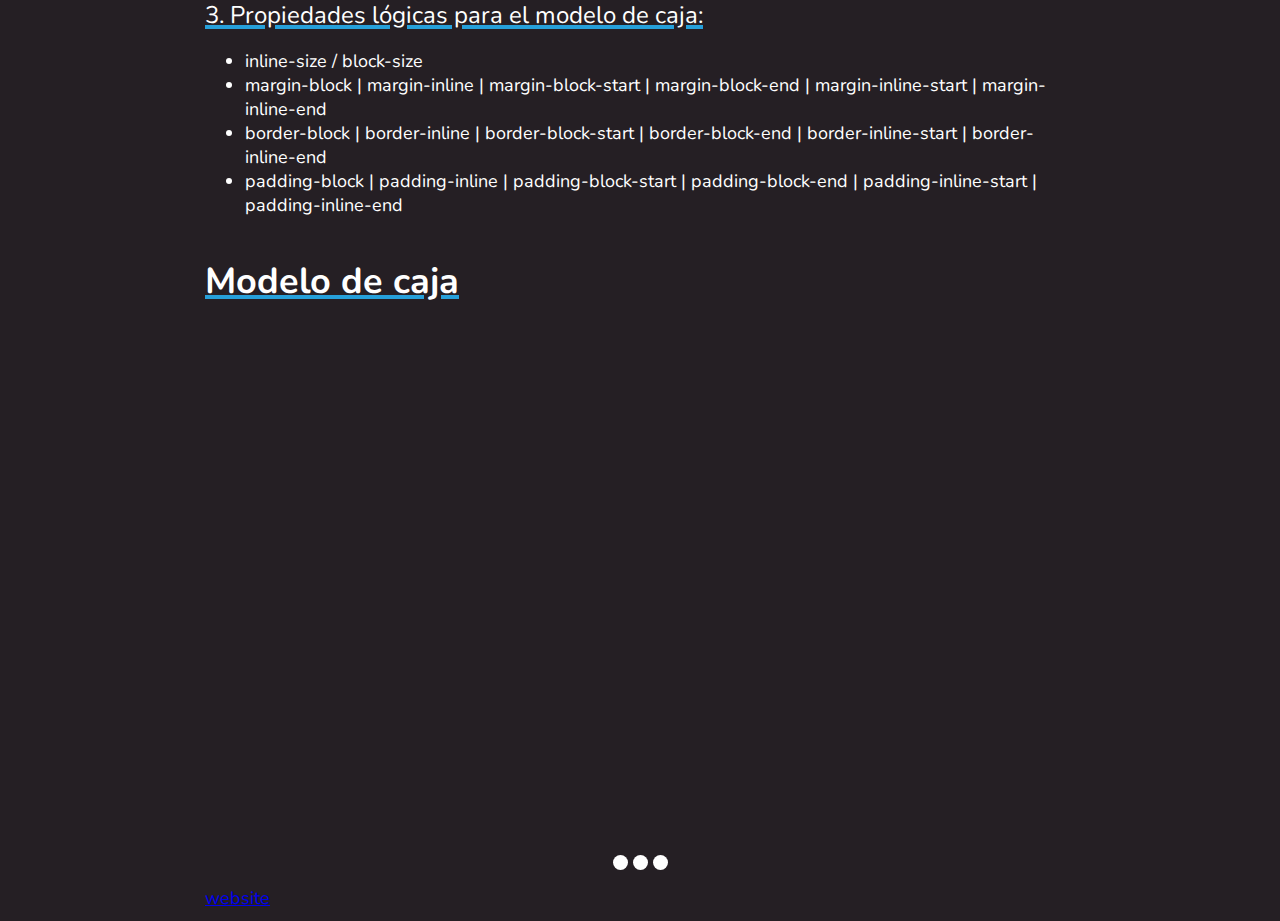
==== commit fbd3e39b: "Add files via upload" ====
--- a/index.html
+++ b/index.html
@@ -177,18 +177,40 @@
                             <li>border-block | border-inline | border-block-start | border-block-end | border-inline-start | border-inline-end</li>
                             <li>padding-block | padding-inline | padding-block-start | padding-block-end | padding-inline-start | padding-inline-end</li>
                         </ul>
-            
-                        
-                                    <a href="https://chat.openai.com" target="_blank">website</a>
-                            
-                                    <h3>Modelo de caja</h3>
-                                    <img src="./images/BlueNike.jpg" alt="just duit de nike" title="logo de Nike">
+                    </section>
+                    
+                    <div class="section-content">
+                        <h2>Modelo de caja</h2>
+                        <div class="slider">
+                            <scroll-container class="slider-container">
+                                <scroll-page class="slider-slide" id="video-1">
+                                    <iframe class="video" width="560" height="315" src="https://www.youtube.com/embed/MsBEoxSRfwA?si=BtLU7h1NizCRfLwR" title="YouTube video player" frameborder="0" allow="accelerometer; autoplay; clipboard-write; encrypted-media; gyroscope; picture-in-picture; web-share" allowfullscreen></iframe>
+                                </scroll-page>
+                                <scroll-page class="slider-slide" id="video-2">
+                                    <iframe class="video" width="560" height="315" src="https://www.youtube.com/embed/VDBN0xHD1Uc?si=1dfCAr9FtZ1iT4uG" title="YouTube video player" frameborder="0" allow="accelerometer; autoplay; clipboard-write; encrypted-media; gyroscope; picture-in-picture; web-share" allowfullscreen></iframe>
+                                </scroll-page>
+                                <scroll-page class="slider-slide" id="video-3">
+                                    <iframe class="video" width="560" height="315" src="https://www.youtube.com/embed/QpEfHVFilRc?si=2k8rCumL4gMhIobP" title="YouTube video player" frameborder="0" allow="accelerometer; autoplay; clipboard-write; encrypted-media; gyroscope; picture-in-picture; web-share" allowfullscreen></iframe>
+                                </scroll-page>
+                            </scroll-container>
+                            <div class="slider-bullet-list">
+                                <a href="#video-1" class="slider-bullet"></a>
+                                <a href="#video-2" class="slider-bullet"></a>
+                                <a href="#video-3" class="slider-bullet"></a>
+
+                            </div>
+                        </div>
+                    </div>
+
+
+                    <a href="https://chat.openai.com" target="_blank">website</a>
+            
+                    <!-- <img src="./images/BlueNike.jpg" alt="just duit de nike" title="logo de Nike"> -->
             </div>
         </div>
     
 
                  
-        </section>
 
     </main>
 
--- a/css/styles-logical.css.css
+++ b/css/styles-logical.css.css
@@ -1,3 +1,7 @@
+html{
+    scroll-behavior: smooth;
+}
+
 @font-face {
     font-family: charter;
     src: url(../fonts/charter-regular.otf);
@@ -50,12 +54,31 @@
 
 }
 
+.header {
+    position: sticky;
+    inset-block-start: -30px;
+}
+
+.header-content{
+    position: relative;
+    inset-block-start: 64px;
+
+}
+
 header  {
-    color: var(--white);
+    font-size: 14px;
+    color: var(--white);
+    
+    position: absolute;
+    /* inset-block-start: 64px; */
+    inset-inline-start: -208px;
+
+    inline-size: 188px;
 }
 
 header li {
     color: var(--white2);
+    margin-block-end: 16px;
 }
 
 
@@ -115,6 +138,14 @@
 
 pre {
     background: var(--white3);
+    padding: 40px;
+    overflow: auto;
+    border-radius: 8px;
+    
+    box-shadow: -10px 10px 10px 0px var(--turquoise);
+
+    margin-block-end: 30px;
+
 }
 
 p {
@@ -137,13 +168,21 @@
 }
 
 blockquote {
+    background-color: var(--white3);
+
     margin-block-start: 80px;
     margin-block-end: 63px;
-    background-color: var(--white3);
     border-radius: 8px;
-
-}
-
+    padding: 24px;
+
+    font-size: 24px;
+    line-height: 32px;
+
+}
+
+blockquote p {
+    color: var(--white);
+}
 
 ::selection{
     background: var(--yellow);
@@ -164,13 +203,54 @@
 }
 
 .main{
-    border: solid salmon 2px;
+    /* border: solid salmon 2px; */
 }
 
 .wrapper{
+    max-inline-size: 902px;
+    margin: auto;
 
 }
 
 .main-content{
-
-}
+    padding-inline: 16px;
+
+}
+
+.slider {
+    /* border: 1px solid red; */
+}
+
+.slider-container {
+    display: block;
+    /* block-size: 100px; */
+    overflow: auto;
+    scroll-behavior: smooth;
+
+    white-space: nowrap;
+    /* border: 1px solid purple; */
+}
+
+.video {
+    margin: 0;
+    /* border: 1px solid blue; */
+    display: inline-block;
+    width: 100%;
+    height: auto;
+    aspect-ratio: 16/9;
+}
+
+.slider-bullet-list {
+    text-align: center;
+    margin: 10px;
+    /* font-size: 50px; */
+}
+
+
+.slider-bullet {
+    display: inline-block;
+    inline-size: 15px;
+    block-size: 15px;
+    border-radius: 100%;
+    background: var(--white);
+}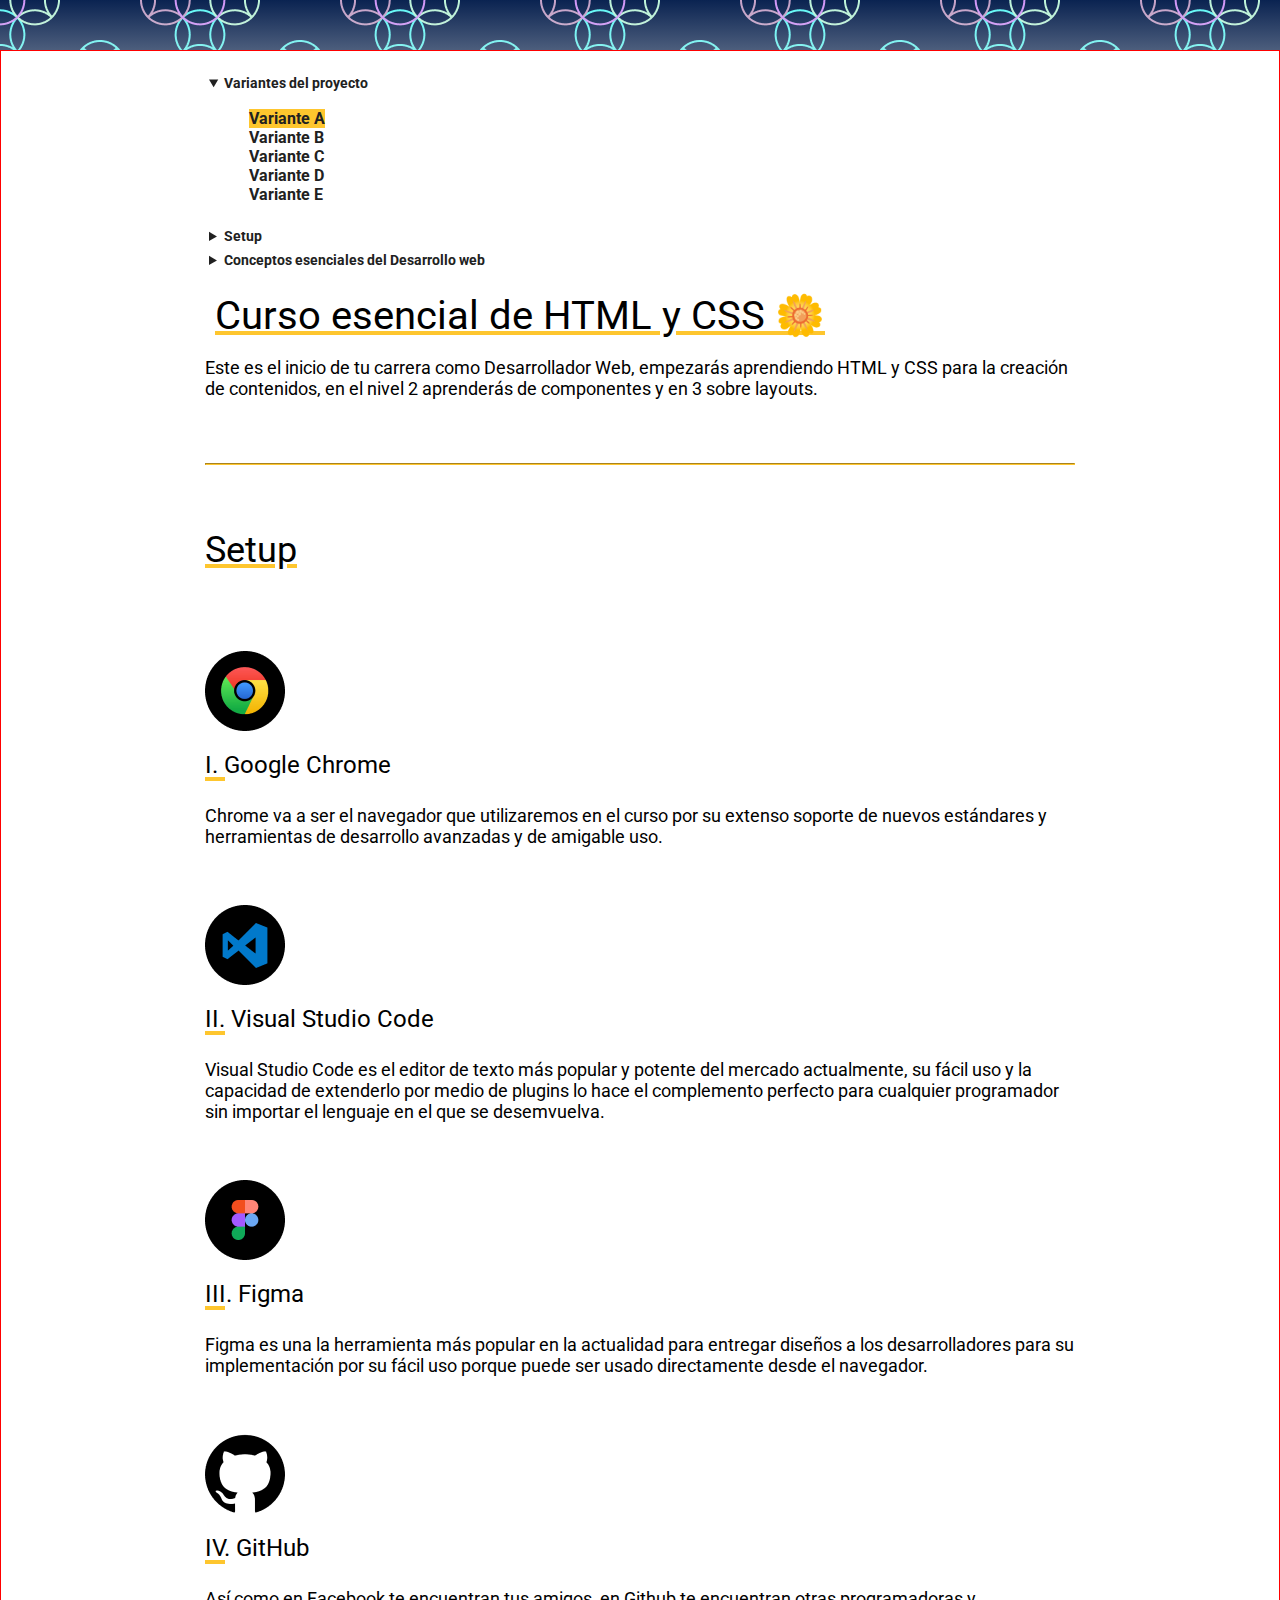
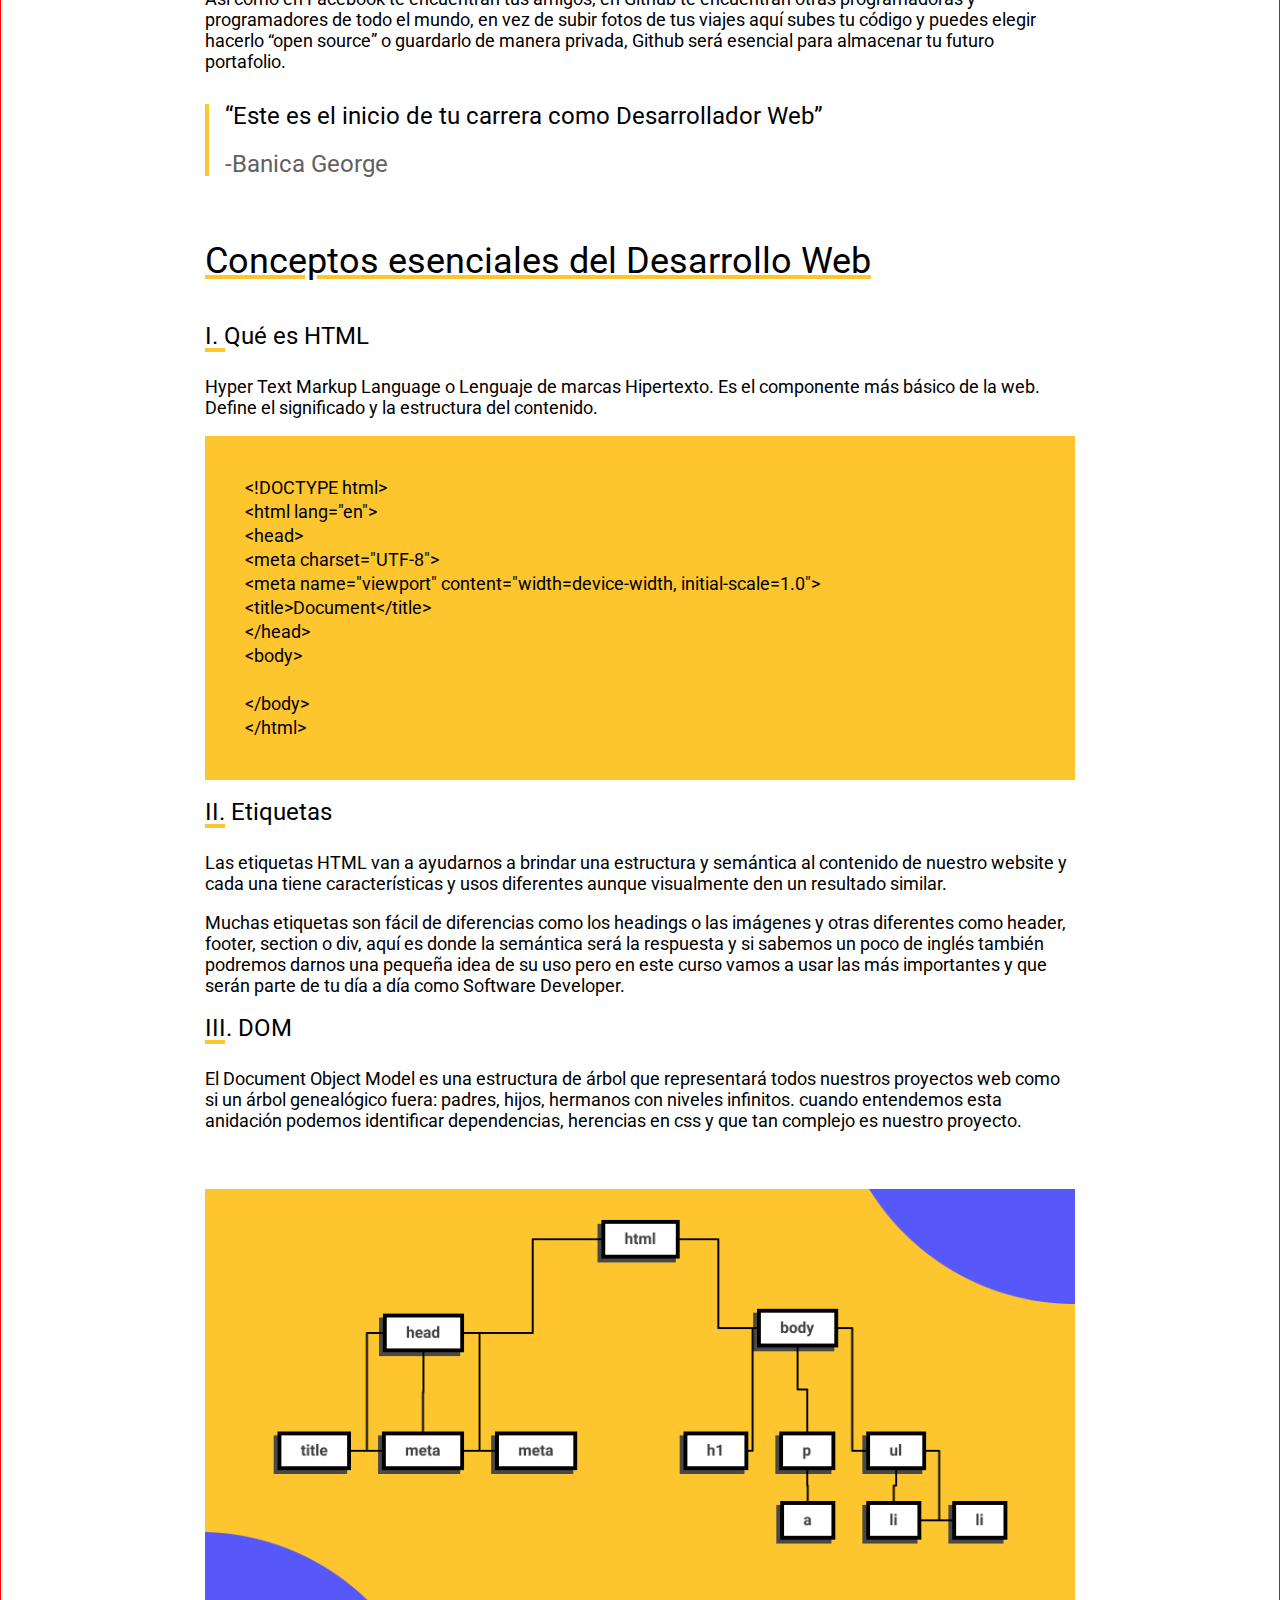
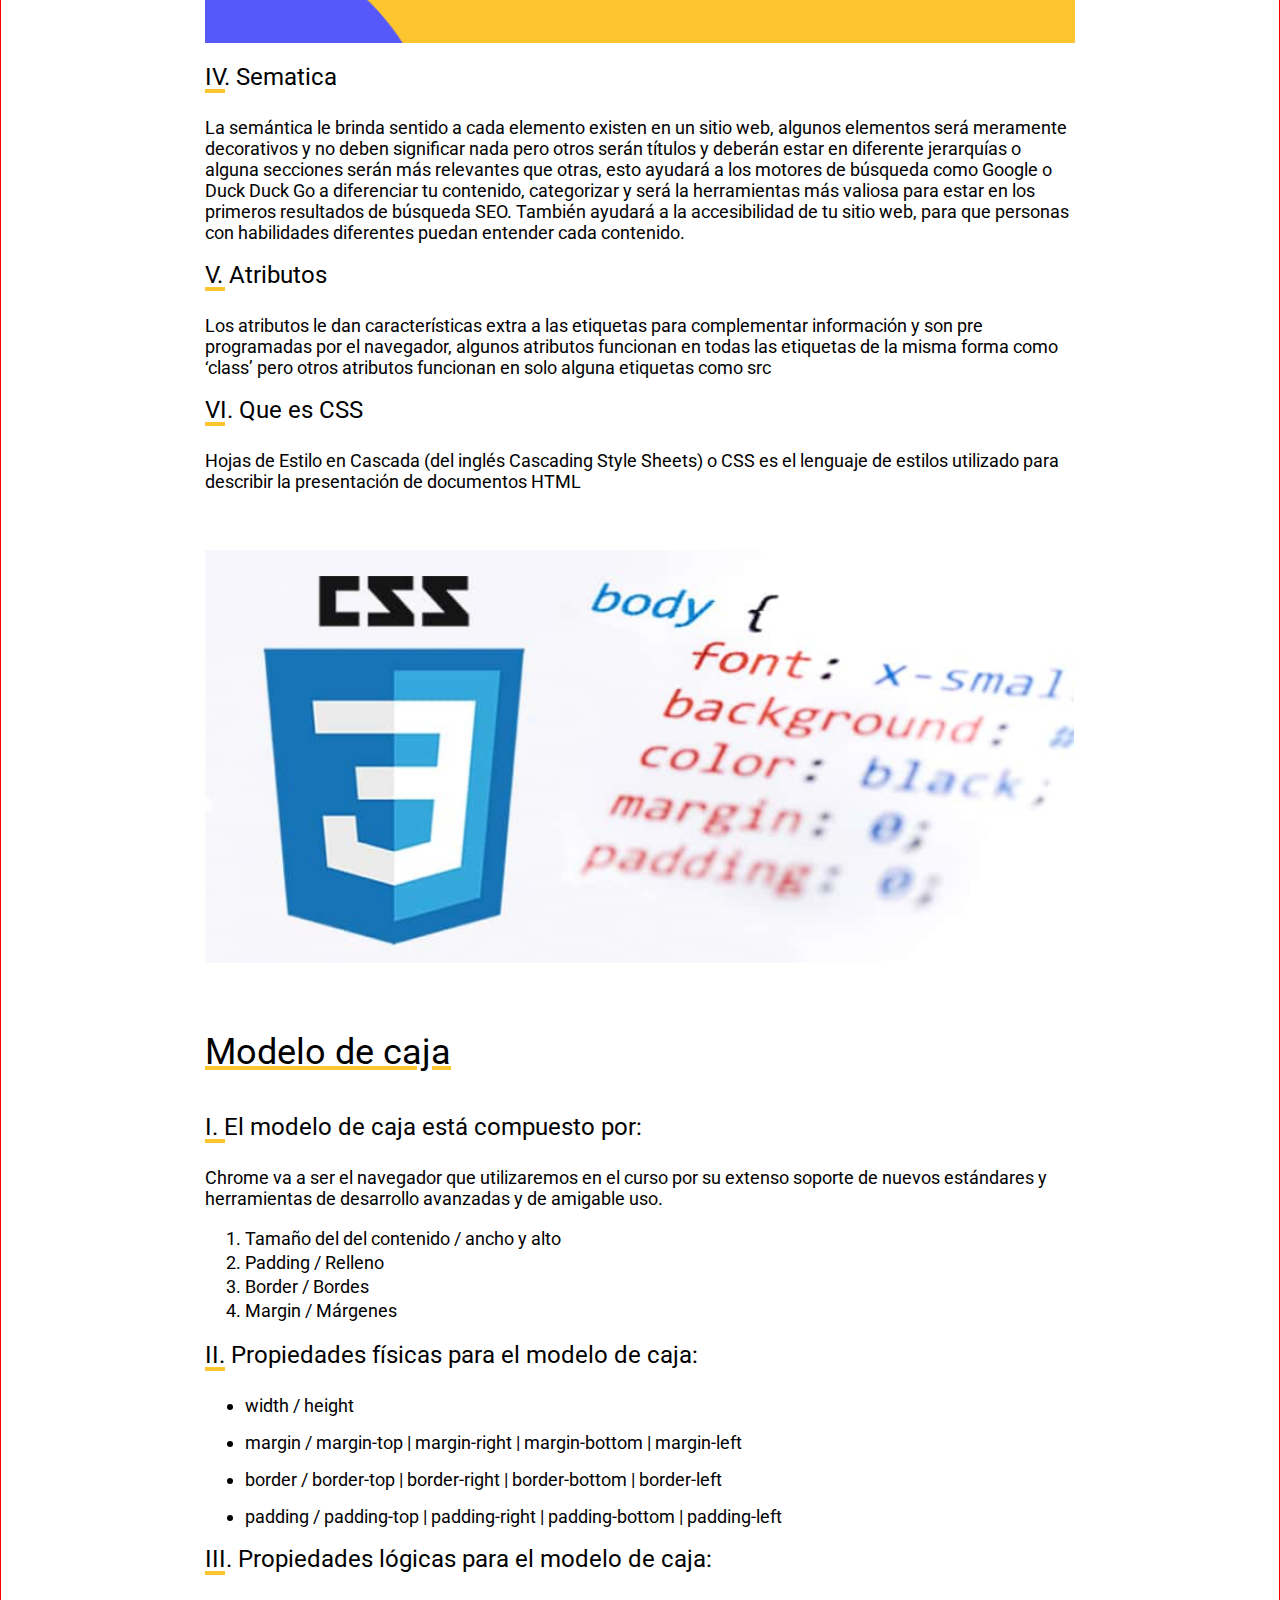
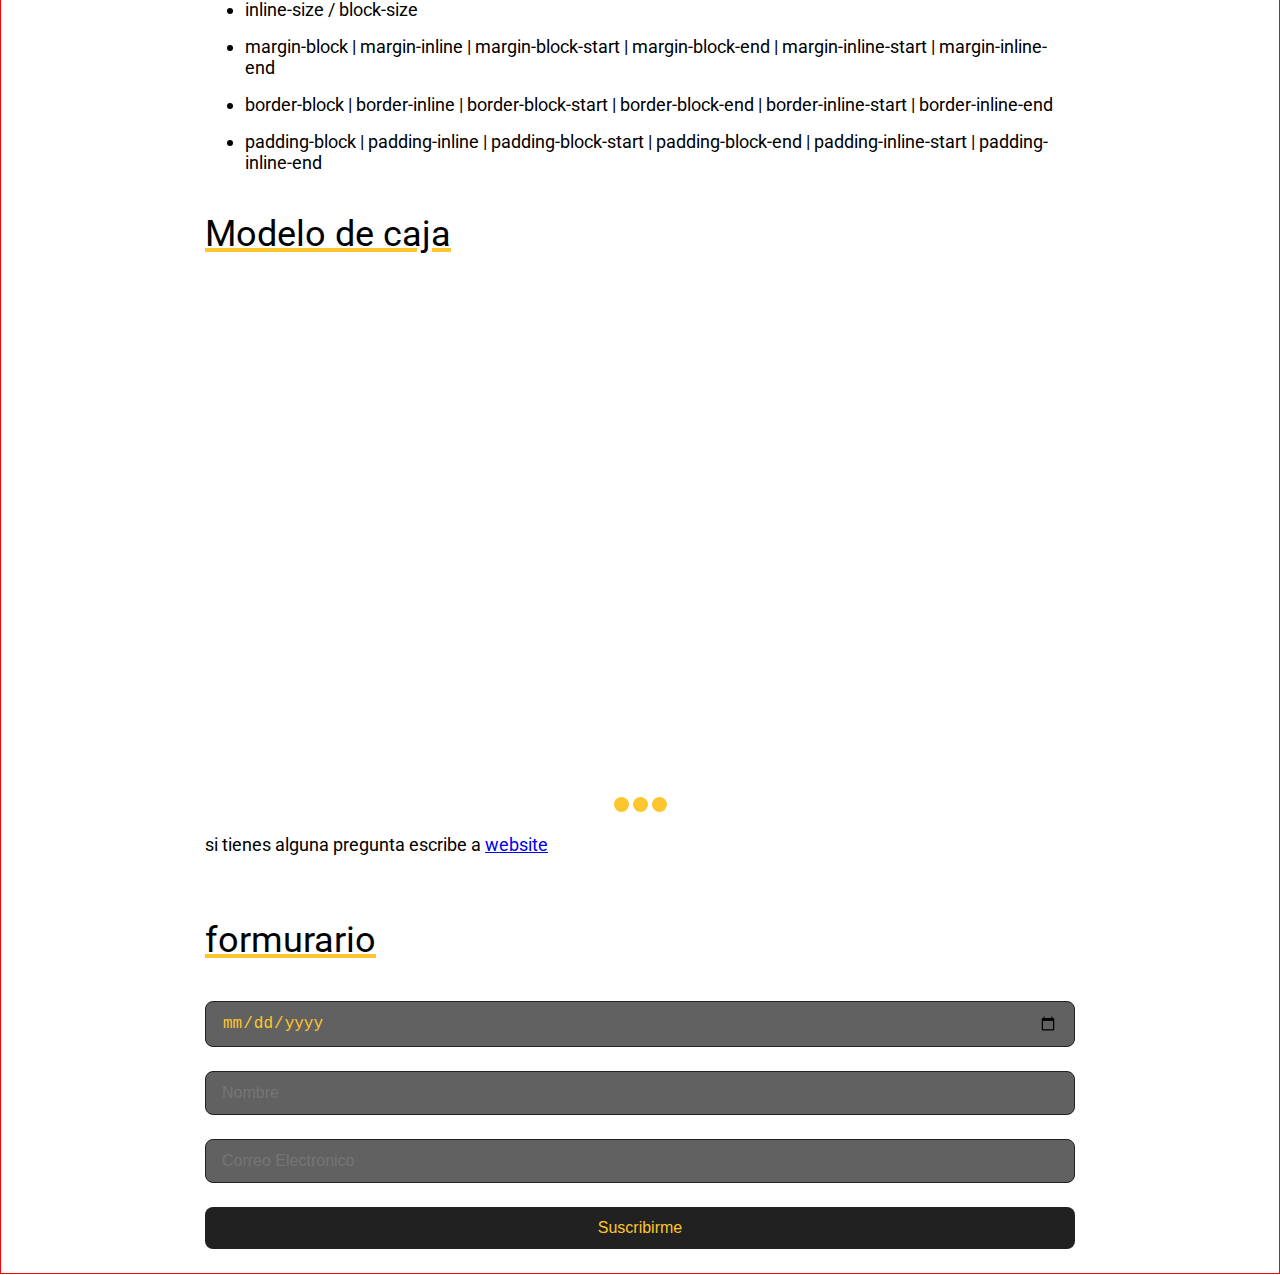
==== commit a66eda5c: "Add files via upload" ====
--- a/index.html
+++ b/index.html
@@ -12,70 +12,78 @@
     <link href="https://fonts.googleapis.com/css2?family=Nunito:ital,wght@0,400;0,700;1,400;1,700&family=Roboto:ital,wght@0,400;0,700;1,400;1,700&display=swap" rel="stylesheet">
     <title>website</title>
 <body>
-
-
-    <aside>
-        <details>
-            <summary>
-                Variantes del proyecto              
-            </summary>
-            <ul>
-                <li>website A</li>
-                <li>website B</li>
-                <li>website C</li>
-                <li>website D</li>
-                <li>website E</li>
-            </ul>
-        </details>
-    </aside>
-
+    
     <div class="hero"></div>
 
-    <div class="header">
-        <div class="wrapper">
-            <div class="header-content">
-                <header>
-
-                    <nav>            
-                        <details>
-                            <summary>
-                                Setup
-                            </summary>
-                                <ol>
-                                    <li> <a href="#Google-Chrome">Google Chrome</a></li>
-                                    <li><a href="#Visual-studio-code">Visual studio code</a></li>
-                                    <li><a href="#Figma">Figma</a></li>
-                                    <li><a href="#Github">Github</a></li>
-                                </ol>
-                        </details>
-                    
-                        <details>
-                            <summary>
-                                Conceptos esenciales del Desarrollo web
-                            </summary>
-                                <ol>
-                                    <li><a href="#Que-es-HTML">Que es HTML</a></li>
-                                    <li><a href="#Etiquetas">Etiquetas</a></li>
-                                    <li><a href="#DOM">DOM</a></li>
-                                    <li><a href="#Semántica">Semántica</a></li>
-                                    <li><a href="#Atributos">Atributos</a></li>
-                                    <li><a href="#Que-es-CSS">Que es CSS</a></li>
-                                </ol>
-                        </details>
-                    </nav>
-            
-                </header>
-                
+
+
+
+
+    <main class="main">
+        
+        <div class="aside">
+            <div class="wrapper">
+                <div class="header-content">
+                    <aside>
+                        <nav class="project-nav">            
+                            <details open>
+                                <summary>
+                                    Variantes del proyecto 
+                                </summary>
+                                    <ol>
+                                        <li><a href="index.html" class="current">Variante A</a></li>
+                                        <li><a href="varianteB.html">Variante B</a></li>
+                                        <li><a href="varianteC.html">Variante C</a></li>
+                                        <li><a href="varianteD.html">Variante D</a></li>
+                                        <li><a href="varianteE.html">Variante E</a></li>
+                                    </ol>
+                            </details>
+                        </nav>
+                    </aside>
+                </div>
             </div>
         </div>
-    </div>
-
-
-    <main class="main">
+    
+        <div class="header">
+            <div class="wrapper">
+                <div class="header-content">
+                    <header>
+                        <nav>            
+                            <details>
+                                <summary>
+                                    Setup
+                                </summary>
+                                    <ol>
+                                        <li><a href="#Google-Chrome">Google Chrome</a></li>
+                                        <li><a href="#Visual-studio-code">Visual studio code</a></li>
+                                        <li><a href="#Figma">Figma</a></li>
+                                        <li><a href="#Github">Github</a></li>
+                                    </ol>
+                            </details>
+                        
+                            <details>
+                                <summary>
+                                    Conceptos esenciales del Desarrollo web
+                                </summary>
+                                    <ol>
+                                        <li><a href="#Que-es-HTML">Que es HTML</a></li>
+                                        <li><a href="#Etiquetas">Etiquetas</a></li>
+                                        <li><a href="#DOM">DOM</a></li>
+                                        <li><a href="#Semántica">Semántica</a></li>
+                                        <li><a href="#Atributos">Atributos</a></li>
+                                        <li><a href="#Que-es-CSS">Que es CSS</a></li>
+                                    </ol>
+                            </details>
+                        </nav>
+                    </header>
+                </div>
+            </div>
+        </div>
+        
         <div class="wrapper">
             <div class="main-content">
 
-                <h1>Curso esencial de HTML y CSS</h1>
+                <h1>Curso esencial de HTML y CSS 🌼</h1>
                 <p>Este es el inicio de tu carrera como Desarrollador Web, empezarás aprendiendo HTML y CSS para la creación de contenidos, en el nivel 2 aprenderás de componentes y en 3 sobre layouts.</p>
                 <hr>
         
@@ -202,9 +210,21 @@
                         </div>
                     </div>
 
-
-                    <a href="https://chat.openai.com" target="_blank">website</a>
+                    <p>
+                        si tienes alguna pregunta escribe a 
+                        <a href="https://chat.openai.com" target="_blank">website</a>
+                    </p>
             
+                    <div class="section-content">
+                        <form action="#" class="form">
+                            <h2>formurario</h2>
+                            <input type="date" required placeholder="Nombre">
+                            <input type="text" required placeholder="Nombre">
+                            <input type="email" required placeholder="Correo Electronico">
+                            <input type="submit" value="Suscribirme">
+
+                        </form>
+                    </div>
                     <!-- <img src="./images/BlueNike.jpg" alt="just duit de nike" title="logo de Nike"> -->
             </div>
         </div>
--- a/css/styles-logical.css.css
+++ b/css/styles-logical.css.css
@@ -1,7 +1,3 @@
-html{
-    scroll-behavior: smooth;
-}
-
 @font-face {
     font-family: charter;
     src: url(../fonts/charter-regular.otf);
@@ -31,103 +27,95 @@
 
     --gray01: #212121;
     --gray02: #616161;
-    --gray03: #251f24;
-    --white: #ffffff;
-    --white2: #a5a3a5;
-    --white3: #3a3539;
     --yellow: #FEC62E;
-    --turquoise: #26a0da;
-
-
-
-
+
+
+
+}
+
+html {
+    scroll-behavior: smooth;
+    
 }
 
 
 body {
-    color: var(--white);
-    font-family: 'Nunito', sans-serif;
+    color: var(--gray0);
+    font-family: 'Roboto', sans-serif;
+    margin: 0;
     /* font-family: charter; */
-    background: var(--gray03);
-    margin: 0;
-
-
-}
-
-.header {
-    position: sticky;
-    inset-block-start: -30px;
-}
-
-.header-content{
+    max-width: 100%; 
+    
+
+
+}
+
+header  {
+    margin-block-start: 20px;
+    /* margin-block-end: ; */
+    font-size: 14px;
+    color: var(--gray02);
+    /* border: 1px solid red; */
+    /* position: absolute; */
+    /* width: 188px; */
+    /* top: 64px; */
+    /* left: -232px; */
+    /* line-height: 24px; */
+    /* border: 2px solid aqua; */
+
+}
+
+
+header a {
+    color: var(--gray02);
+    text-decoration: none;
+    
+}
+
+nav details summary {
+    color: var(--gray01);
+    font-weight: bold;
+    line-height: 24px;
+}
+
+header a:hover {
+    color: var(--gray01);
+    font-weight: bold;
+
+}
+
+
+hr {
+    margin: 64px 0px;
+    border-color: var(--yellow);
+}
+
+h1 {
+    font-size: 40px;
+    text-decoration: underline var(--yellow);
+    /* font-size: 3.75em; es igual a los 60px de arriba */
+    margin: 20px 10px 16px 10px;
+    font-weight: normal;
+    /* border-bottom: solid var(--yellow); */
+
+}
+
+h2{
+    margin: 40px 0px 40px;
+    font-size: 2em;
+    font-weight: normal;
+    text-decoration: underline var(--yellow) 4px;
+
+}
+
+h3{
+    margin: 16px 0px 24px 0px;
+    font-size: 24px;
+    font-weight: normal;
+    /* text-decoration: underline var(--yellow) 4px; */
     position: relative;
-    inset-block-start: 64px;
-
-}
-
-header  {
-    font-size: 14px;
-    color: var(--white);
-    
-    position: absolute;
-    /* inset-block-start: 64px; */
-    inset-inline-start: -208px;
-
-    inline-size: 188px;
-}
-
-header li {
-    color: var(--white2);
-    margin-block-end: 16px;
-}
-
-
-header a {
-    color: var(--white2);
-    text-decoration: none;
-    
-}
-
-nav details summary {
-    color: var(--white);
-    font-weight: bold;
-}
-
-header a:hover {
-    color: var(--white);
-    /* font-weight: bold; */
-
-}
-
-hr{
-    margin-block: 40px;
-    border-color: var(--turquoise);
-}
-
-h1 {
-    font-size: 60px;
-    text-decoration: underline var(--turquoise);
-    font-weight: normal;
-    margin-block-start: 54px;
-    margin-block-end: 16px;
-    /* font-size: 3.75em; es igual a los 60px de arriba */
-}
-
-h2{
-    font-size: 2em;
-    /* font-weight: normal; */
-    margin-block: 40px;
-
-    text-decoration: underline var(--turquoise) 4px;
-
-}
-
-h3{
-    font-size: 24px;
-    text-decoration: underline var(--turquoise) 4px;
-    font-weight: normal;
-    margin-block: 16px;
-
+    top: 0;
+    /* background: white; */
     /* counter-increment: titleList; */
     /* font-size: 1.5em; que es igual al 24px de mas ariba  */
 }
@@ -137,70 +125,165 @@
 }
 
 pre {
-    background: var(--white3);
+    overflow: auto;
+
+    background: var(--yellow);
     padding: 40px;
-    overflow: auto;
-    border-radius: 8px;
-    
-    box-shadow: -10px 10px 10px 0px var(--turquoise);
-
-    margin-block-end: 30px;
-
-}
-
-p {
-    color: var(--white2);
-    
-}
-
+    font-family: 'Roboto';
+    line-height: 24px;
+}
 
 
 
 .hero {
-    background-image: linear-gradient(96deg, #314755 30%, #26a0da 102%);
-    height: 200px;
-}
-
-.section-content img{
-    margin-block-start: 40px;
-    display: block;
-    max-inline-size: 100%;
-}
-
-blockquote {
-    background-color: var(--white3);
-
-    margin-block-start: 80px;
-    margin-block-end: 63px;
-    border-radius: 8px;
-    padding: 24px;
-
-    font-size: 24px;
-    line-height: 32px;
-
-}
-
-blockquote p {
-    color: var(--white);
+    background-image: linear-gradient(to top, rgba(230, 230, 225, 0.3) , transparent ), url(../images/patron-1.png);
+    block-size: 50px;
 }
 
 ::selection{
     background: var(--yellow);
 }
 
+.section-content img {
+    margin-top: 40px;
+    max-width: 100%;
+}
+
+.section-content ol li{
+    line-height: 24px;
+}
+
+.section-content {
+    margin-top: 64px;
+}
+
+.section-content:first-of-type {
+    margin: 0;
+}
+
+.section-content ul li {
+    margin-bottom: 16px;
+}
+
+blockquote {
+    font-size: 24px;
+    margin: 32px 0;
+    border-left: 4px solid var(--yellow);
+    padding-left: 16px ;
+    line-height: 24px;
+    
+}
+
+blockquote span {
+    color: var(--gray02);
+}
+
+.header {
+    /* position: sticky; */
+    /* top: 0; */
+}
+
+.header-content {
+    padding-inline: 20px;
+    /* position: relative; */
+
+}
+
+.main{
+    border: 1px solid red;
+    /* background: purple; */
+    /* max-width: 100%; */
+
+}
+
+
+.main-content {
+    /* background: var(--gray02); */
+    /* padding: 10px; */
+    /* background: #FEC62E; */
+    /* max-width: 100%; */
+
+}
+
+
+.section-content + hr{
+    display: none;
+}
+
 .section-content {
     counter-reset: titleList;
 }
 
 
 .section-content h3{
-    counter-increment: titleList;
+    counter-increment: titleList ;
+    padding-bottom: 2px;
 }
 
 .section-content h3::before {
-    content: counter(titleList, decimal) ". ";
+    content: counter(titleList, upper-roman) ". ";
     /* color: rgba(236, 131, 12, 0.486); */
 }
+
+.section-content h3::after {
+    content: '';
+    width: 20px;
+    height: 4px;
+    background: var(--yellow);
+    display: inline-block;
+    position: absolute;
+    left: 0;
+    bottom: 0;
+    /* border: solid 2px firebrick; */
+
+}
+
+.aside {
+    margin-block-start: 20px;
+
+    /* position: sticky; */
+    /* inset-block-start: 15px; */
+}
+
+.aside-content{
+    /* position: relative; */
+    /* inset-block-start: 64px; */
+    /* border: 2px solid aqua; */
+    /* width: 300px; */
+
+}
+
+aside {
+    font-size: 14px;
+    color: var(--gray02);
+    /* border: 1px solid red; */
+    /* position: absolute; */
+    /* width: 188px; */
+    /* top: 64px; */
+    /* left: 920px; */
+    /* line-height: 24px; */
+    /* border: 2px solid rgb(255, 0, 0); */
+
+}
+
+
+aside a{
+    /* background: var(--yellow); */
+    color: var(--gray01);
+    font-size: 16px;
+    text-decoration: none;
+    font-weight: bold;
+    /* width: 1000px; */
+
+}
+
+aside a:hover {
+    color: var(--gray01);
+    background-color: #FEC62E;
+    /* font-weight: normal; */
+
+}
+
 
 .main{
     /* border: solid salmon 2px; */
@@ -214,6 +297,7 @@
 
 .main-content{
     padding-inline: 16px;
+    /* padding-block-start: 50px; */
 
 }
 
@@ -225,8 +309,8 @@
     display: block;
     /* block-size: 100px; */
     overflow: auto;
-    scroll-behavior: smooth;
-
+    /* scroll-behavior: smooth; */
+    font-size: 0;
     white-space: nowrap;
     /* border: 1px solid purple; */
 }
@@ -251,6 +335,115 @@
     display: inline-block;
     inline-size: 15px;
     block-size: 15px;
-    border-radius: 100%;
-    background: var(--white);
+    border-radius: 50%;
+    background: var(--yellow);
+}
+
+.form input {
+    inline-size: 100%;
+    border: 1px solid var(--gray01);
+    background: var(--gray02);
+    box-sizing: border-box;
+    padding-inline: 16px;
+    padding-block: 12px;
+    border-radius: 8px;
+    color: var(--yellow);
+    font-size: 16px;
+    display: block;
+    margin-block-end: 24px;
+
+}
+
+.form input[type="submit"] {
+    background: var(--gray01);
+    border: none;
+
+}
+
+.from input::-webkit-input-placeholder {
+    color: var(--yellow);
+}
+
+
+.current{
+    background-color: #FEC62E;
+    font-weight: bold;
+}
+
+nav.project-nav details ol { 
+    list-style-type: none;
+}
+
+
+@media screen and (min-width: 1366px) {
+    .hero {
+        background-image: linear-gradient(to top, rgba(230, 230, 225, 0.3) , transparent ), url(../images/patron-1.png);
+        block-size: 350px;
+    }
+
+    .header {
+        position: sticky;
+        top: 0;
+    }
+    
+    .header-content {
+        position: relative;
+        padding-inline: 0;
+    }
+    
+    header  {
+        font-size: 14px;
+        color: var(--gray02);
+        position: absolute;
+        width: 188px;
+        top: 64px;
+        left: -232px;
+        line-height: 24px;
+    
+    }
+    .aside {
+        position: sticky;
+        inset-block-start: 15px;
+    }
+    
+    .aside-content{
+        position: relative;
+        inset-block-start: 64px;
+        /* border: 2px solid aqua; */
+        /* width: 300px; */
+    
+    }
+    
+    aside {
+        font-size: 14px;
+        color: var(--gray02);
+        /* border: 1px solid red; */
+        position: absolute;
+        width: 188px;
+        top: 64px;
+        left: 920px;
+        line-height: 24px;
+        /* border: 2px solid rgb(255, 0, 0); */
+    
+    }
+    
+    
+    aside a{
+        background: var(--turquoise);
+        color: var(--gray01);
+        font-size: 16px;
+        text-decoration: none;
+        font-weight: bold;
+    
+    }
+
+    h1 {
+        font-size: 55px;
+        text-decoration: underline var(--yellow);
+        /* font-size: 3.75em; es igual a los 60px de arriba */
+        margin: 64px 10px 16px 20px;
+        font-weight: normal;
+        /* border-bottom: solid var(--yellow); */
+    
+    }
 }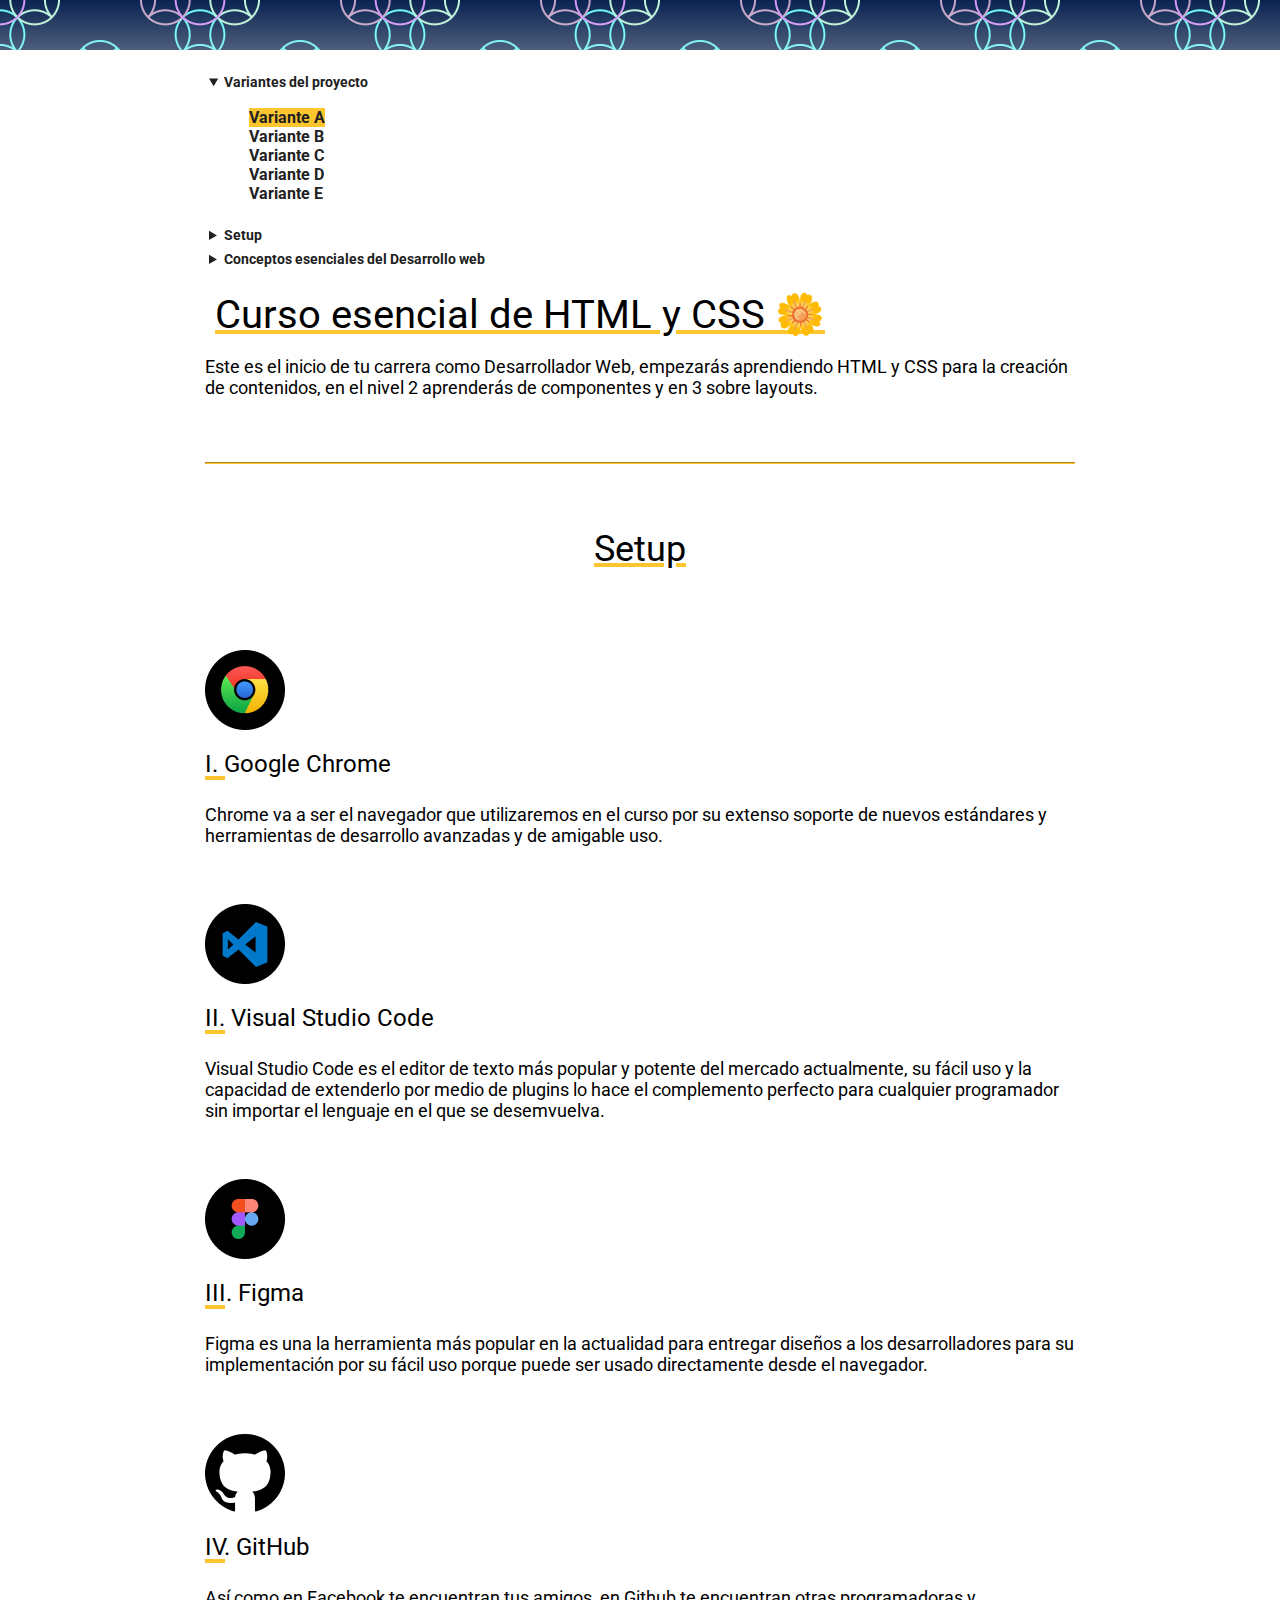
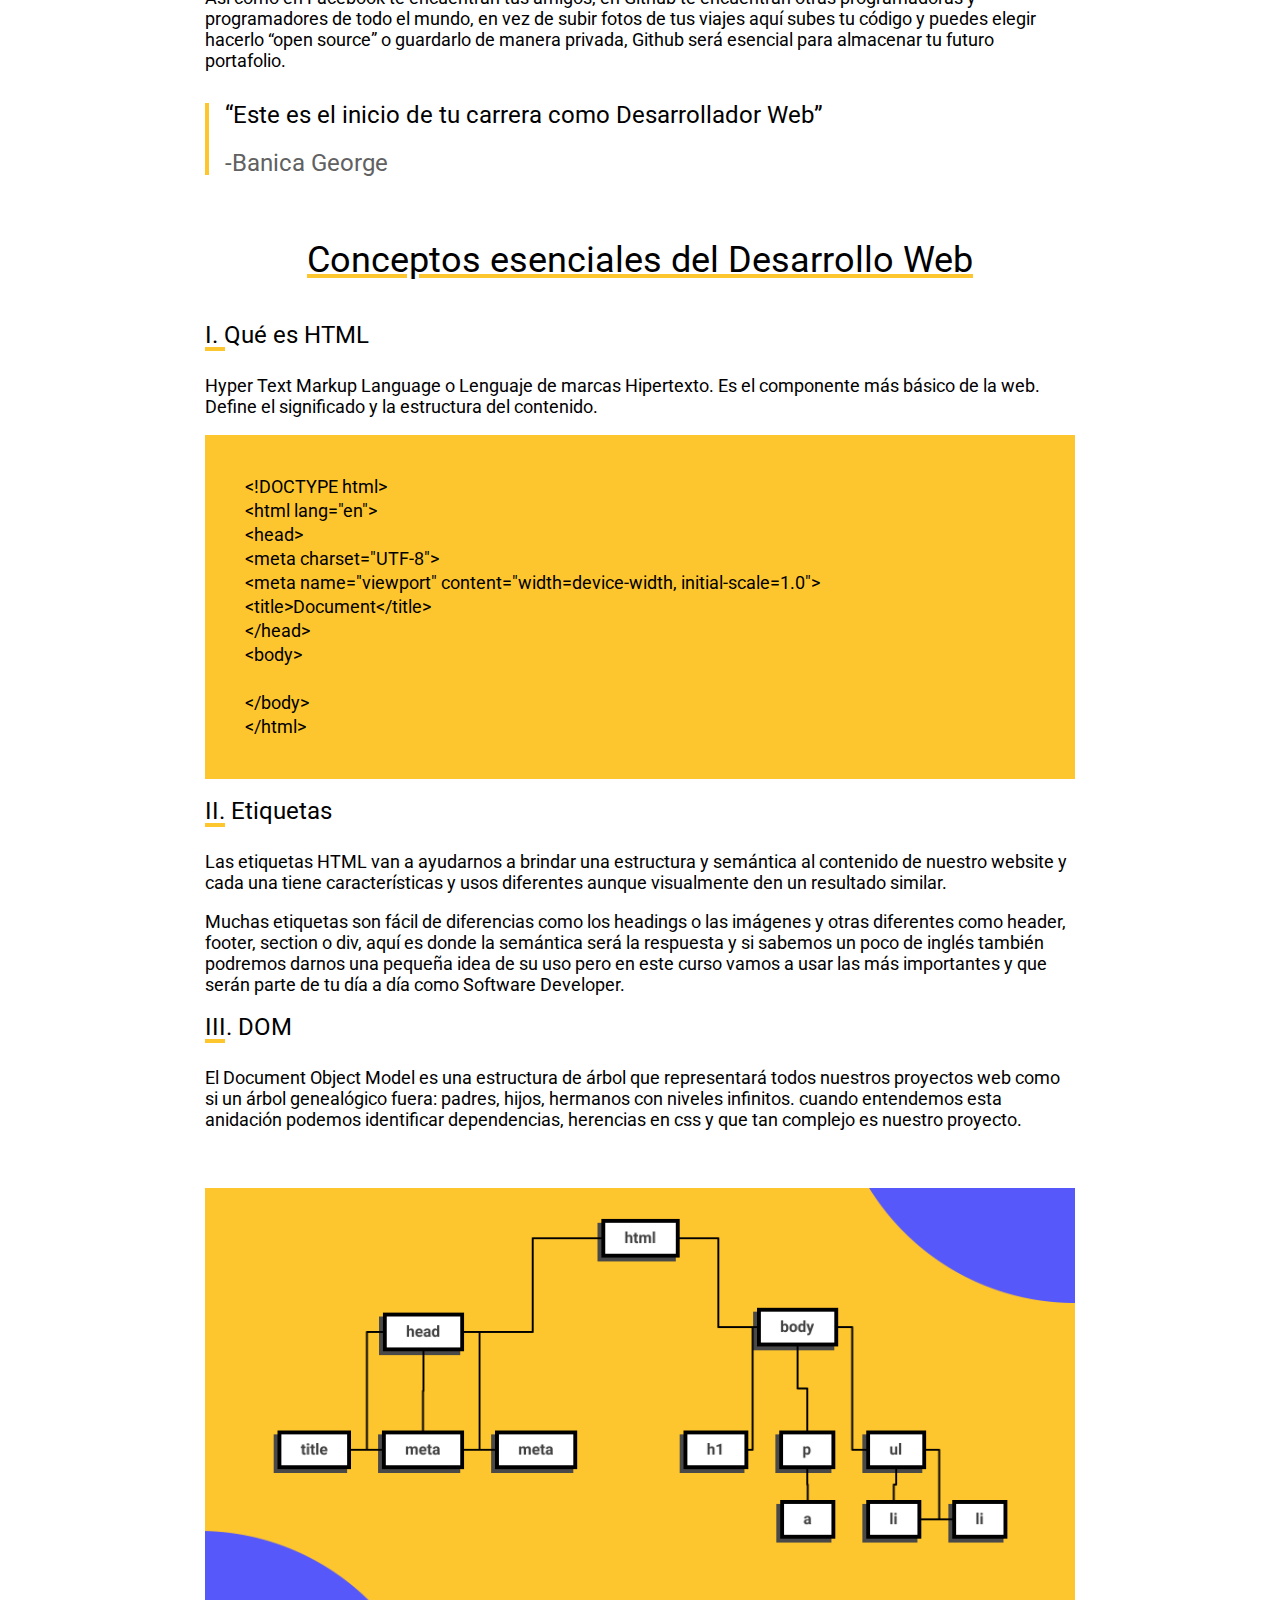
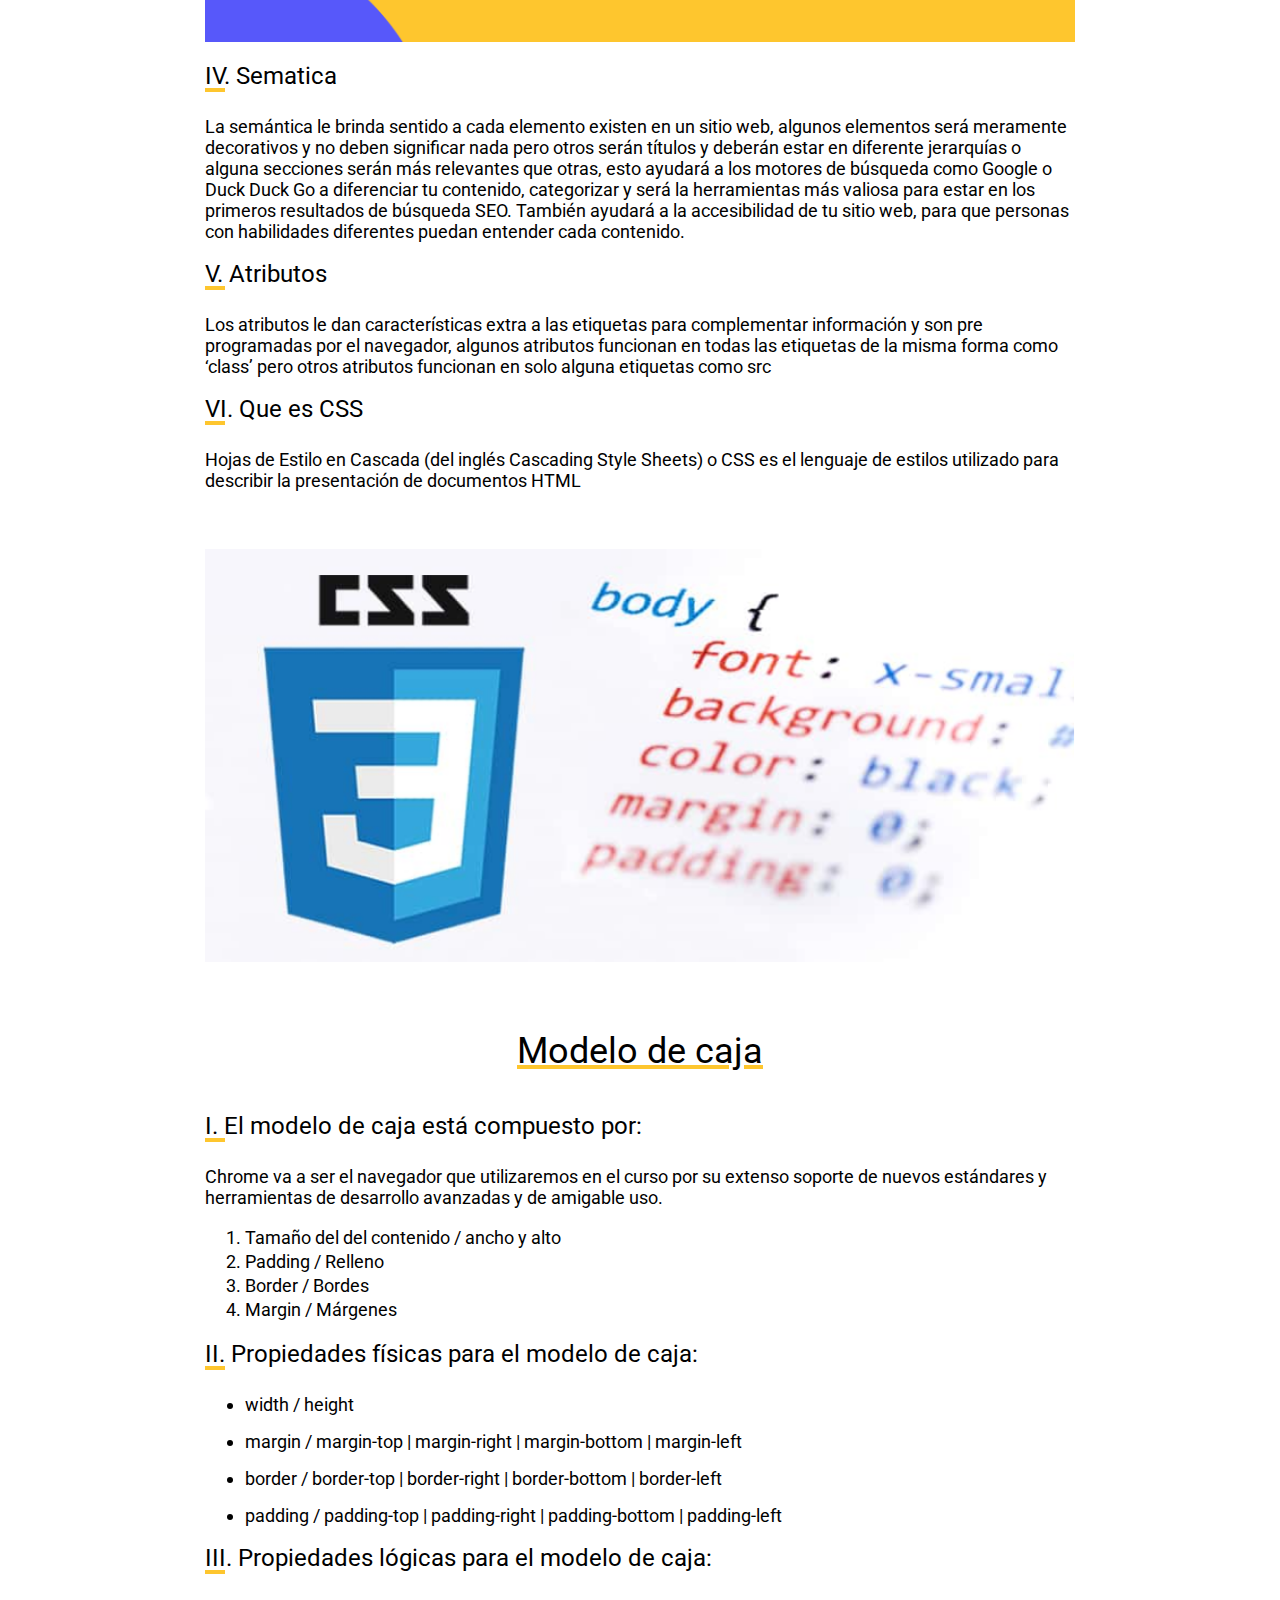
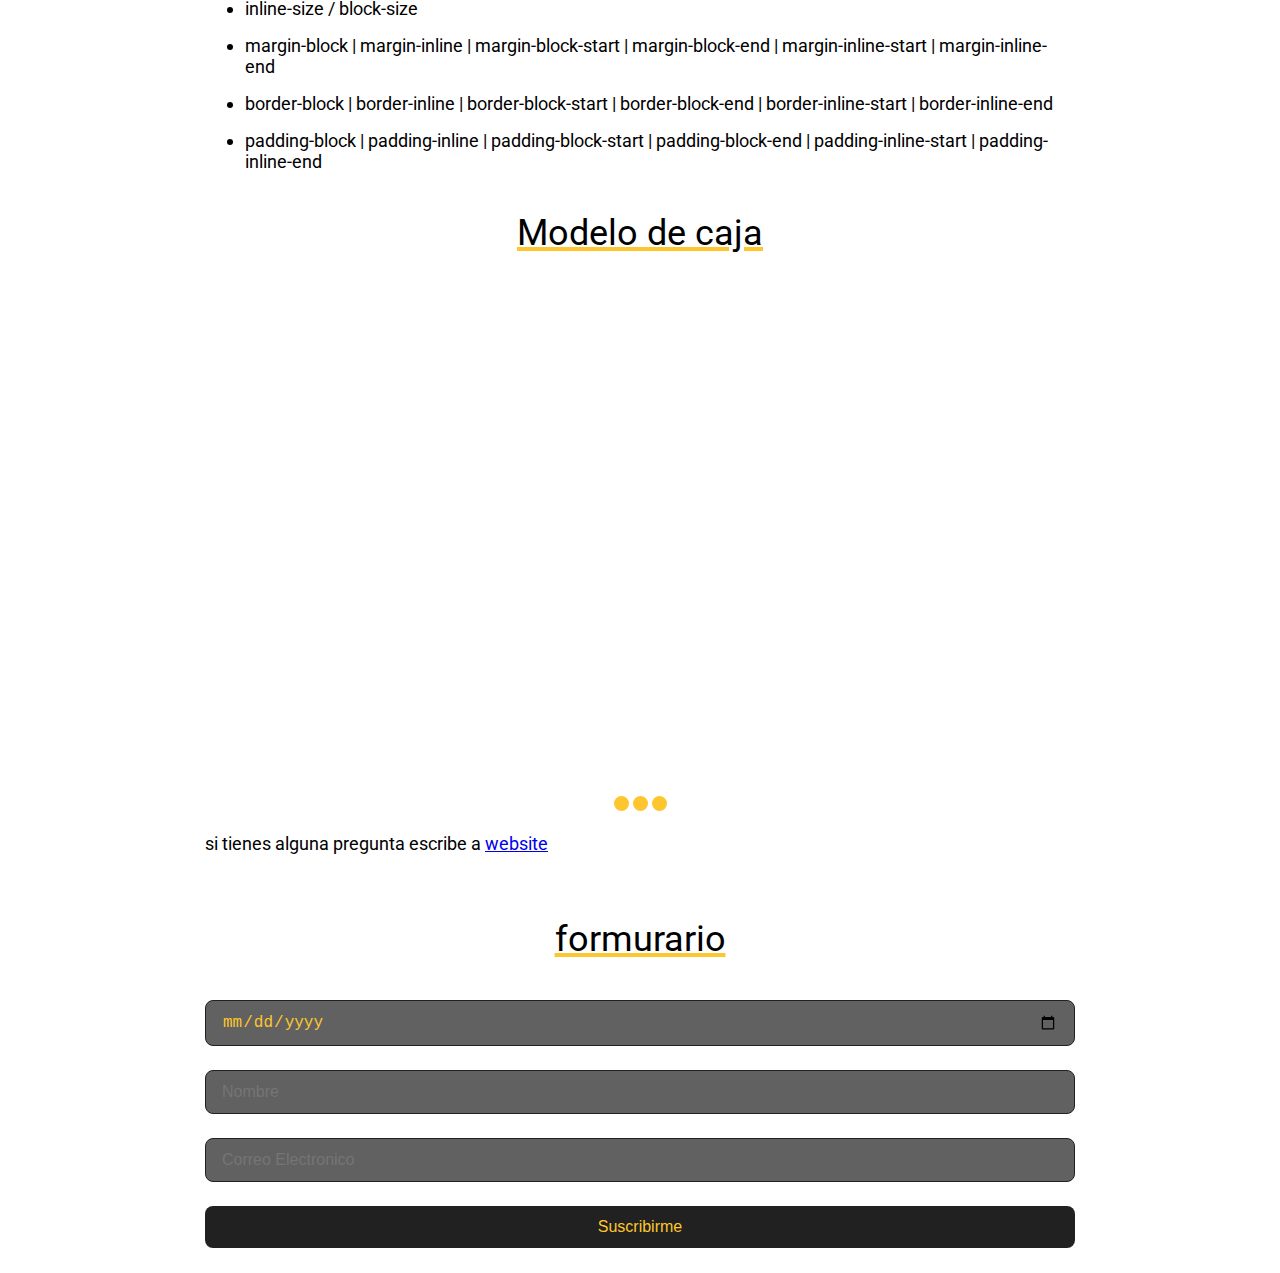
==== commit 2d07ce52: "Add files via upload" ====
--- a/index.html
+++ b/index.html
@@ -11,6 +11,25 @@
     <link rel="preconnect" href="https://fonts.gstatic.com" crossorigin>
     <link href="https://fonts.googleapis.com/css2?family=Nunito:ital,wght@0,400;0,700;1,400;1,700&family=Roboto:ital,wght@0,400;0,700;1,400;1,700&display=swap" rel="stylesheet">
     <title>website</title>
+
+    <link rel="apple-touch-icon" sizes="57x57" href="./favicon/apple-icon-57x57.png">
+    <link rel="apple-touch-icon" sizes="60x60" href="./favicon//apple-icon-60x60.png">
+    <link rel="apple-touch-icon" sizes="72x72" href="./favicon//apple-icon-72x72.png">
+    <link rel="apple-touch-icon" sizes="76x76" href="./favicon//apple-icon-76x76.png">
+    <link rel="apple-touch-icon" sizes="114x114" href="./favicon//apple-icon-114x114.png">
+    <link rel="apple-touch-icon" sizes="120x120" href="./favicon//apple-icon-120x120.png">
+    <link rel="apple-touch-icon" sizes="144x144" href="./favicon//apple-icon-144x144.png">
+    <link rel="apple-touch-icon" sizes="152x152" href="./favicon//apple-icon-152x152.png">
+    <link rel="apple-touch-icon" sizes="180x180" href="./favicon//apple-icon-180x180.png">
+    <link rel="icon" type="image/png" sizes="192x192"  href="./favicon//android-icon-192x192.png">
+    <link rel="icon" type="image/png" sizes="32x32" href="./favicon//favicon-32x32.png">
+    <link rel="icon" type="image/png" sizes="96x96" href="./favicon//favicon-96x96.png">
+    <link rel="icon" type="image/png" sizes="16x16" href="./favicon//favicon-16x16.png">
+    <link rel="manifest" href="./favicon//manifest.json">
+    <meta name="msapplication-TileColor" content="#ffffff">
+    <meta name="msapplication-TileImage" content="/ms-icon-144x144.png">
+    <meta name="theme-color" content="#ffffff">
+
 <body>
     
     <div class="hero"></div>
--- a/css/styles-logical.css.css
+++ b/css/styles-logical.css.css
@@ -101,6 +101,8 @@
 }
 
 h2{
+    text-align: center;
+
     margin: 40px 0px 40px;
     font-size: 2em;
     font-weight: normal;
@@ -190,7 +192,7 @@
 }
 
 .main{
-    border: 1px solid red;
+    /* border: 1px solid red; */
     /* background: purple; */
     /* max-width: 100%; */
 
